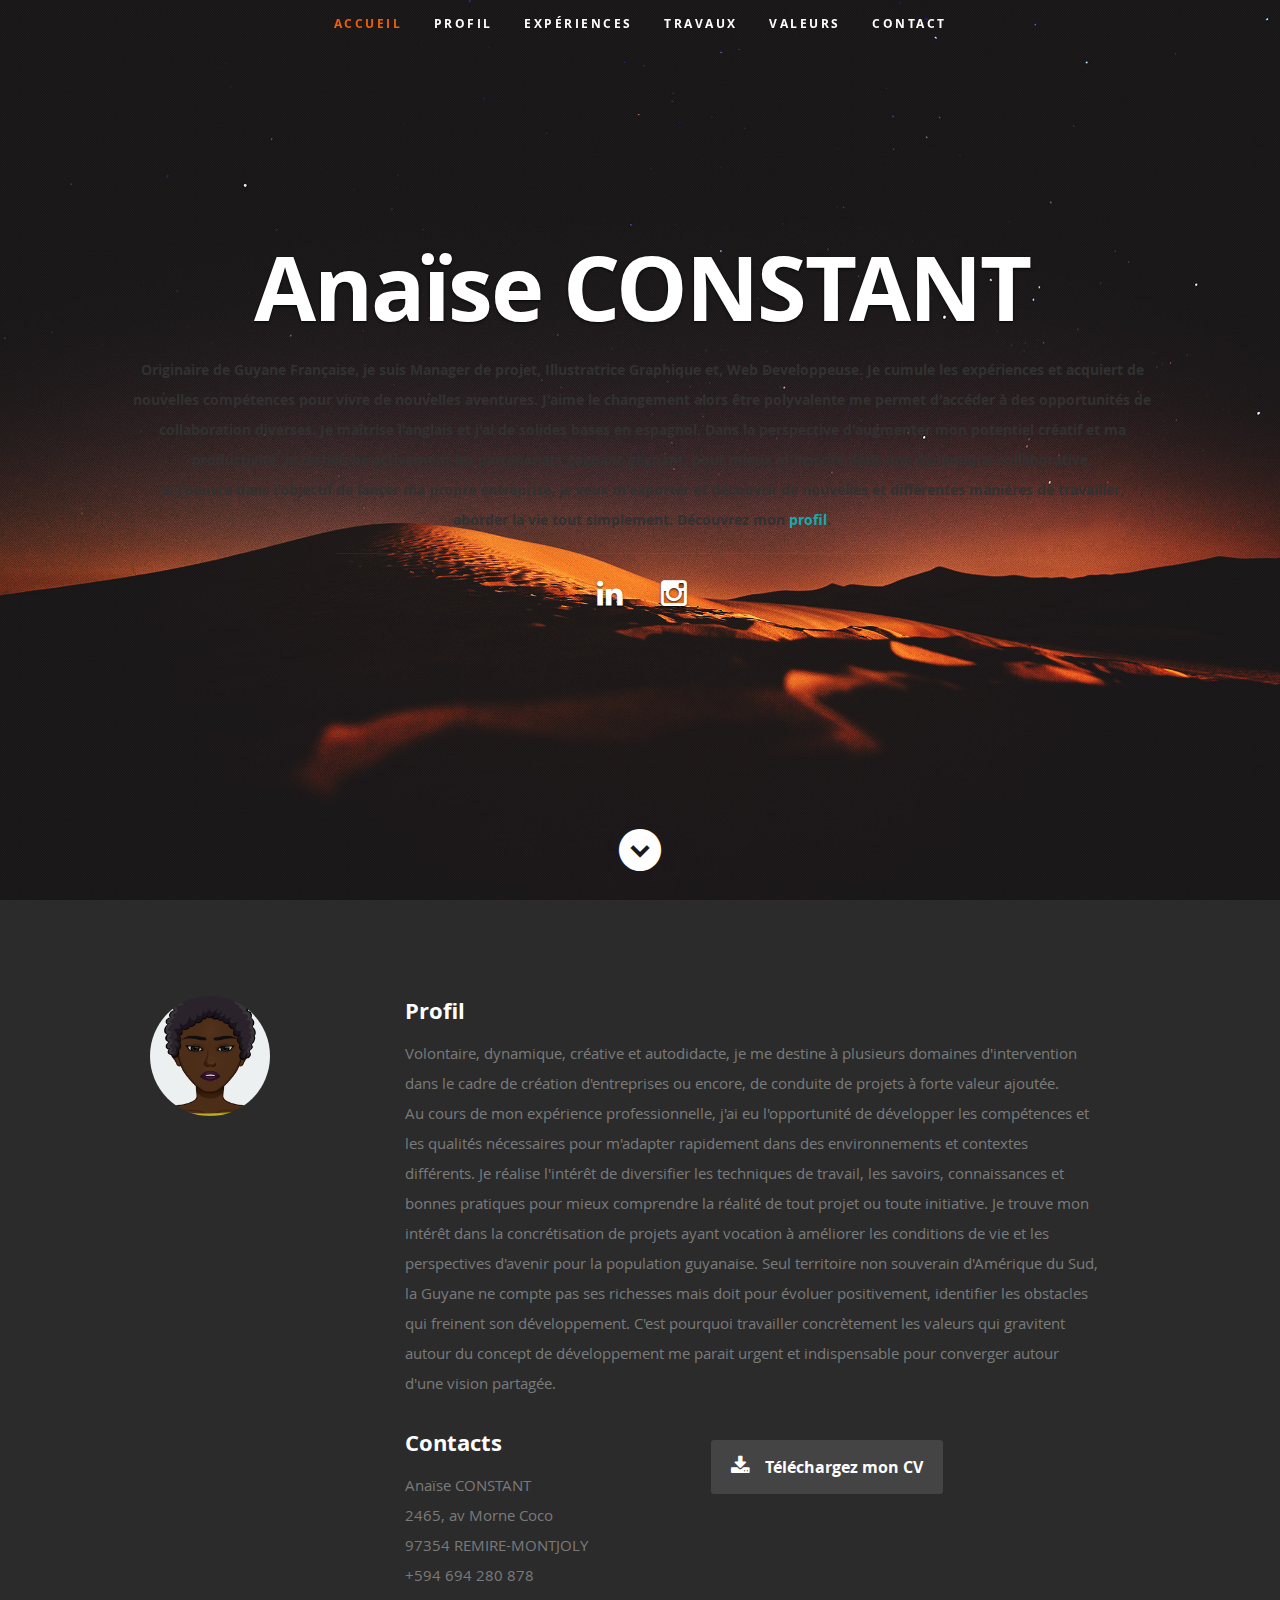
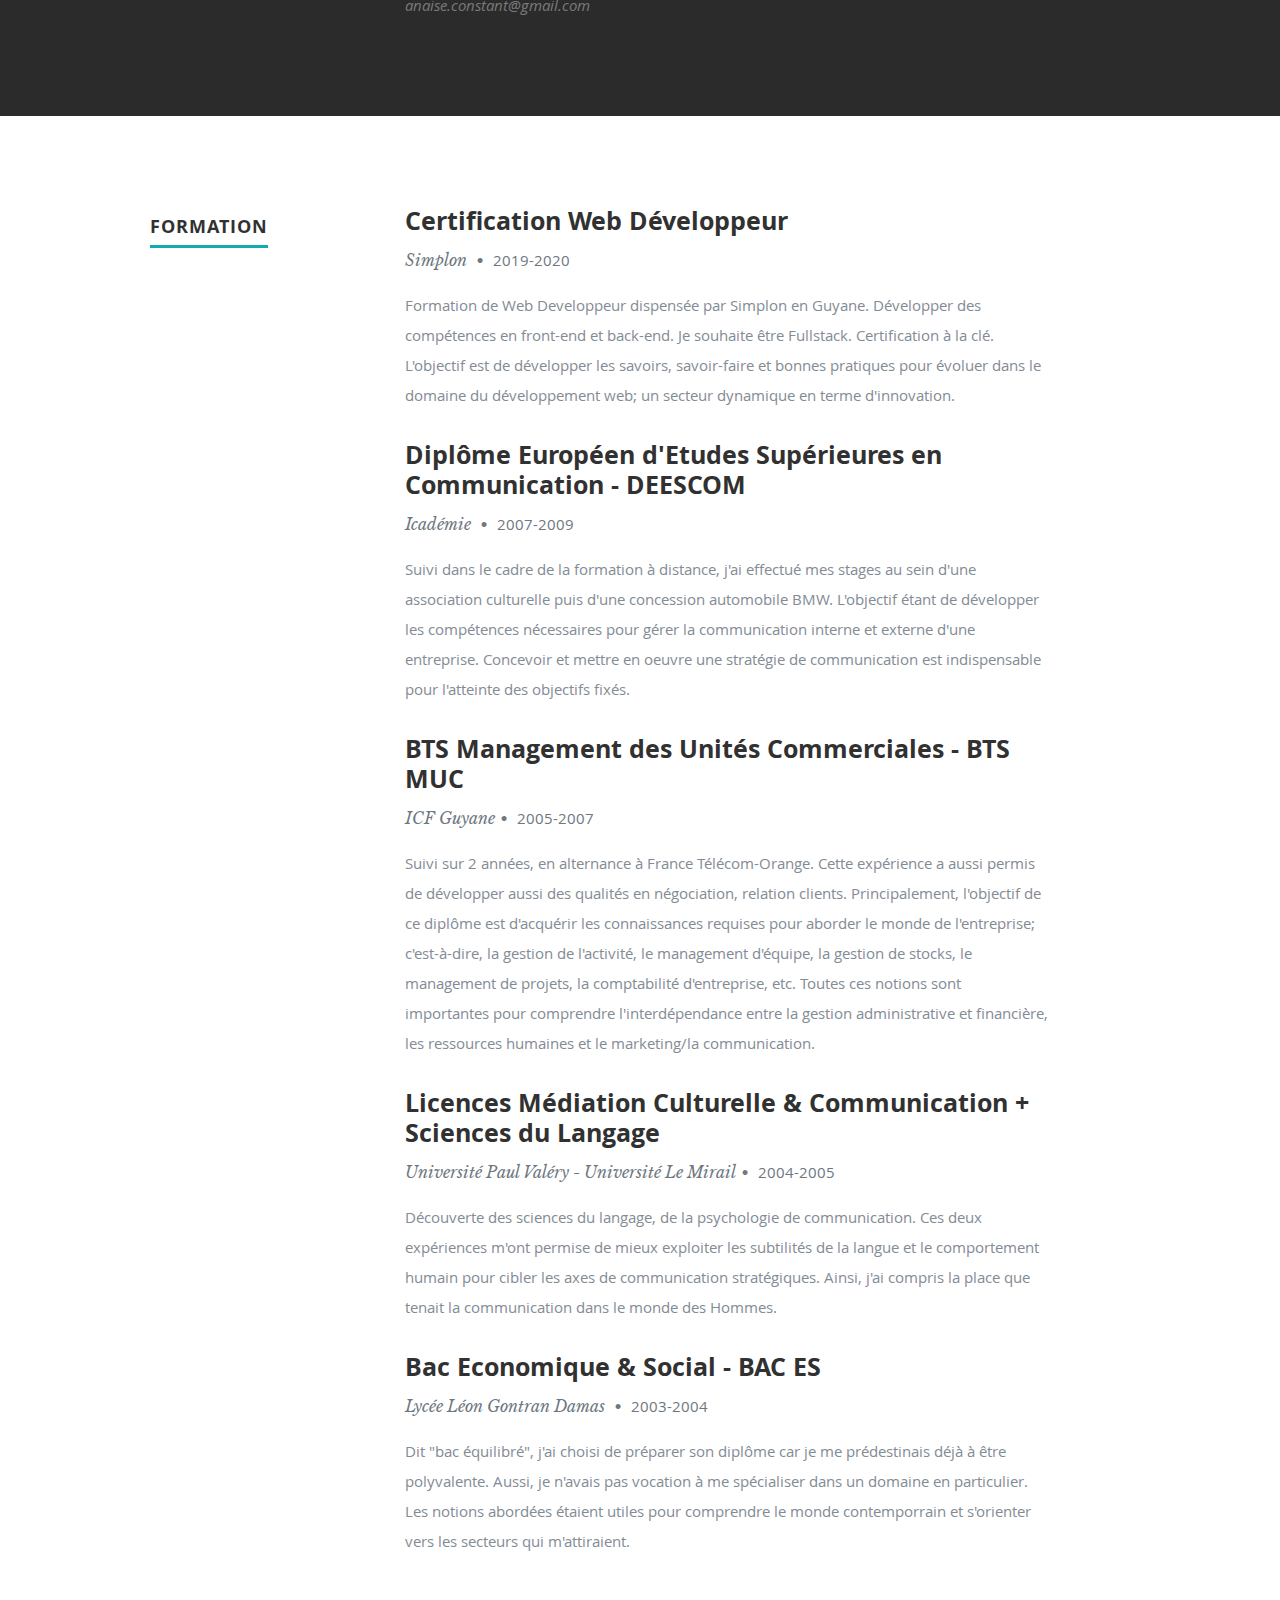
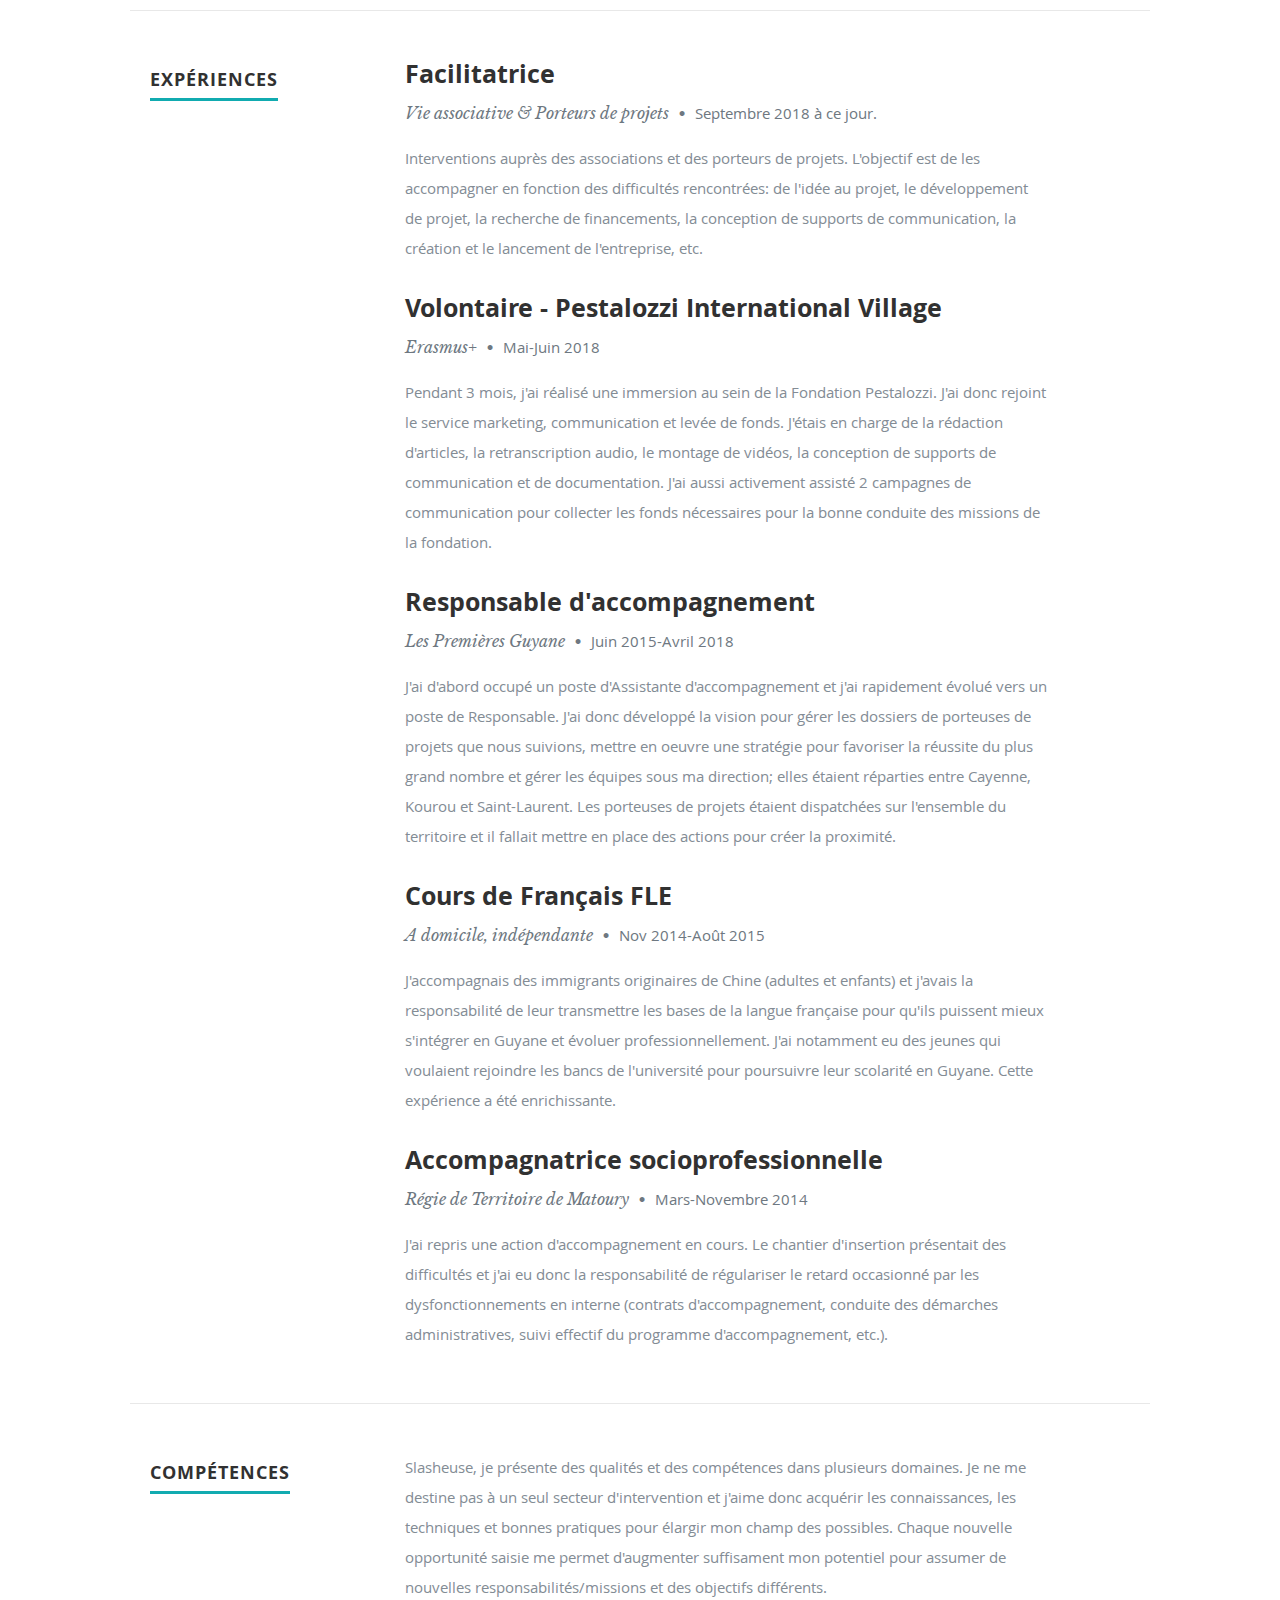
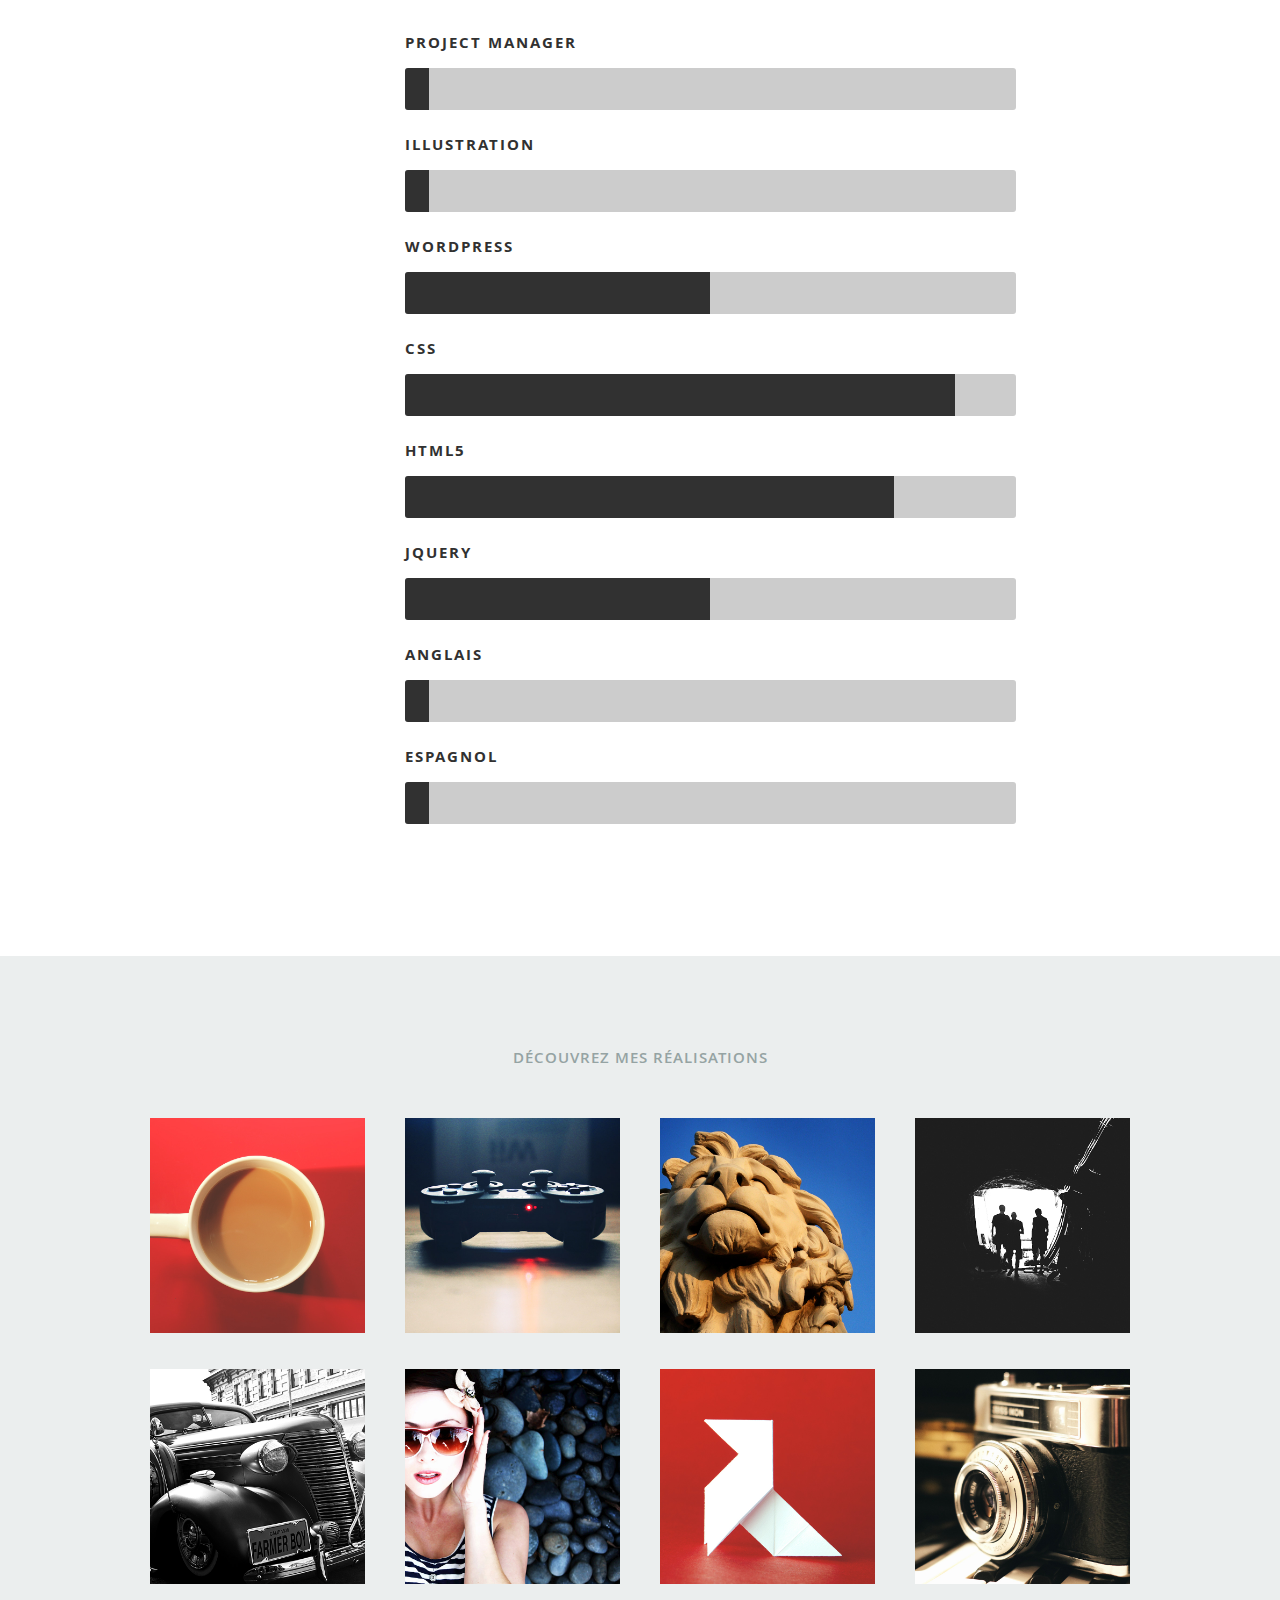
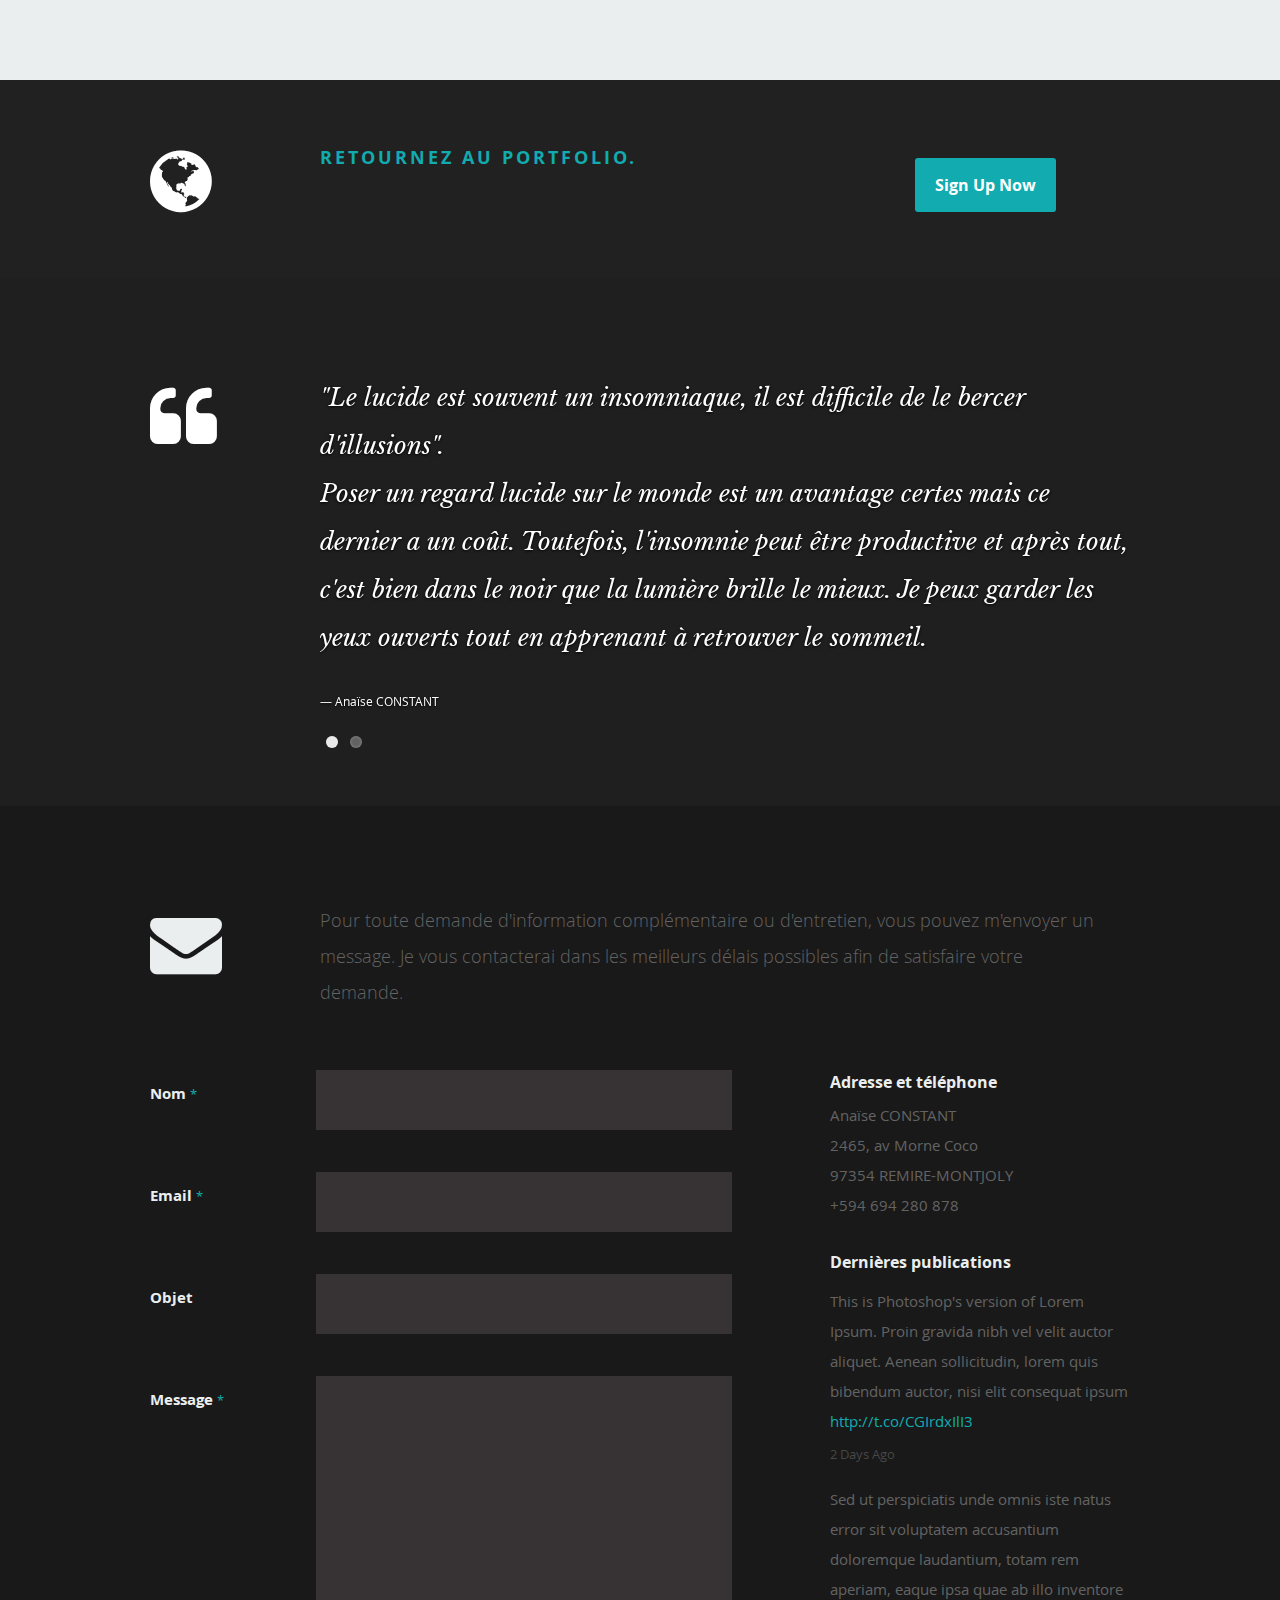
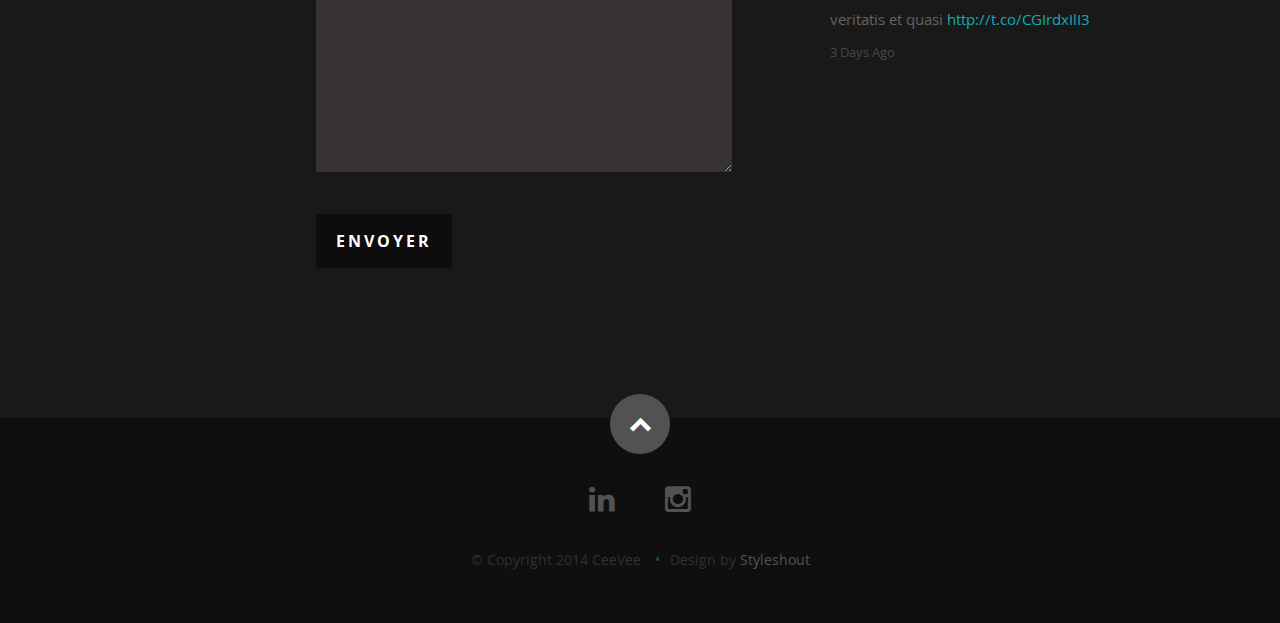
==== cv/index.html @ 21bebf3c "correction menu" ====
<!DOCTYPE html>
<!--[if lt IE 8 ]><html class="no-js ie ie7" lang="fr"> <![endif]-->
<!--[if IE 8 ]><html class="no-js ie ie8" lang="fr"> <![endif]-->
<!--[if (gte IE 8)|!(IE)]><!--><html class="no-js" lang="fr"> <!--<![endif]-->
<head>

   <!--- Basic Page Needs
   ================================================== -->
   <meta charset="utf-8">
	<title>Anaïse CONSTANT - CV</title>
	<meta name="description" content="">
	<meta name="author" content="">

   <!-- Mobile Specific Metas
   ================================================== -->
	<meta name="viewport" content="width=device-width, initial-scale=1, maximum-scale=1">

	<!-- CSS
    ================================================== -->
   <link rel="stylesheet" href="css/default.css">
	<link rel="stylesheet" href="css/layout.css">
   <link rel="stylesheet" href="css/media-queries.css">
   <link rel="stylesheet" href="css/magnific-popup.css">

   <!-- Script
   ================================================== -->
	<script src="js/modernizr.js"></script>

   <!-- Favicons
	================================================== -->
	<link rel="shortcut icon" href="images/Anavatar1.png" >

</head>

<body>

   <!-- Header
   ================================================== -->
   <header id="home">

      <nav id="nav-wrap">

         <a class="mobile-btn" href="#nav-wrap" title="Show navigation">Show navigation</a>
	      <a class="mobile-btn" href="#" title="Hide navigation">Hide navigation</a>

         <ul id="nav" class="nav">
            <li class="current"><a class="smoothscroll" href="#home">Accueil</a></li>
            <li><a class="smoothscroll" href="#about">Profil</a></li>
	         <li><a class="smoothscroll" href="#resume">Expériences</a></li>
            <li><a class="smoothscroll" href="#portfolio">Travaux</a></li>
            <li><a class="smoothscroll" href="#testimonials">Valeurs</a></li>
            <li><a class="smoothscroll" href="#contact">Contact</a></li>
         </ul> <!-- end #nav -->

      </nav> <!-- end #nav-wrap -->

      <div class="row banner">
         <div class="banner-text">
            <h1 class="responsive-headline">Anaïse CONSTANT</h1>
            <h6>Originaire de Guyane Française, je suis <span>Manager de projet</span>, <span>Illustratrice Graphique et, </span><span>Web Developpeuse</span>. Je cumule les expériences et acquiert de nouvelles compétences pour vivre de nouvelles aventures. 
            J'aime le changement alors être polyvalente me permet d'accéder à des opportunités de collaboration diverses.
            Je maîtrise l'anglais et j'ai de solides bases en espagnol. Dans la perspective d'augmenter mon potentiel créatif et ma productivité, je recherche activement les partenariats gagnant-gagnant; pour mieux m'inscrire dans une dynamique collaborative.<br>
            Si j'oeuvre dans l'objectif de lancer ma propre entreprise, je veux m'exporter et découvrir de nouvelles et différentes manières de travailler, aborder la vie tout simplement.
            Découvrez mon <a class="smoothscroll" href="#about">profil</a>.</h6>
            <hr />
            <ul class="social">
               <li><a href="#https://instagram.com/nefertaria/"><i class="fa fa-linkedin"></i></a></li>
               <li><a href="#https://www.linkedin.com/in/ana%C3%AFse-constant-07b68b17a/"><i class="fa fa-instagram"></i></a></li>
            </ul>
         </div>
      </div>

      <p class="scrolldown">
         <a class="smoothscroll" href="#about"><i class="icon-down-circle"></i></a>
      </p>

   </header> <!-- Header End -->


   <!-- About Section
   ================================================== -->
   <section id="about">

      <div class="row">

         <div class="three columns">

            <img class="profile-pic"  src="images/Anavatar1.png" alt="avatar" />

         </div>

         <div class="nine columns main-col">

            <h2>Profil</h2>

            <p>Volontaire, dynamique, créative et autodidacte, je me destine à plusieurs domaines d'intervention dans le cadre de création d'entreprises ou encore, de conduite de projets à forte valeur ajoutée.<br>
               Au cours de mon expérience professionnelle, j'ai eu l'opportunité de développer les compétences et les qualités nécessaires pour m'adapter rapidement dans des environnements et contextes différents. 
               Je réalise l'intérêt de diversifier les techniques de travail, les savoirs, connaissances et bonnes pratiques pour mieux comprendre la réalité de tout projet ou toute initiative.
               Je trouve mon intérêt dans la concrétisation de projets ayant vocation à améliorer les conditions de vie et les perspectives d'avenir pour la population guyanaise.
               Seul territoire non souverain d'Amérique du Sud, la Guyane ne compte pas ses richesses mais doit pour évoluer positivement, identifier les obstacles qui freinent son développement.
               C'est pourquoi travailler concrètement les valeurs qui gravitent autour du concept de développement me parait urgent et indispensable pour converger autour d'une vision partagée.
            </p>

            <div class="row">

               <div class="columns contact-details">

                  <h2>Contacts</h2>
                  <p class="address">
						   <span>Anaïse CONSTANT</span><br>
						   <span>2465, av Morne Coco<br>
						         97354 REMIRE-MONTJOLY
                     </span><br>
						   <span>+594 694 280 878</span><br>
                     <span><em>anaise.constant@gmail.com</em></span>
					   </p>

               </div>

               <div class="columns download">
                  <p>
                     <a href="#https://drive.google.com/file/d/16dMKe5TX1RDRTq6azvCBLASohxXT03EP/view?usp=sharing" class="button"><i class="fa fa-download"></i>Téléchargez mon CV</a>
                  </p>
               </div>

            </div> <!-- end row -->

         </div> <!-- end .main-col -->

      </div>

   </section> <!-- About Section End-->


   <!-- Resume Section
   ================================================== -->
   <section id="resume">

      <!-- Education
      ----------------------------------------------- -->
      <div class="row education">

         <div class="three columns header-col">
            <h1><span>Formation</span></h1>
         </div>

         <div class="nine columns main-col">

            <div class="row item">

               <div class="twelve columns">

                  <h3>Certification Web Développeur</h3>
                  <p class="info">Simplon <span>&bull;</span> <em class="date">2019-2020</em></p>

                  <p>
                  Formation de Web Developpeur dispensée par Simplon en Guyane. Développer des compétences en front-end et back-end. Je souhaite être Fullstack.
                  Certification à la clé. L'objectif est de développer les savoirs, savoir-faire et bonnes pratiques pour évoluer dans le domaine du développement web; un secteur dynamique en terme d'innovation.
                  </p>

               </div>

            </div> <!-- item end -->

            <div class="row item">

               <div class="twelve columns">

                  <h3>Diplôme Européen d'Etudes Supérieures en Communication - DEESCOM</h3>
                  <p class="info">Icadémie <span>&bull;</span> <em class="date">2007-2009</em></p>

                  <p>
                  Suivi dans le cadre de la formation à distance, j'ai effectué mes stages au sein d'une association culturelle puis d'une concession automobile BMW.
                  L'objectif étant de développer les compétences nécessaires pour gérer la communication interne et externe d'une entreprise.
                  Concevoir et mettre en oeuvre une stratégie de communication est indispensable pour l'atteinte des objectifs fixés.
                  </p>

               </div> 
               
            </div> <!-- item end -->

            <div class="row item">

               <div class="twelve columns">

                  <h3>BTS Management des Unités Commerciales - BTS MUC</h3>
                  <p class="info">ICF Guyane<span>&bull;</span> <em class="date">2005-2007</em></p>

                  <p>
                  Suivi sur 2 années, en alternance à France Télécom-Orange. Cette expérience a aussi permis de développer aussi des qualités en négociation, relation clients.
                  Principalement, l'objectif de ce diplôme est d'acquérir les connaissances requises pour aborder le monde de l'entreprise; c'est-à-dire, la gestion de l'activité, le management d'équipe, la gestion de stocks, le management de projets, la comptabilité d'entreprise, etc.
                  Toutes ces notions sont importantes pour comprendre l'interdépendance entre la gestion administrative et financière, les ressources humaines et le marketing/la communication.


                  </p>

               </div>
            
            </div> <!-- item end -->

            
            <div class="row item">

               <div class="twelve columns">

                  <h3>Licences Médiation Culturelle & Communication + Sciences du Langage</h3>
                  <p class="info">Université Paul Valéry - Université Le Mirail<span>&bull;</span> <em class="date">2004-2005</em></p>

                  <p>
                  Découverte des sciences du langage, de la psychologie de communication. Ces deux expériences m'ont permise de mieux exploiter les subtilités de la langue et le comportement humain pour cibler les axes de communication stratégiques.
                  Ainsi, j'ai compris la place que tenait la communication dans le monde des Hommes.
                  </p>

               </div> 
               
            </div> <!-- item end -->

            
            <div class="row item">

               <div class="twelve columns">

                  <h3>Bac Economique & Social - BAC ES</h3>
                  <p class="info">Lycée Léon Gontran Damas <span>&bull;</span> <em class="date">2003-2004</em></p>

                  <p>
                  Dit "bac équilibré", j'ai choisi de préparer son diplôme car je me prédestinais déjà à être polyvalente.
                  Aussi, je n'avais pas vocation à me spécialiser dans un domaine en particulier. 
                  Les notions abordées étaient utiles pour comprendre le monde contemporrain et s'orienter vers les secteurs qui m'attiraient.
                  </p>

               </div> 
               
            </div> <!-- item end -->


         </div> <!-- main-col end -->

      </div> <!-- End Education -->


      <!-- Work ----------------------------------------------- -->
      <div class="row work">

         <div class="three columns header-col">
            <h1><span>Expériences</span></h1>
         </div>

         <div class="nine columns main-col">

            <div class="row item">

               <div class="twelve columns">

                  <h3>Facilitatrice</h3>
                  <p class="info">Vie associative & Porteurs de projets <span>&bull;</span> <em class="date">Septembre 2018 à ce jour.</em></p>

                  <p>
                  Interventions auprès des associations et des porteurs de projets. 
                  L'objectif est de les accompagner en fonction des difficultés rencontrées: de l'idée au projet, le développement de projet, la recherche de financements, la conception de supports de communication, la création et le lancement de l'entreprise, etc.
                  </p>

               </div>

            </div> <!-- item end -->

            <div class="row item">

               <div class="twelve columns">

                  <h3>Volontaire - Pestalozzi International Village</h3>
                  <p class="info">Erasmus+ <span>&bull;</span> <em class="date">Mai-Juin 2018</em></p>

                  <p>
                  Pendant 3 mois, j'ai réalisé une immersion au sein de la Fondation Pestalozzi. J'ai donc rejoint le service marketing, communication et levée de fonds.
                  J'étais en charge de la rédaction d'articles, la retranscription audio, le montage de vidéos, la conception de supports de communication et de documentation.
                  J'ai aussi activement assisté 2 campagnes de communication pour collecter les fonds nécessaires pour la bonne conduite des missions de la fondation.
                  </p>

               </div>

            </div> <!-- item end -->

            <div class="row item">

               <div class="twelve columns">

                  <h3>Responsable d'accompagnement</h3>
                  <p class="info">Les Premières Guyane <span>&bull;</span> <em class="date">Juin 2015-Avril 2018</em></p>

                  <p>
                  J'ai d'abord occupé un poste d'Assistante d'accompagnement et j'ai rapidement évolué vers un poste de Responsable. 
                  J'ai donc développé la vision pour gérer les dossiers de porteuses de projets que nous suivions, mettre en oeuvre une stratégie pour favoriser la réussite du plus grand nombre et gérer les équipes sous ma direction; elles étaient réparties entre Cayenne, Kourou et Saint-Laurent. 
                  Les porteuses de projets étaient dispatchées sur l'ensemble du territoire et il fallait mettre en place des actions pour créer la proximité.
                  </p>

               </div>

            </div> <!-- item end -->

            <div class="row item">

               <div class="twelve columns">

                  <h3>Cours de Français FLE</h3>
                  <p class="info">A domicile, indépendante <span>&bull;</span> <em class="date">Nov 2014-Août 2015</em></p>

                  <p>
                  J'accompagnais des immigrants originaires de Chine (adultes et enfants) et j'avais la responsabilité de leur transmettre les bases de la langue française pour qu'ils puissent mieux s'intégrer en Guyane et évoluer professionnellement.
                  J'ai notamment eu des jeunes qui voulaient rejoindre les bancs de l'université pour poursuivre leur scolarité en Guyane.
                  Cette expérience a été enrichissante.
                  </p>

               </div>

            </div> <!-- item end -->

            <div class="row item">

               <div class="twelve columns">

                  <h3>Accompagnatrice socioprofessionnelle</h3>
                  <p class="info">Régie de Territoire de Matoury <span>&bull;</span> <em class="date">Mars-Novembre 2014</em></p>
                  <p>
                  J'ai repris une action d'accompagnement en cours. Le chantier d'insertion présentait des difficultés et j'ai eu donc la responsabilité de régulariser le retard occasionné par les dysfonctionnements en interne (contrats d'accompagnement, conduite des démarches administratives, suivi effectif du programme d'accompagnement, etc.).
                  </p>

               </div>

            </div> <!-- item end -->


         </div> <!-- main-col end -->

      </div> <!-- End Work -->


      <!-- Skills
      ----------------------------------------------- -->
      <div class="row skill">

         <div class="three columns header-col">
            <h1><span>Compétences</span></h1>
         </div>

         <div class="nine columns main-col">

            <p>Slasheuse, je présente des qualités et des compétences dans plusieurs domaines. Je ne me destine pas à un seul secteur d'intervention et j'aime donc acquérir les connaissances, les techniques et bonnes pratiques pour élargir mon champ des possibles.
               Chaque nouvelle opportunité saisie me permet d'augmenter suffisament mon potentiel pour assumer de nouvelles responsabilités/missions et des objectifs différents.
            </p>

				<div class="bars">

				   <ul class="skills">
					   <li><span class="bar-expand projectmanager"></span><em>Project Manager</em></li>
                  <li><span class="bar-expand illustration"></span><em>Illustration</em></li>
						<li><span class="bar-expand wordpress"></span><em>Wordpress</em></li>
						<li><span class="bar-expand css"></span><em>CSS</em></li>
						<li><span class="bar-expand html5"></span><em>HTML5</em></li>
                  <li><span class="bar-expand jquery"></span><em>jQuery</em></li>
                  <li><span class="bar-expand anglais"></span><em>Anglais</em></li>
                  <li><span class="bar-expand espagnol"></span><em>Espagnol</em></li>
					</ul>

				</div><!-- end skill-bars -->

			</div> <!-- main-col end -->

      </div> <!-- End skills -->

   </section> <!-- Resume Section End-->


   <!-- Portfolio Section
   ================================================== -->
   <section id="portfolio">

      <div class="row">

         <div class="twelve columns collapsed">

            <h1>Découvrez mes réalisations</h1>

            <!-- portfolio-wrapper -->
            <div id="portfolio-wrapper" class="bgrid-quarters s-bgrid-thirds cf">

          	   <div class="columns portfolio-item">
                  <div class="item-wrap">

                     <a href="#modal-01" title="">
                        <img alt="" src="images/portfolio/coffee.jpg">
                        <div class="overlay">
                           <div class="portfolio-item-meta">
          					      <h5>Coffee</h5>
                              <p>Illustrration</p>
          					   </div>
                        </div>
                        <div class="link-icon"><i class="icon-plus"></i></div>
                     </a>

                  </div>
          		</div> <!-- item end -->

               <div class="columns portfolio-item">
                  <div class="item-wrap">

                     <a href="#modal-02" title="">
                        <img alt="" src="images/portfolio/console.jpg">
                        <div class="overlay">
                           <div class="portfolio-item-meta">
          					      <h5>Console</h5>
                              <p>Web Development</p>
          					   </div>
                        </div>
                        <div class="link-icon"><i class="icon-plus"></i></div>
                     </a>

                  </div>
          		</div> <!-- item end -->

               <div class="columns portfolio-item">
                  <div class="item-wrap">

                     <a href="#modal-03" title="">
                        <img alt="" src="images/portfolio/judah.jpg">
                        <div class="overlay">
                           <div class="portfolio-item-meta">
          					      <h5>Judah</h5>
                              <p>Webdesign</p>
          					   </div>
                        </div>
                        <div class="link-icon"><i class="icon-plus"></i></div>
                     </a>

                  </div>
          		</div> <!-- item end -->

               <div class="columns portfolio-item">
                  <div class="item-wrap">

                     <a href="#modal-04" title="">
                        <img alt="" src="images/portfolio/into-the-light.jpg">
                        <div class="overlay">
                           <div class="portfolio-item-meta">
          					      <h5>Into The Light</h5>
                              <p>Photography</p>
          					   </div>
                        </div>
                        <div class="link-icon"><i class="icon-plus"></i></div>
                     </a>

                  </div>
          		</div> <!-- item end -->

               <div class="columns portfolio-item">
                  <div class="item-wrap">

                     <a href="#modal-05" title="">
                        <img alt="" src="images/portfolio/farmerboy.jpg">
                        <div class="overlay">
                           <div class="portfolio-item-meta">
          					      <h5>Farmer Boy</h5>
                              <p>Branding</p>
          					   </div>
                        </div>
                        <div class="link-icon"><i class="icon-plus"></i></div>
                     </a>

                  </div>
          		</div> <!-- item end -->

               <div class="columns portfolio-item">
                  <div class="item-wrap">

                     <a href="#modal-06" title="">
                        <img alt="" src="images/portfolio/girl.jpg">
                        <div class="overlay">
                           <div class="portfolio-item-meta">
          					      <h5>Girl</h5>
                              <p>Photography</p>
          					   </div>
                        </div>
                        <div class="link-icon"><i class="icon-plus"></i></div>
                     </a>

                  </div>
          		</div> <!-- item end -->

               <div class="columns portfolio-item">
                  <div class="item-wrap">

                     <a href="#modal-07" title="">
                        <img alt="" src="images/portfolio/origami.jpg">
                        <div class="overlay">
                           <div class="portfolio-item-meta">
          					      <h5>Origami</h5>
                              <p>Illustrration</p>
          					   </div>
                        </div>
                        <div class="link-icon"><i class="icon-plus"></i></div>
                     </a>

                  </div>
          		</div> <!-- item end -->

               <div class="columns portfolio-item">
                  <div class="item-wrap">

                     <a href="#modal-08" title="">
                        <img alt="" src="images/portfolio/retrocam.jpg">
                        <div class="overlay">
                           <div class="portfolio-item-meta">
          					      <h5>Retrocam</h5>
                              <p>Web Development</p>
          					   </div>
                        </div>
                        <div class="link-icon"><i class="icon-plus"></i></div>
                     </a>

                  </div>
          		</div>  <!-- item end -->

            </div> <!-- portfolio-wrapper end -->

         </div> <!-- twelve columns end -->


         <!-- Modal Popup
	      --------------------------------------------------------------- -->

         <div id="modal-01" class="popup-modal mfp-hide">

		      <img class="scale-with-grid" src="images/portfolio/modals/m-coffee.jpg" alt="" />

		      <div class="description-box">
			      <h4>Coffee Cup</h4>
			      <p>Proin gravida nibh vel velit auctor aliquet. Aenean sollicitudin, lorem quis bibendum auctor, nisi elit consequat ipsum, nec sagittis sem nibh id elit.</p>
               <span class="categories"><i class="fa fa-tag"></i>Branding, Webdesign</span>
		      </div>

            <div class="link-box">
               <a href="http://www.behance.net">Details</a>
		         <a class="popup-modal-dismiss">Close</a>
            </div>

	      </div><!-- modal-01 End -->

         <div id="modal-02" class="popup-modal mfp-hide">

		      <img class="scale-with-grid" src="images/portfolio/modals/m-console.jpg" alt="" />

		      <div class="description-box">
			      <h4>Console</h4>
			      <p>Proin gravida nibh vel velit auctor aliquet. Aenean sollicitudin, lorem quis bibendum auctor, nisi elit consequat ipsum, nec sagittis sem nibh id elit.</p>
               <span class="categories"><i class="fa fa-tag"></i>Branding, Web Development</span>
		      </div>

            <div class="link-box">
               <a href="http://www.behance.net">Details</a>
		         <a class="popup-modal-dismiss">Close</a>
            </div>

	      </div><!-- modal-02 End -->

         <div id="modal-03" class="popup-modal mfp-hide">

		      <img class="scale-with-grid" src="images/portfolio/modals/m-judah.jpg" alt="" />

		      <div class="description-box">
			      <h4>Judah</h4>
			      <p>Proin gravida nibh vel velit auctor aliquet. Aenean sollicitudin, lorem quis bibendum auctor, nisi elit consequat ipsum, nec sagittis sem nibh id elit.</p>
               <span class="categories"><i class="fa fa-tag"></i>Branding</span>
		      </div>

            <div class="link-box">
               <a href="http://www.behance.net">Details</a>
		         <a class="popup-modal-dismiss">Close</a>
            </div>

	      </div><!-- modal-03 End -->

         <div id="modal-04" class="popup-modal mfp-hide">

		      <img class="scale-with-grid" src="images/portfolio/modals/m-intothelight.jpg" alt="" />

		      <div class="description-box">
			      <h4>Into the Light</h4>
			      <p>Proin gravida nibh vel velit auctor aliquet. Aenean sollicitudin, lorem quis bibendum auctor, nisi elit consequat ipsum, nec sagittis sem nibh id elit.</p>
               <span class="categories"><i class="fa fa-tag"></i>Photography</span>
		      </div>

            <div class="link-box">
               <a href="http://www.behance.net">Details</a>
		         <a class="popup-modal-dismiss">Close</a>
            </div>

	      </div><!-- modal-04 End -->

         <div id="modal-05" class="popup-modal mfp-hide">

		      <img class="scale-with-grid" src="images/portfolio/modals/m-farmerboy.jpg" alt="" />

		      <div class="description-box">
			      <h4>Farmer Boy</h4>
			      <p>Proin gravida nibh vel velit auctor aliquet. Aenean sollicitudin, lorem quis bibendum auctor, nisi elit consequat ipsum, nec sagittis sem nibh id elit.</p>
               <span class="categories"><i class="fa fa-tag"></i>Branding, Webdesign</span>
		      </div>

            <div class="link-box">
               <a href="http://www.behance.net">Details</a>
		         <a class="popup-modal-dismiss">Close</a>
            </div>

	      </div><!-- modal-05 End -->

         <div id="modal-06" class="popup-modal mfp-hide">

		      <img class="scale-with-grid" src="images/portfolio/modals/m-girl.jpg" alt="" />

		      <div class="description-box">
			      <h4>Girl</h4>
			      <p>Proin gravida nibh vel velit auctor aliquet. Aenean sollicitudin, lorem quis bibendum auctor, nisi elit consequat ipsum, nec sagittis sem nibh id elit.</p>
               <span class="categories"><i class="fa fa-tag"></i>Photography</span>
		      </div>

            <div class="link-box">
               <a href="http://www.behance.net">Details</a>
		         <a class="popup-modal-dismiss">Close</a>
            </div>

	      </div><!-- modal-06 End -->

         <div id="modal-07" class="popup-modal mfp-hide">

		      <img class="scale-with-grid" src="images/portfolio/modals/m-origami.jpg" alt="" />

		      <div class="description-box">
			      <h4>Origami</h4>
			      <p>Proin gravida nibh vel velit auctor aliquet. Aenean sollicitudin, lorem quis bibendum auctor, nisi elit consequat ipsum, nec sagittis sem nibh id elit.</p>
               <span class="categories"><i class="fa fa-tag"></i>Branding, Illustration</span>
		      </div>

            <div class="link-box">
               <a href="http://www.behance.net">Details</a>
		         <a class="popup-modal-dismiss">Close</a>
            </div>

	      </div><!-- modal-07 End -->

         <div id="modal-08" class="popup-modal mfp-hide">

		      <img class="scale-with-grid" src="images/portfolio/modals/m-retrocam.jpg" alt="" />

		      <div class="description-box">
			      <h4>Retrocam</h4>
			      <p>Proin gravida nibh vel velit auctor aliquet. Aenean sollicitudin, lorem quis bibendum auctor, nisi elit consequat ipsum, nec sagittis sem nibh id elit.</p>
               <span class="categories"><i class="fa fa-tag"></i>Webdesign, Photography</span>
		      </div>

            <div class="link-box">
               <a href="http://www.behance.net">Détails</a>
		         <a class="popup-modal-dismiss">Fermer</a>
            </div>

	      </div><!-- modal-01 End -->


      </div> <!-- row End -->

   </section> <!-- Portfolio Section End-->


   <!-- Call-To-Action Section
   ================================================== -->
   <section id="call-to-action">

      <div class="row">

         <div class="two columns header-col">

            <h1><span>En savoir plus</span></h1>

         </div>

         <div class="seven columns">

            <h1><a href="">Retournez au portfolio.</a></h1>
				
					<!-- Simply type	the promocode in the box labeled “Promo Code” when placing your order. --></p>

         </div>

         <div class="three columns action">

            <a href="http://www.dreamhost.com/r.cgi?287326|STYLESHOUT" class="button">Sign Up Now</a>

         </div>

      </div>

   </section> <!-- Call-To-Action Section End-->


   <!-- Testimonials Section
   ================================================== -->
   <section id="testimonials">

      <div class="text-container">

         <div class="row">

            <div class="two columns header-col">

               <h1><span>Valeurs</span></h1>

            </div>

            <div class="ten columns flex-container">

               <div class="flexslider">

                  <ul class="slides">

                     <li>
                        <blockquote>
                           <p>"Le lucide est souvent un insomniaque, il est difficile de le bercer d'illusions".<br>
                              Poser un regard lucide sur le monde est un avantage certes mais ce dernier a un coût. Toutefois, l'insomnie peut être productive et après tout, c'est bien dans le noir que la lumière brille le mieux.
                              Je peux garder les yeux ouverts tout en apprenant à retrouver le sommeil.
                           </p>
                           <cite>Anaïse CONSTANT</cite>
                        </blockquote>
                     </li> <!-- slide ends -->

                     <li>
                        <blockquote>
                           <p>"Traîner est une chose; errer en est une autre"<br>
                              J'ai eu cette pensée car j'avais l'impression de tourner en rond dans certains cercles professionnels, amicaux et autres.
                              Il ne faut pas chercher la responsabilité ailleurs et sortir de sa zone de confort pour vivre de nouvelles expériences et acquérir de nouvelles qualités.
                              La vie est mouvement alors quand j'ai l'impression de stagner, je sais que c'est mortifère.
                           </p>
                           <cite>Anaïse CONSTANT</cite>
                        </blockquote>
                     </li> <!-- slide ends -->

                  </ul>

               </div> <!-- div.flexslider ends -->

            </div> <!-- div.flex-container ends -->

         </div> <!-- row ends -->

       </div>  <!-- text-container ends -->

   </section> <!-- Testimonials Section End-->


   <!-- Contact Section
   ================================================== -->
   <section id="contact">

         <div class="row section-head">

            <div class="two columns header-col">

               <h1><span>Contactez-moi</span></h1>

            </div>

            <div class="ten columns">

                  <p class="lead">Pour toute demande d'information complémentaire ou d'entretien, vous pouvez m'envoyer un message.
                     Je vous contacterai dans les meilleurs délais possibles afin de satisfaire votre demande.
                  </p>

            </div>

         </div>

         <div class="row">

            <div class="eight columns">

               <!-- form -->
               <form action="" method="post" id="contactForm" name="contactForm">
					<fieldset>

                  <div>
						   <label for="contactName">Nom <span class="required">*</span></label>
						   <input type="text" value="" size="35" id="contactName" name="contactName">
                  </div>

                  <div>
						   <label for="contactEmail">Email <span class="required">*</span></label>
						   <input type="text" value="" size="35" id="contactEmail" name="contactEmail">
                  </div>

                  <div>
						   <label for="contactSubject">Objet</label>
						   <input type="text" value="" size="35" id="contactSubject" name="contactSubject">
                  </div>

                  <div>
                     <label for="contactMessage">Message <span class="required">*</span></label>
                     <textarea cols="50" rows="15" id="contactMessage" name="contactMessage"></textarea>
                  </div>

                  <div>
                     <button class="submit">Envoyer</button>
                     <span id="image-loader">
                        <img alt="" src="images/loader.gif">
                     </span>
                  </div>

					</fieldset>
				   </form> <!-- Form End -->

               <!-- contact-warning -->
               <div id="message-warning"> Error boy</div>
               <!-- contact-success -->
				   <div id="message-success">
                  <i class="fa fa-check"></i>Votre message est bien envoyé, merci !<br>
				   </div>

            </div>


            <aside class="four columns footer-widgets">

               <div class="widget widget_contact">

					   <h4>Adresse et téléphone</h4>
					   <p class="address">
						   Anaïse CONSTANT<br>
						   2465, av Morne Coco <br>
						   97354 REMIRE-MONTJOLY<br>
						   <span>+594 694 280 878</span>
					   </p>

				   </div>

               <div class="widget widget_tweets">

                  <h4 class="widget-title">Dernières publications</h4>

                  <ul id="twitter">
                     <li>
                        <span>
                        This is Photoshop's version  of Lorem Ipsum. Proin gravida nibh vel velit auctor aliquet.
                        Aenean sollicitudin, lorem quis bibendum auctor, nisi elit consequat ipsum
                        <a href="#">http://t.co/CGIrdxIlI3</a>
                        </span>
                        <b><a href="#">2 Days Ago</a></b>
                     </li>
                     <li>
                        <span>
                        Sed ut perspiciatis unde omnis iste natus error sit voluptatem accusantium doloremque laudantium, totam rem aperiam,
                        eaque ipsa quae ab illo inventore veritatis et quasi
                        <a href="#">http://t.co/CGIrdxIlI3</a>
                        </span>
                        <b><a href="#">3 Days Ago</a></b>
                     </li>
                  </ul>

		         </div>

            </aside>

      </div>

   </section> <!-- Contact Section End-->


   <!-- footer
   ================================================== -->
   <footer>

      <div class="row">

         <div class="twelve columns">

            <ul class="social-links">
               <li><a href="#"><i class="fa fa-linkedin"></i></a></li>
               <li><a href="#"><i class="fa fa-instagram"></i></a></li>
            </ul>

            <ul class="copyright">
               <li>&copy; Copyright 2014 CeeVee</li>
               <li>Design by <a title="Styleshout" href="http://www.styleshout.com/">Styleshout</a></li>   
            </ul>

         </div>

         <div id="go-top"><a class="smoothscroll" title="Back to Top" href="#home"><i class="icon-up-open"></i></a></div>

      </div>

   </footer> <!-- Footer End-->

   <!-- Java Script
   ================================================== -->
   <script src="http://ajax.googleapis.com/ajax/libs/jquery/1.10.2/jquery.min.js"></script>
   <script>window.jQuery || document.write('<script src="js/jquery-1.10.2.min.js"><\/script>')</script>
   <script type="text/javascript" src="js/jquery-migrate-1.2.1.min.js"></script>

   <script src="js/jquery.flexslider.js"></script>
   <script src="js/waypoints.js"></script>
   <script src="js/jquery.fittext.js"></script>
   <script src="js/magnific-popup.js"></script>
   <script src="js/init.js"></script>

</body>

</html>
---- cv/css/default.css ----
/*
=====================================================================
*   Ceevee v1.0 Default Stylesheet
*   url: styleshout.com
*   03-17-2014
=====================================================================

TOC:
a. Webfonts and Icon fonts
b. Reset
c. Default Styles
   1. Basic
   2. Typography
   3. Links
   4. Images
   5. Buttons
   6. Forms
d. Grid
e. Others
   1. Clearing
   2. Misc

=====================================================================  */

/* ------------------------------------------------------------------ */
/* a. Webfonts and Icon fonts
 ------------------------------------------------------------------ */

@import url("fonts.css");
@import url("fontello/css/fontello.css");
@import url("font-awesome/css/font-awesome.min.css");

/* ------------------------------------------------------------------
/* b. Reset
      Adapted from:
      Normalize.css - https://github.com/necolas/normalize.css/
      HTML5 Doctor Reset - html5doctor.com/html-5-reset-stylesheet/
/* ------------------------------------------------------------------ */

html, body, div, span, object, iframe,
h1, h2, h3, h4, h5, h6, p, blockquote, pre,
abbr, address, cite, code,
del, dfn, em, img, ins, kbd, q, samp,
small, strong, sub, sup, var,
b, i,
dl, dt, dd, ol, ul, li,
fieldset, form, label, legend,
table, caption, tbody, tfoot, thead, tr, th, td,
article, aside, canvas, details, figcaption, figure,
footer, header, hgroup, menu, nav, section, summary,
time, mark, audio, video {
   margin: 0;
   padding: 0;
   border: 0;
   outline: 0;
   font-size: 100%;
   vertical-align: baseline;
   background: transparent;
}

article,aside,details,figcaption,figure,
footer,header,hgroup,menu,nav,section {
   display: block;
}

audio,
canvas,
video {
   display: inline-block;
}

audio:not([controls]) {
   display: none;
   height: 0;
}

[hidden] { display: none; }

code, kbd, pre, samp {
   font-family: monospace, serif;
   font-size: 1em;
}

pre {
   white-space: pre;
   white-space: pre-wrap;
   word-wrap: break-word;
}

blockquote, q { quotes: &#8220 &#8220; }

blockquote:before, blockquote:after,
q:before, q:after {
   content: '';
   content: none;
}

ins {
   background-color: #ff9;
   color: #000;
   text-decoration: none;
}

mark {
   background-color: #A7F4F6;
   color: #555;
}

del { text-decoration: line-through; }

abbr[title], dfn[title] {
   border-bottom: 1px dotted;
   cursor: help;
}

table {
   border-collapse: collapse;
   border-spacing: 0;
}


/* ------------------------------------------------------------------ */
/* c. Default and Basic Styles
      Adapted from:
      Skeleton CSS Framework - http://www.getskeleton.com/
      Typeplate Typographic Starter Kit - http://typeplate.com/
/* ------------------------------------------------------------------ */

/*  1. Basic  ------------------------------------------------------- */

*,
*:before,
*:after {
   -moz-box-sizing: border-box;
   -webkit-box-sizing: border-box;
   box-sizing: border-box;
}

html {
   font-size: 62.5%;
   -webkit-font-smoothing: antialiased;
}

body {
   background: #fff;
   font-family: 'opensans-regular', sans-serif;
   font-weight: normal;
   font-size: 15px;
   line-height: 30px;
	color: #838C95;

   -webkit-font-smoothing: antialiased; /* Fix for webkit rendering */
	-webkit-text-size-adjust: 100%;
}

/*  2. Typography
       Vertical rhythm with leading derived from 6
--------------------------------------------------------------------- */

h1, h2, h3, h4, h5, h6 {
   color: #313131;
	font-family: 'opensans-bold', sans-serif;
   font-weight: normal;
}
h1 a, h2 a, h3 a, h4 a, h5 a, h6 a { font-weight: inherit; }
h1 { font-size: 38px; line-height: 42px; margin-bottom: 12px; letter-spacing: -1px; }
h2 { font-size: 28px; line-height: 36px; margin-bottom: 6px; }
h3 { font-size: 22px; line-height: 30px; margin-bottom: 12px; }
h4 { font-size: 20px; line-height: 30px; margin-bottom: 6px; }
h5 { font-size: 18px; line-height: 30px; }
h6 { font-size: 14px; line-height: 30px; }
.subheader { }

p { margin: 0 0 30px 0; }
p img { margin: 0; }
p.lead {
   font: 19px/36px 'opensans-light', sans-serif;
   margin-bottom: 18px;
}

/* for 'em' and 'strong' tags, font-size and line-height should be same with
the body tag due to rendering problems in some browsers */
em { font: 15px/30px 'opensans-italic', sans-serif; }
strong, b { font: 15px/30px 'opensans-bold', sans-serif; }
small { font-size: 11px; line-height: inherit; }

/*	Blockquotes */
blockquote {
   margin: 30px 0px;
   padding-left: 40px;
   position: relative;
}
blockquote:before {
   content: "\201C";
   opacity: 0.45;
   font-size: 80px;
   line-height: 0px;
   margin: 0;
   font-family: arial, sans-serif;

   position: absolute;
   top:  30px;
	left: 0;
}
blockquote p {
   font-family: 'librebaskerville-italic', serif;
   padding: 0;
   font-size: 18px;
   line-height: 36px;
}
blockquote cite {
   display: block;
   font-size: 12px;
   font-style: normal;
   line-height: 18px;
}
blockquote cite:before { content: "\2014 \0020"; }
blockquote cite a,
blockquote cite a:visited { color: #8B9798; border: none }

/* ---------------------------------------------------------------------
/*  Pull Quotes Markup
/*
    <aside class="pull-quote">
		<blockquote>
			<p></p>
		</blockquote>
	 </aside>
/*
/* --------------------------------------------------------------------- */
.pull-quote {
   position: relative;
	padding: 18px 30px 18px 0px;
}
.pull-quote:before,
.pull-quote:after {
	height: 1em;
	opacity: 0.45;
	position: absolute;
	font-size: 80px;
   font-family: Arial, Sans-Serif;
}
.pull-quote:before {
	content: "\201C";
	top:  33px;
	left: 0;
}
.pull-quote:after {
	content: '\201D';
	bottom: -33px;
	right: 0;
}
.pull-quote blockquote {
   margin: 0;
}
.pull-quote blockquote:before {
   content: none;
}

/* Abbreviations */
abbr {
   font-family: 'opensans-bold', sans-serif;
	font-variant: small-caps;
	text-transform: lowercase;
   letter-spacing: .5px;
	color: gray;
}
abbr:hover { cursor: help; }

/* drop cap */
.drop-cap:first-letter {
	float: left;
	margin: 0;
	padding: 14px 6px 0 0;
	font-size: 84px;
	font-family: /* Copperplate */ 'opensans-bold', sans-serif;
   line-height: 60px;
	text-indent: 0;
	background: transparent;
	color: inherit;
}

hr { border: solid #E3E3E3; border-width: 1px 0 0; clear: both; margin: 11px 0 30px; height: 0; }


/*  3. Links  ------------------------------------------------------- */

a, a:visited {
   text-decoration: none;
   outline: 0;
   color: #11ABB0;

   -webkit-transition: color .3s ease-in-out;
   -moz-transition: color .3s ease-in-out;
   -o-transition: color .3s ease-in-out;
   transition: color .3s ease-in-out;
}
a:hover, a:focus { color: #313131; }
p a, p a:visited { line-height: inherit; }


/*  4. List  --------------------------------------------------------- */

ul, ol { margin-bottom: 24px; margin-top: 12px; }
ul { list-style: none outside; }
ol { list-style: decimal; }
ol, ul.square, ul.circle, ul.disc { margin-left: 30px; }
ul.square { list-style: square outside; }
ul.circle { list-style: circle outside; }
ul.disc { list-style: disc outside; }
ul ul, ul ol,
ol ol, ol ul { margin: 6px 0 6px 30px; }
ul ul li, ul ol li,
ol ol li, ol ul li { margin-bottom: 6px; }
li { line-height: 18px; margin-bottom: 12px; }
ul.large li { }
li p { }

/* ---------------------------------------------------------------------
/*  Stats Tab Markup

    <ul class="stats-tabs">
		<li><a href="#">[value]<b>[name]</b></a></li>
	 </ul>

    Extend this object into your markup.
/*
/* --------------------------------------------------------------------- */
.stats-tabs {
   padding: 0;
   margin: 24px 0;
}
.stats-tabs li {
	display: inline-block;
	margin: 0 10px 18px 0;
	padding: 0 10px 0 0;
	border-right: 1px solid #ccc;
}
.stats-tabs li:last-child {
	margin: 0;
	padding: 0;
	border: none;
}
.stats-tabs li a {
	display: inline-block;
	font-size: 22px;
	font-family: 'opensans-bold', sans-serif;
   border: none;
   color: #313131;
}
.stats-tabs li a:hover {
   color:#11ABB0;
}
.stats-tabs li a b {
	display: block;
	margin: 6px 0 0 0;
	font-size: 13px;
	font-family: 'opensans-regular', sans-serif;
   color: #8B9798;
}

/* definition list */
dl { margin: 12px 0; }
dt { margin: 0; color:#11ABB0; }
dd { margin: 0 0 0 20px; }

/* Lining Definition Style Markup */
.lining dt,
.lining dd {
	display: inline;
	margin: 0;
}
.lining dt + dt:before,
.lining dd + dt:before {
	content: "\A";
	white-space: pre;
}
.lining dd + dd:before {
	content: ", ";
}
.lining dd:before {
	content: ": ";
	margin-left: -0.2em;
}

/* Dictionary Definition Style Markup */
.dictionary-style dt {
	display: inline;
	counter-reset: definitions;
}
.dictionary-style dt + dt:before {
	content: ", ";
	margin-left: -0.2em;
}
.dictionary-style dd {
	display: block;
	counter-increment: definitions;
}
.dictionary-style dd:before {
	content: counter(definitions, decimal) ". ";
}

/* Pagination */
.pagination {
   margin: 36px auto;
   text-align: center;
}
.pagination ul li {
   display: inline-block;
   margin: 0;
   padding: 0;
}
.pagination .page-numbers {
   font: 15px/18px 'opensans-bold', sans-serif;
   display: inline-block;
   padding: 6px 10px;
   margin-right: 3px;
   margin-bottom: 6px;
	color: #6E757C;
	background-color: #E6E8EB;

	-webkit-transition: all 200ms ease-in-out;
	-moz-transition: all 200ms ease-in-out;
	-o-transition: all 200ms ease-in-out;
	-ms-transition: all 200ms ease-in-out;
	transition: all 200ms ease-in-out;

   -moz-border-radius: 3px;
   -webkit-border-radius: 3px;
   -khtml-border-radius: 3px;
	border-radius: 3px;
}
.pagination .page-numbers:hover {
   background: #838A91;
   color: #fff;
}
.pagination .current,
.pagination .current:hover {
   background-color: #11ABB0;
   color: #fff;
}
.pagination .inactive,
.pagination .inactive:hover {
   background-color: #E6E8EB;
	color: #A9ADB2;
}
.pagination .prev, .pagination .next {}

/*  5. Images  --------------------------------------------------------- */

img {
   max-width: 100%;
   height: auto;
}
img.pull-right { margin: 12px 0px 0px 18px; }
img.pull-left { margin: 12px 18px 0px 0px; }

/*  6. Buttons  --------------------------------------------------------- */

.button,
.button:visited,
button,
input[type="submit"],
input[type="reset"],
input[type="button"] {
   font: 16px/30px 'opensans-bold', sans-serif;
   background: #11ABB0;
   display: inline-block;
	text-decoration: none;
   letter-spacing: 0;
   color: #fff;
	padding: 12px 20px;
	margin-bottom: 18px;
   border: none;
   cursor: pointer;
   height: auto;

   -webkit-transition: all .2s ease-in-out;
	-moz-transition: all .2s ease-in-out;
	-o-transition: all .2s ease-in-out;
	-ms-transition: all .2s ease-in-out;
	transition: all .2s ease-in-out;

   -moz-border-radius: 3px;
   -webkit-border-radius: 3px;
   -khtml-border-radius: 3px;
   border-radius: 3px;
}

.button:hover,
button:hover,
input[type="submit"]:hover,
input[type="reset"]:hover,
input[type="button"]:hover {
   background: #3d4145;
   color: #fff;
}

.button:active,
button:active,
input[type="submit"]:active,
input[type="reset"]:active,
input[type="button"]:active {
   background: #3d4145;
   color: #fff;
}

.button.full-width,
button.full-width,
input[type="submit"].full-width,
input[type="reset"].full-width,
input[type="button"].full-width {
	width: 100%;
	padding-left: 0 !important;
	padding-right: 0 !important;
	text-align: center;
}

/* Fix for odd Mozilla border & padding issues */
button::-moz-focus-inner,
input::-moz-focus-inner {
    border: 0;
    padding: 0;
}


/*  7. Forms  --------------------------------------------------------- */

form { margin-bottom: 24px; }
fieldset { margin-bottom: 24px; }

input[type="text"],
input[type="password"],
input[type="email"],
textarea,
select {
   display: block;
   padding: 18px 15px;
   margin: 0 0 24px 0;
   border: 0;
   outline: none;
   vertical-align: middle;
   min-width: 225px;
	max-width: 100%;
   font-size: 15px;
   line-height: 24px;
	color: #647373;
	background: #D3D9D9;

}

/* select { padding: 0;
   width: 220px;
   } */

input[type="text"]:focus,
input[type="password"]:focus,
input[type="email"]:focus,
textarea:focus {
   color: #B3B7BC;
	background-color: #3d4145;
}

textarea { min-height: 220px; }

label,
legend {
   font: 16px/24px 'opensans-bold', sans-serif;
	margin: 12px 0;
   color: #3d4145;
   display: block;
}
label span,
legend span {
	color: #8B9798;
   font: 14px/24px 'opensans-regular', sans-serif;
}

input[type="checkbox"],
input[type="radio"] {
    font-size: 15px;
    color: #737373;
}

input[type="checkbox"] { display: inline; }

/* ------------------------------------------------------------------ */
/* d. Grid
---------------------------------------------------------------------
   gutter = 40px.
/* ------------------------------------------------------------------ */

/* default
--------------------------------------------------------------- */
.row {
   width: 96%;
   max-width: 1020px;
   margin: 0 auto;
}
/* fixed width for IE8 */
.ie .row { width: 1000px ; }

.narrow .row { max-width: 980px; }

.row .row { width: auto; max-width: none; margin: 0 -20px; }

/* row clearing */
.row:before,
.row:after {
    content: " ";
    display: table;
}
.row:after {
    clear: both;
}

.column, .columns {
   position: relative;
   padding: 0 20px;
   min-height: 1px;
   float: left;
}
.column.centered, .columns.centered  {
    float: none;
    margin: 0 auto;
}

/* removed gutters */
.row.collapsed > .column,
.row.collapsed > .columns,
.column.collapsed, .columns.collapsed  { padding: 0; }

[class*="column"] + [class*="column"]:last-child { float: right; }
[class*="column"] + [class*="column"].end { float: right; }

/* column widths */
.row .one         { width: 8.33333%; }
.row .two         { width: 16.66667%; }
.row .three       { width: 25%; }
.row .four        { width: 33.33333%; }
.row .five        { width: 41.66667%; }
.row .six         { width: 50%; }
.row .seven       { width: 58.33333%; }
.row .eight       { width: 66.66667%; }
.row .nine        { width: 75%; }
.row .ten         { width: 83.33333%; }
.row .eleven      { width: 91.66667%; }
.row .twelve      { width: 100%; }

/* Offsets */
.row .offset-1    { margin-left: 8.33333%; }
.row .offset-2    { margin-left: 16.66667%; }
.row .offset-3    { margin-left: 25%; }
.row .offset-4    { margin-left: 33.33333%; }
.row .offset-5    { margin-left: 41.66667%; }
.row .offset-6    { margin-left: 50%; }
.row .offset-7    { margin-left: 58.33333%; }
.row .offset-8    { margin-left: 66.66667%; }
.row .offset-9    { margin-left: 75%; }
.row .offset-10   { margin-left: 83.33333%; }
.row .offset-11   { margin-left: 91.66667%; }

/* Push/Pull */
.row .push-1      { left: 8.33333%; }
.row .pull-1      { right: 8.33333%; }
.row .push-2      { left: 16.66667%; 	}
.row .pull-2      { right: 16.66667%; }
.row .push-3      { left: 25%; }
.row .pull-3      { right: 25%;	}
.row .push-4      { left: 33.33333%; }
.row .pull-4      { right: 33.33333%; }
.row .push-5      { left: 41.66667%; }
.row .pull-5      { right: 41.66667%; }
.row .push-6      { left: 50%; }
.row .pull-6      { right: 50%; }
.row .push-7      { left: 58.33333%; }
.row .pull-7      { right: 58.33333%; }
.row .push-8      { left: 66.66667%; 	}
.row .pull-8      { right: 66.66667%; }
.row .push-9      { left: 75%; }
.row .pull-9      { right: 75%; }
.row .push-10     { left: 83.33333%; }
.row .pull-10     { right: 83.33333%; }
.row .push-11     { left: 91.66667%; }
.row .pull-11     { right: 91.66667%; }

/* block grids
--------------------------------------------------------------------- */
.bgrid-sixths [class*="column"]   { width: 16.66667%; }
.bgrid-quarters [class*="column"] { width: 25%; }
.bgrid-thirds [class*="column"]   { width: 33.33333%; }
.bgrid-halves [class*="column"]   { width: 50%; }

[class*="bgrid"] [class*="column"] + [class*="column"]:last-child { float: left; }

/* Left clearing for block grid columns - columns that changes width in
different screen sizes. Allows columns with different heights to align
properly.
--------------------------------------------------------------------- */
.first { clear: left; }   /* first column in default screen */
.s-first { clear: none; } /* first column in smaller screens */

/* smaller screens
--------------------------------------------------------------- */
@media only screen and (max-width: 900px) {

   /* block grids on small screens */
   .s-bgrid-sixths [class*="column"]   { width: 16.66667%; }
   .s-bgrid-quarters [class*="column"] { width: 25%; }
   .s-bgrid-thirds [class*="column"]   { width: 33.33333%; }
   .s-bgrid-halves [class*="column"]   { width: 50%; }

   /* block grids left clearing */
   .first { clear: none; }
   .s-first { clear: left; }

}

/* mobile wide/smaller tablets
--------------------------------------------------------------- */
@media only screen and (max-width: 767px) {

   .row {
	   width: 460px;
	   margin: 0 auto;
      padding: 0;
	}
   .column, .columns {
	   width: auto !important;
	   float: none;
	   margin-left: 0;
	   margin-right: 0;
      padding: 0 30px;
   }
   .row .row { width: auto; max-width: none; margin: 0 -30px; }

   [class*="column"] + [class*="column"]:last-child { float: none; }
   [class*="bgrid"] [class*="column"] + [class*="column"]:last-child { float: none; }

   /* Offsets */
   .row .offset-1    { margin-left: 0%; }
   .row .offset-2    { margin-left: 0%; }
   .row .offset-3    { margin-left: 0%; }
   .row .offset-4    { margin-left: 0%; }
   .row .offset-5    { margin-left: 0%; }
   .row .offset-6    { margin-left: 0%; }
   .row .offset-7    { margin-left: 0%; }
   .row .offset-8    { margin-left: 0%; }
   .row .offset-9    { margin-left: 0%; }
   .row .offset-10   { margin-left: 0%; }
   .row .offset-11   { margin-left: 0%; }
}

/* mobile narrow
--------------------------------------------------------------- */
@media only screen and (max-width: 460px) {

   .row { width: auto; }

}

/* larger screens
--------------------------------------------------------------- */
@media screen and (min-width: 1200px) {

   .wide .row { max-width: 1180px; }

}

/* ------------------------------------------------------------------ */
/* e. Others
/* ------------------------------------------------------------------ */

/*  1. Clearing
    (http://nicolasgallagher.com/micro-clearfix-hack/
--------------------------------------------------------------------- */

.cf:before,
.cf:after {
    content: " ";
    display: table;
}
.cf:after {
    clear: both;
}

/*  2. Misc -------------------------------------------------------- */

.remove-bottom { margin-bottom: 0 !important; }
.half-bottom { margin-bottom: 12px !important; }
.add-bottom { margin-bottom: 24px !important; }
.no-border { border: none; }

.text-center  { text-align: center !important; }
.text-left    { text-align: left !important; }
.text-right   { text-align: right !important; }
.pull-left    { float: left !important; }
.pull-right   { float: right !important; }
.align-center {
	margin-left: auto !important;
	margin-right: auto !important;
	text-align: center !important;
}
---- cv/css/layout.css ----
/*
=====================================================================
*   Ceevee v1.0 Layout Stylesheet
*   url: styleshout.com
*   03-18-2014
=====================================================================

   TOC:
   a. General Styles
   b. Header Styles
   c. About Section
   d. Resume Section
   e. Portfolio Section
   f. Call To Action Section
   g. Testimonials Section
   h. Contact Section
   i. Footer

===================================================================== */

/* ------------------------------------------------------------------ */
/* a. General Styles
/* ------------------------------------------------------------------ */

body { background: #0f0f0f; }

/* ------------------------------------------------------------------ */
/* b. Header Styles
/* ------------------------------------------------------------------ */

header {
   position: relative;
   height: 800px;
   min-height: 500px;
   width: 100%;
   background: #161415 url(../images/header-background.jpg) no-repeat top center;
   background-size: cover !important;
	-webkit-background-size: cover !important;
   text-align: center;
   overflow: hidden;
}

/* vertically center banner section */
header:before {
   content: '';
   display: inline-block;
   vertical-align: middle;
   height: 100%;
}
header .banner {
   display: inline-block;
   vertical-align: middle;
   margin: 0 auto;
   width: 85%;
   padding-bottom: 30px;s
   text-align: center;
}

header .banner-text { width: 100%; }
header .banner-text h1 {
   font: 90px/1.1em 'opensans-bold', sans-serif;
   color: #fff;
   letter-spacing: -2px;
   margin: 0 auto 18px auto;
   text-shadow: 0px 1px 3px rgba(0, 0, 0, .8);
}
header .banner-text h3 {
   font: 18px/1.9em 'librebaskerville-regular', serif;
   color: #A8A8A8;
   margin: 0 auto;
   width: 70%;
   text-shadow: 0px 1px 2px rgba(0, 0, 0, .5);
}
header .banner-text h3 span,
header .banner-text h3 a {
   color: #fff;
}
header .banner-text hr {
   width: 60%;
   margin: 18px auto 24px auto;
   border-color: #2F2D2E;
   border-color: rgba(150, 150, 150, .1);
}

/* header social links */
header .social {
   margin: 24px 0;
   padding: 0;
   font-size: 30px;
   text-shadow: 0px 1px 2px rgba(0, 0, 0, .8);
}
header .social li {
   display: inline-block;
   margin: 0 15px;
   padding: 0;
}
header .social li a { color: #fff; }
header .social li a:hover { color: #11ABB0; }

/* scrolldown link */
header .scrolldown a {
   position: absolute;
   bottom: 30px;
   left: 50%;
   margin-left: -29px;
   color: #fff;
   display: block;
   height: 42px;
   width: 42px;
   font-size: 42px;
   line-height: 42px;
   color: #fff;
   border-radius: 100%;

   -webkit-transition: all .3s ease-in-out;
   -moz-transition: all .3s ease-in-out;
   -o-transition: all .3s ease-in-out;
   transition: all .3s ease-in-out;
}
header .scrolldown a:hover { color: #11ABB0; }

/* primary navigation
--------------------------------------------------------------------- */
#nav-wrap ul, #nav-wrap li, #nav-wrap a {
	 margin: 0;
	 padding: 0;
	 border: none;
	 outline: none;
}

/* nav-wrap */
#nav-wrap {
   font: 12px 'opensans-bold', sans-serif;
   width: 100%;
   text-transform: uppercase;
   letter-spacing: 2.5px;
   margin: 0 auto;
   z-index: 100;
   position: fixed;
   left: 0;
   top: 0;
}
.opaque { background-color: #333; }

/* hide toggle button */
#nav-wrap > a.mobile-btn { display: none; }

ul#nav {
   min-height: 48px;
   width: auto;

   /* center align the menu */
   text-align: center;
}
ul#nav li {
   position: relative;
   list-style: none;
   height: 48px;
   display: inline-block;
}

/* Links */
ul#nav li a {

/* 8px padding top + 8px padding bottom + 32px line-height = 48px */

   display: inline-block;
   padding: 8px 13px;
   line-height: 32px;
	text-decoration: none;
   text-align: left;
   color: #fff;

	-webkit-transition: color .2s ease-in-out;
	-moz-transition: color .2s ease-in-out;
	-o-transition: color .2s ease-in-out;
	-ms-transition: color .2s ease-in-out;
	transition: color .2s ease-in-out;
}

ul#nav li a:active { background-color: transparent !important; }
ul#nav li.current a { color: #F06000; }


/* ------------------------------------------------------------------ */
/* c. About Section
/* ------------------------------------------------------------------ */

#about {
   background: #2B2B2B;
   padding-top: 96px;
   padding-bottom: 66px;
   overflow: hidden;
}

#about a, #about a:visited  { color: #fff; }
#about a:hover, #about a:focus { color: #11ABB0; }

#about h2 {
   font: 22px/30px 'opensans-bold', sans-serif;
   color: #fff;
   margin-bottom: 12px;
}
#about p {
   line-height: 30px;
   color: #7A7A7A;
}
#about .profile-pic {
   position: relative;
   width: 120px;
   height: 120px;
   border-radius: 100%;
}
#about .contact-details { width: 41.66667%; }
#about .download {
   width: 58.33333%;
   padding-top: 6px;
}
#about .main-col { padding-right: 5%; }
#about .download .button {
   margin-top: 6px;
   background: #444;
}
#about .download .button:hover {
   background: #fff;
   color: #2B2B2B;
}
#about .download .button i {
   margin-right: 15px;
   font-size: 20px;
}


/* ------------------------------------------------------------------ */
/* d. Resume Section
/* ------------------------------------------------------------------ */

#resume {
   background: #fff;
   padding-top: 90px;
   padding-bottom: 72px;
   overflow: hidden;
}

#resume a, #resume a:visited  { color: #11ABB0; }
#resume a:hover, #resume a:focus { color: #313131; }

#resume h1 {
   font: 18px/24px 'opensans-bold', sans-serif;
   text-transform: uppercase;
   letter-spacing: 1px;
}
#resume h1 span {
   border-bottom: 3px solid #11ABB0;
   padding-bottom: 6px;
}
#resume h3 {
   font: 25px/30px 'opensans-bold', sans-serif;
}

#resume .header-col { padding-top: 9px; }
#resume .main-col { padding-right: 10%; }

.education, .work {
   margin-bottom: 48px;
   padding-bottom: 24px;
   border-bottom: 1px solid #E8E8E8;
}
#resume .info {
   font: 16px/24px 'librebaskerville-italic', serif;
   color: #6E7881;
   margin-bottom: 18px;
   margin-top: 9px;
}
#resume .info span {
   margin-right: 5px;
   margin-left: 5px;
}
#resume .date {
   font: 15px/24px 'opensans-regular', sans-serif;
   margin-top: 6px;
}

/*----------------------------------------------*/
/*	Skill Bars
/*----------------------------------------------*/

.bars {
	width: 95%;
	float: left;
	padding: 0;
	text-align: left;
}
.bars .skills {
  	margin-top: 36px;
   list-style: none;
}
.bars li {
   position: relative;
  	margin-bottom: 60px;
  	background: #ccc;
  	height: 42px;
  	border-radius: 3px;
}
.bars li em {
	font: 15px 'opensans-bold', sans-serif;
   color: #313131;
	text-transform: uppercase;
   letter-spacing: 2px;
	font-weight: normal;
   position: relative;
	top: -36px;
}
.bar-expand {
   position: absolute;
   left: 0;
   top: 0;

   margin: 0;
   padding-right: 24px;
  	background: #313131;
   display: inline-block;
  	height: 42px;
   line-height: 42px;
   border-radius: 3px 0 0 3px;
}

.photoshop {
  	width: 60%;
  	-moz-animation: photoshop 2s ease;
  	-webkit-animation: photoshop 2s ease;
}
.illustrator {
  	width: 55%;
  	-moz-animation: illustrator 2s ease;
  	-webkit-animation: illustrator 2s ease;
}
.wordpress {
  	width: 50%;
  	-moz-animation: wordpress 2s ease;
  	-webkit-animation: wordpress 2s ease;
}
.css {
  	width: 90%;
  	-moz-animation: css 2s ease;
  	-webkit-animation: css 2s ease;
}
.html5 {
  	width: 80%;
  	-moz-animation: html5 2s ease;
  	-webkit-animation: html5 2s ease;
}
.jquery {
  	width: 50%;
  	-moz-animation: jquery 2s ease;
  	-webkit-animation: jquery 2s ease;
}

@-moz-keyframes photoshop {
  0%   { width: 0px;  }
  100% { width: 60%;  }
}
@-moz-keyframes illustrator {
  0%   { width: 0px;  }
  100% { width: 55%;  }
}
@-moz-keyframes wordpress {
  0%   { width: 0px;  }
  100% { width: 50%;  }
}
@-moz-keyframes css {
  0%   { width: 0px;  }
  100% { width: 90%;  }
}
@-moz-keyframes html5 {
  0%   { width: 0px;  }
  100% { width: 80%;  }
}
@-moz-keyframes jquery {
  0%   { width: 0px;  }
  100% { width: 50%;  }
}

@-webkit-keyframes photoshop {
  0%   { width: 0px;  }
  100% { width: 60%;  }
}
@-webkit-keyframes illustrator {
  0%   { width: 0px;  }
  100% { width: 55%;  }
}
@-webkit-keyframes wordpress {
  0%   { width: 0px;  }
  100% { width: 50%;  }
}
@-webkit-keyframes css {
  0%   { width: 0px;  }
  100% { width: 90%;  }
}
@-webkit-keyframes html5 {
  0%   { width: 0px;  }
  100% { width: 80%;  }
}
@-webkit-keyframes jquery {
  0%   { width: 0px;  }
  100% { width: 50%;  }
}

/* ------------------------------------------------------------------ */
/* e. Portfolio Section
/* ------------------------------------------------------------------ */

#portfolio {
   background: #ebeeee;
   padding-top: 90px;
   padding-bottom: 60px;
}
#portfolio h1 {
   font: 15px/24px 'opensans-semibold', sans-serif;
   text-transform: uppercase;
   letter-spacing: 1px;
   text-align: center;
   margin-bottom: 48px;
   color: #95A3A3;
}

/* Portfolio Content */
#portfolio-wrapper .columns { margin-bottom: 36px; }
.portfolio-item .item-wrap {
   background: #fff;
   overflow: hidden;
   position: relative;

   -webkit-transition: all 0.3s ease-in-out;
	-moz-transition: all 0.3s ease-in-out;
	-o-transition: all 0.3s ease-in-out;
	-ms-transition: all 0.3s ease-in-out;
	transition: all 0.3s ease-in-out;
}
.portfolio-item .item-wrap a {
   display: block;
   cursor: pointer;
}

/* overlay */
.portfolio-item .item-wrap .overlay {
   position: absolute;
   left: 0;
   top: 0;
   width: 100%;
   height: 100%;

	opacity: 0;
	-moz-opacity: 0;
	filter:alpha(opacity=0);

   -webkit-transition: opacity 0.3s ease-in-out;
	-moz-transition: opacity 0.3s ease-in-out;
	-o-transition: opacity 0.3s ease-in-out;
	transition: opacity 0.3s ease-in-out;

   background: url(../images/overlay-bg.png) repeat;
}
.portfolio-item .item-wrap .link-icon {
   display: block;
   color: #fff;
   height: 30px;
   width: 30px;
   font-size: 18px;
   line-height: 30px;
   text-align: center;

   opacity: 0;
	-moz-opacity: 0;
	filter:alpha(opacity=0);

   -webkit-transition: opacity 0.3s ease-in-out;
	-moz-transition: opacity 0.3s ease-in-out;
	-o-transition: opacity 0.3s ease-in-out;
	transition: opacity 0.3s ease-in-out;

   position: absolute;
   top: 50%;
   left: 50%;
   margin-left: -15px;
   margin-top: -15px;
}
.portfolio-item .item-wrap img {
   vertical-align: bottom;
}
.portfolio-item .portfolio-item-meta { padding: 18px }
.portfolio-item .portfolio-item-meta h5 {
   font: 14px/21px 'opensans-bold', sans-serif;
   color: #fff;
}
.portfolio-item .portfolio-item-meta p {
   font: 12px/18px 'opensans-light', sans-serif;
   color: #c6c7c7;
   margin-bottom: 0;
}

/* on hover */
.portfolio-item:hover .overlay {
	opacity: 1;
	-moz-opacity: 1;
	filter:alpha(opacity=100);
}
.portfolio-item:hover .link-icon {
   opacity: 1;
	-moz-opacity: 1;
	filter:alpha(opacity=100);
}

/* popup modal */
.popup-modal {
	max-width: 550px;
	background: #fff;
	position: relative;
	margin: 0 auto;
}
.popup-modal .description-box { padding: 12px 36px 18px 36px; }
.popup-modal .description-box h4 {
   font: 15px/24px 'opensans-bold', sans-serif;
	margin-bottom: 12px;
   color: #111;
}
.popup-modal .description-box p {
	font: 14px/24px 'opensans-regular', sans-serif;
   color: #A1A1A1;
   margin-bottom: 12px;
}
.popup-modal .description-box .categories {
   font: 11px/21px 'opensans-light', sans-serif;
   color: #A1A1A1;
   text-transform: uppercase;
   letter-spacing: 2px;
   display: block;
   text-align: left;
}
.popup-modal .description-box .categories i {
   margin-right: 8px;
}
.popup-modal .link-box {
   padding: 18px 36px;
   background: #111;
   text-align: left;
}
.popup-modal .link-box a {
   color: #fff;
	font: 11px/21px 'opensans-bold', sans-serif;
	text-transform: uppercase;
   letter-spacing: 3px;
   cursor: pointer;
}
.popup-modal a:hover {	color: #00CCCC; }
.popup-modal a.popup-modal-dismiss { margin-left: 24px; }


/* fadein/fadeout effect for modal popup
/* ------------------------------------------------------------------ */

/* content at start */
.mfp-fade.mfp-wrap .mfp-content .popup-modal {
   opacity: 0;
   -webkit-transition: all 200ms ease-in-out;
	-moz-transition: all 200ms ease-in-out;
	-o-transition: all 200ms ease-in-out;
	-ms-transition: all 200ms ease-in-out;
   transition: all 200ms ease-in-out;
}
/* content fadein */
.mfp-fade.mfp-wrap.mfp-ready .mfp-content .popup-modal {
   opacity: 1;
}
/* content fadeout */
.mfp-fade.mfp-wrap.mfp-removing .mfp-content .popup-modal {
   opacity: 0;
}

/* ------------------------------------------------------------------ */
/* f. Call To Action Section
/* ------------------------------------------------------------------ */

#call-to-action {
   background: #212121;
   padding-top: 66px;
   padding-bottom: 48px;
}
#call-to-action h1 {
   font: 18px/24px 'opensans-bold', sans-serif;
   text-transform: uppercase;
   letter-spacing: 3px;
   color: #fff;
}
#call-to-action h1 span { display: none; }
#call-to-action .header-col h1:before {
   font-family: 'FontAwesome';
   content: "\f0ac";
	padding-right: 10px;
	font-size: 72px;
   line-height: 72px;
   text-align: left;
   float: left;
   color: #fff;
}
#call-to-action .action {
   margin-top: 12px;
}
#call-to-action h2 {
   font: 28px/36px 'opensans-bold', sans-serif;
   color: #EBEEEE;
   margin-bottom: 6px;
}
#call-to-action h2 a {
   color: inherit;
}
#call-to-action p {
   color: #636363;
   font-size: 17px;
}
/*#
call-to-action .button {
	color:#fff;
   background: #0D0D0D;
}
*/
#call-to-action .button:hover,
#call-to-action .button:active {
   background: #FFFFFF;
   color: #0D0D0D;
}
#call-to-action p span {
	font-family: 'opensans-semibold', sans-serif; 
	color: #D8D8D8;
}

/* ------------------------------------------------------------------
/* g. Testimonials
/* ------------------------------------------------------------------ */

#testimonials {
   background: #1F1F1F url(../images/testimonials-bg.jpg) no-repeat center center;
   background-size: cover !important;
	-webkit-background-size: cover !important;
   background-attachment: fixed;

   position: relative;
   min-height: 200px;
   width: 100%;
   overflow: hidden;
}
#testimonials .text-container {
   padding-top: 96px;
   padding-bottom: 66px;
}
#testimonials h1 {
   font: 18px/24px 'opensans-bold', sans-serif;   
   text-transform: uppercase;
   letter-spacing: 3px;
   color: #fff;
}
#testimonials h1 span { display: none; }
#testimonials .header-col { padding-top: 9px; }
#testimonials .header-col h1:before {
   font-family: 'FontAwesome';
   content: "\f10d";
	padding-right: 10px;
	font-size: 72px;
   line-height: 72px;
   text-align: left;
   float: left;
   color: #fff;
}

/*	Blockquotes */
#testimonials blockquote {
   margin: 0 0px 30px 0px;
   padding-left: 0;
   position: relative;
   text-shadow: 0px 1px 3px rgba(0, 0, 0, 1);
}
#testimonials blockquote:before { content: none; }
#testimonials blockquote p {
   font-family: 'librebaskerville-italic', serif;
   padding: 0;
   font-size: 24px;
   line-height: 48px;
   color: #fff
}
#testimonials blockquote cite {
   display: block;
   font-size: 12px;
   font-style: normal;
   line-height: 18px;
   color: #fff;
}
#testimonials blockquote cite:before { content: "\2014 \0020"; }
#testimonials blockquote cite a,
#testimonials blockquote cite a:visited { color: #8B9798; border: none }

/* Flex Slider
/* ------------------------------------------------------------------ */

/* Reset */
.flexslider a:active,
.flexslider a:focus  { outline: none; }
.slides,
.flex-control-nav,
.flex-direction-nav { margin: 0; padding: 0; list-style: none; }
.slides li { margin: 0; padding: 0;}

/* Necessary Styles */
.flexslider {
   position: relative;
   zoom: 1;
   margin: 0;
   padding: 0;
}
.flexslider .slides { zoom: 1; }
.flexslider .slides > li { position: relative; }

/* Hide the slides before the JS is loaded. Avoids image jumping */
.flexslider .slides > li { display: none; -webkit-backface-visibility: hidden; }
/* Suggested container for slide animation setups. Can replace this with your own */
.flex-container { zoom: 1; position: relative; }

/* Clearfix for .slides */
.slides:before,
.slides:after {
   content: " ";
   display: table;
}
.slides:after {
   clear: both;
}

/* No JavaScript Fallback */
/* If you are not using another script, such as Modernizr, make sure you
 * include js that eliminates this class on page load */
.no-js .slides > li:first-child { display: block; }

/* Slider Styles */
.slides { zoom: 1; }
.slides > li {
   /*margin-right: 5px; */
   overflow: hidden;
}

/* Control Nav */
.flex-control-nav {
    width: 100%;
    position: absolute;
    bottom: -20px;
    text-align: left;
}
.flex-control-nav li {
    margin: 0 6px;
    display: inline-block;
    zoom: 1;
    *display: inline;
}
.flex-control-paging li a {
    width: 12px;
    height: 12px;
    display: block;
    background: #ddd;
    background: rgba(255, 255, 255, .3);
    cursor: pointer;
    text-indent: -9999px;
    -webkit-border-radius: 20px;
    -moz-border-radius: 20px;
    -o-border-radius: 20px;
    border-radius: 20px;
    box-shadow: inset 0 0 3px rgba(255, 255, 255, .3);
}
.flex-control-paging li a:hover {
    background: #CCC;
    background: rgba(255, 255, 255, .7);
}
.flex-control-paging li a.flex-active {
    background: #fff;
    background: rgba(255, 255, 255, .9);
    cursor: default;
}

/* ------------------------------------------------------------------ */
/* h. Contact Section
/* ------------------------------------------------------------------ */

#contact {
   background: #191919;
   padding-top: 96px;
   padding-bottom: 102px;
   color: #636363;
}
#contact .section-head { margin-bottom: 42px; }

#contact a, #contact a:visited  { color: #11ABB0; }
#contact a:hover, #contact a:focus { color: #fff; }

#contact h1 {
   font: 18px/24px 'opensans-bold', sans-serif;
   text-transform: uppercase;
   letter-spacing: 3px;
   color: #EBEEEE;
   margin-bottom: 6px;
}
#contact h1 span { display: none; }
#contact h1:before {
   font-family: 'FontAwesome';
   content: "\f0e0";
	padding-right: 10px;
	font-size: 72px;
   line-height: 72px;
   text-align: left;
   float: left;
   color: #ebeeee;
}

#contact h4 {
   font: 16px/24px 'opensans-bold', sans-serif;
   color: #EBEEEE;
   margin-bottom: 6px;
}
#contact p.lead {
   font: 18px/36px 'opensans-light', sans-serif;
   padding-right: 3%;
}
#contact .header-col { padding-top: 6px; }


/* contact form */
#contact form { margin-bottom: 30px; }
#contact label {
   font: 15px/24px 'opensans-bold', sans-serif;
   margin: 12px 0;
   color: #EBEEEE;
	display: inline-block;
	float: left;
   width: 26%;
}
#contact input,
#contact textarea,
#contact select {
   padding: 18px 20px;
	color: #eee;
	background: #373233;
	margin-bottom: 42px;
	border: 0;
	outline: none;
   font-size: 15px;
   line-height: 24px;
   width: 65%;
}
#contact input:focus,
#contact textarea:focus,
#contact select:focus {
	color: #fff;
	background-color: #11ABB0;
}
#contact button.submit {
	text-transform: uppercase;
	letter-spacing: 3px;
	color:#fff;
   background: #0D0D0D;
	border: none;
   cursor: pointer;
   height: auto;
   display: inline-block;
	border-radius: 3px;
   margin-left: 26%;
}
#contact button.submit:hover {
	color: #0D0D0D;
	background: #fff;
}
#contact span.required {
	color: #11ABB0;
	font-size: 13px;
}
#message-warning, #message-success {
   display: none;
	background: #0F0F0F;
	padding: 24px 24px;
	margin-bottom: 36px;
   width: 65%;
   margin-left: 26%;
}
#message-warning { color: #D72828; }
#message-success { color: #11ABB0; }

#message-warning i,
#message-success i {
   margin-right: 10px;
}
#image-loader {
   display: none;
   position: relative;
   left: 18px;
   top: 17px;
}


/* Twitter Feed */
#twitter {
   margin-top: 12px;
   padding: 0;
}
#twitter li {
   margin: 6px 0px 12px 0;
   line-height: 30px;
}
#twitter li span {
   display: block;
}
#twitter li b a {
   font: 13px/36px 'opensans-regular', Sans-serif;
   color: #474747 !important;
   border: none;
}


/* ------------------------------------------------------------------ */
/* i. Footer
/* ------------------------------------------------------------------ */

footer {
   padding-top: 48px;
   margin-bottom: 48px;
   color: #303030;
   font-size: 14px;
   text-align: center;
   position: relative;
}

footer a, footer a:visited { color: #525252; }
footer a:hover, footer a:focus { color: #fff; }

/* copyright */
footer .copyright {
    margin: 0;
    padding: 0;
 }
footer .copyright li {
    display: inline-block;
    margin: 0;
    padding: 0;
    line-height: 24px;
}
.ie footer .copyright li {
   display: inline;
}
footer .copyright li:before {
    content: "\2022";
    padding-left: 10px;
    padding-right: 10px;
    color: #095153;
}
footer .copyright  li:first-child:before {
    display: none;
}

/* social links */
footer .social-links {
   margin: 18px 0 30px 0;
   padding: 0;
   font-size: 30px;
}
footer .social-links li {
    display: inline-block;
    margin: 0;
    padding: 0;
    margin-left: 42px;
    color: #F06000;
}

footer .social-links li:first-child { margin-left: 0; }

/* Go To Top Button */
#go-top {
	position: absolute;
	top: -24px;
   left: 50%;
   margin-left: -30px;
}
#go-top a {
	text-decoration: none;
	border: 0 none;
	display: block;
	width: 60px;
	height: 60px;
	background-color: #525252;

	-webkit-transition: all 0.2s ease-in-out;
   -moz-transition: all 0.2s ease-in-out;
   -o-transition: all 0.2s ease-in-out;
   -ms-transition: all 0.2s ease-in-out;
   transition: all 0.2s ease-in-out;

   color: #fff;
   font-size: 21px;
   line-height: 60px;
 	border-radius: 100%;
}
#go-top a:hover { background-color: #0F9095; }
---- cv/css/media-queries.css ----
/* ==================================================================

*   Ceevee Media Queries
*   url: styleshout.com
*   03-18-2014

/* ================================================================== */


/* screenwidth less than 1024px
--------------------------------------------------------------------- */
@media only screen and (max-width: 1024px) {

    /* header styles
   ------------------------------------------------------------------ */
   header .banner-text h1 {
      font: 80px/1.1em 'opensans-bold', sans-serif;
      letter-spacing: -1px;
      margin: 0 auto 12px auto;
   }

}

/* screenwidth less than 900px
--------------------------------------------------------------------- */
@media only screen and (max-width: 900px) {

    /* header styles
   ------------------------------------------------------------------ */
   header .banner { padding-bottom: 12px; }
   header .banner-text h1 {
      font: 78px/1.1em 'opensans-bold', sans-serif;
      letter-spacing: -1px;      
   }
   header .banner-text h3 {
      font: 17px/1.9em 'librebaskerville-regular', serif;
      width: 80%;
   }
   header .banner-text hr {
      width: 65%;
      margin: 12px auto;
   }
   /* nav-wrap */
   #nav-wrap {
      font: 11px 'opensans-bold', sans-serif;
      letter-spacing: 1.5px;
   }


   /* About Section
   ------------------------------------------------------------------- */
   #about .profile-pic {
      width: 114px;
      height: 114px;
      margin-left: 12px;
   }
   #about .contact-details { width: 50%; }
   #about .download { width: 50%; }

   /* Resume Section
   ------------------------------------------------------------------- */
   #resume h1 { font: 16px/24px 'opensans-bold', sans-serif; }
   #resume .main-col { padding-right: 5%; }   

   /* Testimonials Section
   ------------------------------------------------------------------- */
   #testimonials .header-col h1:before {
      font-size: 66px;
      line-height: 66px;
   }
   #testimonials blockquote p {
      font-size: 22px;
      line-height: 46px;      
   }

    /* Call to Action Section
   ------------------------------------------------------------------- */
   #call-to-action .header-col h1:before {
      font-size: 66px;
      line-height: 66px;
   }

   /* Contact Section
   ------------------------------------------------------------------- */
   #contact .section-head { margin-bottom: 30px; }
   #contact .header-col h1:before {
      font-size: 66px;
      line-height: 66px;
   }
   #contact .section-head p.lead { font: 17px/33px opensans-light, sans-serif; }


}

/* mobile wide/smaller tablets
---------------------------------------------------------------------- */

@media only screen and (max-width: 767px) {

   /* mobile navigation
   -------------------------------------------------------------------- */
   #nav-wrap {
      font: 12px 'opensans-bold', sans-serif;
      background: transparent !important;
      letter-spacing: 1.5px;  
      width: auto;
      position: fixed;
      top: 0;
      right: 0;
   }
   #nav-wrap > a {
	   width: 48px;
		height: 48px;
		text-align: left;
		background-color: #CC5200;
		position: relative;
      border: none;
      float: right;

      font: 0/0 a;
      text-shadow: none;
      color: transparent;

      position: relative;
      top: 0px;
      right: 30px;
   }

	#nav-wrap > a:before,
   #nav-wrap > a:after {
	   position: absolute;
		border: 2px solid #fff;
		top: 35%;
		left: 25%;
		right: 25%;
		content: '';
	}
   #nav-wrap > a:after { top: 60%; }

   /* toggle buttons */
	#nav-wrap:not( :target ) > a:first-of-type,
	#nav-wrap:target > a:last-of-type  {
	   display: block;
	}

   /* hide menu panel */
   #nav-wrap ul#nav {
      height: auto;
		display: none;
      clear: both;
      width: auto; 
      float: right;     

      position: relative;
      top: 12px;
      right: 0;
   }

   /* display menu panels */
	#nav-wrap:target > ul#nav	{
	   display: block;
      padding: 30px 20px 48px 20px;
      background: #1f2024;
      margin: 0 30px;
      clear: both;
   }

   ul#nav li {
      display: block;
      height: auto;      
      margin: 0 auto; 
      padding: 0 4%;           
      text-align: left;
      border-bottom: 1px solid #2D2E34;
      border-bottom-style: dotted; 
   }
  
   ul#nav li a {  
      display: block;    
      margin: 0;
      padding: 0;      
      margin: 12px 0; 
      line-height: 16px; /* reset line-height from 48px */
      border: none;
   }  


   /* Header Styles
   -------------------------------------------------------------------- */
   header .banner {
      padding-bottom: 12px;
      padding-top: 6px;
   }
   header .banner-text h1 { font: 68px/1.1em 'opensans-bold', sans-serif; }
   header .banner-text h3 {
      font: 16px/1.9em 'librebaskerville-regular', serif;
      width: 85%;
   }
   header .banner-text hr {
      width: 80%;
      margin: 18px auto;
   }

   /* header social links */
   header .social {
      margin: 18px 0 24px 0;
      font-size: 24px;
      line-height: 36px;      
   }
   header .social li { margin: 0 10px; }

    /* scrolldown link */
   header .scrolldown { display: none; }


   /* About Section
   -------------------------------------------------------------------- */
   #about .profile-pic { display: none; }
   #about .download .button {
      width: 100%;
      text-align: center;
      padding: 15px 20px;
   }
   #about .main-col { padding-right: 30px; }


   /* Resume Section
   --------------------------------------------------------------------- */
   #resume .header-col {
      padding-top: 0;
      margin-bottom: 48px;
      text-align: center;
   }
   #resume h1 { letter-spacing: 3px; }
   #resume .main-col { padding-right: 30px; }
   #resume h3, #resume .info { text-align: center; }
      
   .bars { width: 100%; }


   /* Call To Action Section
   /* ----------------------------------------------------------------- */
   #call-to-action { text-align: center; }
   #call-to-action h1 {
      font: 16px/24px 'opensans-bold', sans-serif;
      text-align: center;
      margin-bottom: 30px;
      text-shadow: 0px 1px 3px rgba(0, 0, 0, 1);
   }
   #call-to-action h1 span { display: block; }
   #call-to-action .header-col h1:before { content: none; }
   #call-to-action p { font-size: 15px; }


   /* Portfolio Section
   /* ----------------------------------------------------------------- */
   #portfolio-wrapper .columns { margin-bottom: 40px; }
   .popup-modal {	max-width: 85%; }


   /* Testimonials Section
   ----------------------------------------------------------------------- */
   #testimonials .text-container { text-align: center; }
   #testimonials h1 {
      font: 16px/24px 'opensans-bold', sans-serif;
      text-align: center;
      margin-bottom: 30px;
      text-shadow: 0px 1px 3px rgba(0, 0, 0, 1);
   }
   #testimonials h1 span { display: block; }
   #testimonials .header-col h1:before { content: none; }
   #testimonials blockquote { padding-bottom: 24px; }
   #testimonials blockquote p {
      font-size: 20px;
      line-height: 42px;      
   }

   /* Control Nav */
   .flex-control-nav {
      text-align: center;
      margin-left: -30px;
   }


   /* contact Section
   ----------------------------------------------------------------------- */
   #contact { padding-bottom: 66px; }
   #contact .section-head { margin-bottom: 12px; }
   #contact .section-head h1 {
      font: 16px/24px 'opensans-bold', sans-serif;            
      text-align: center;   
      margin-bottom: 30px;
      text-shadow: 0px 1px 3px rgba(0, 0, 0, 1);
   }  
   #contact h1 span { display: block; }
   #contact .header-col { padding-top: 0; }
   #contact .header-col h1:before { content: none;	}
   #contact .section-head p.lead { text-align: center;}

   /* form */
   #contact label {
      float: none;
      width: 100%;
   }
   #contact input,
   #contact textarea,
   #contact select {
     	margin-bottom: 6px;    	
      width: 100%;
   }
   #contact button.submit { margin: 30px 0 24px 0; }
   #message-warning, #message-success {
      width: 100%;
      margin-left: 0;
   }


   /* footer
   ------------------------------------------------------------------------ */
  
   /* copyright */
   footer .copyright li:before { content: none; }
   footer .copyright li { margin-right: 12px; }

   /* social links */
   footer .social-links { font-size: 22px; }
   footer .social-links li { margin-left: 18px; }

   /* Go To Top Button */
   #go-top { margin-left: -22px; }
   #go-top a {
   	width: 54px;
   	height: 54px;
      font-size: 18px;
      line-height: 54px;
   }


}

/* mobile narrow
  -------------------------------------------------------------------------- */

@media only screen and (max-width: 480px) {

   /* mobile navigation
   -------------------------------------------------------------------- */
   #nav-wrap ul#nav { width: auto; float: none; }

   /* header styles
   -------------------------------------------------------------------- */
   header .banner { padding-top: 24px; }
   header .banner-text h1 {
      font: 40px/1.1em 'opensans-bold', sans-serif;      
      margin: 0 auto 24px auto;
   }
   header .banner-text h3 {
      font: 14px/1.9em 'librebaskerville-regular', sans-serif;
      width: 90%;
   }
  
   /* header social links */
   header .social { font-size: 20px;}
   header .social li { margin: 0 6px; }

   /* footer
   ------------------------------------------------------------------------ */

   /* social links */
   footer .social-links { font-size: 20px; }
   footer .social-links li { margin-left: 14px; }   

}
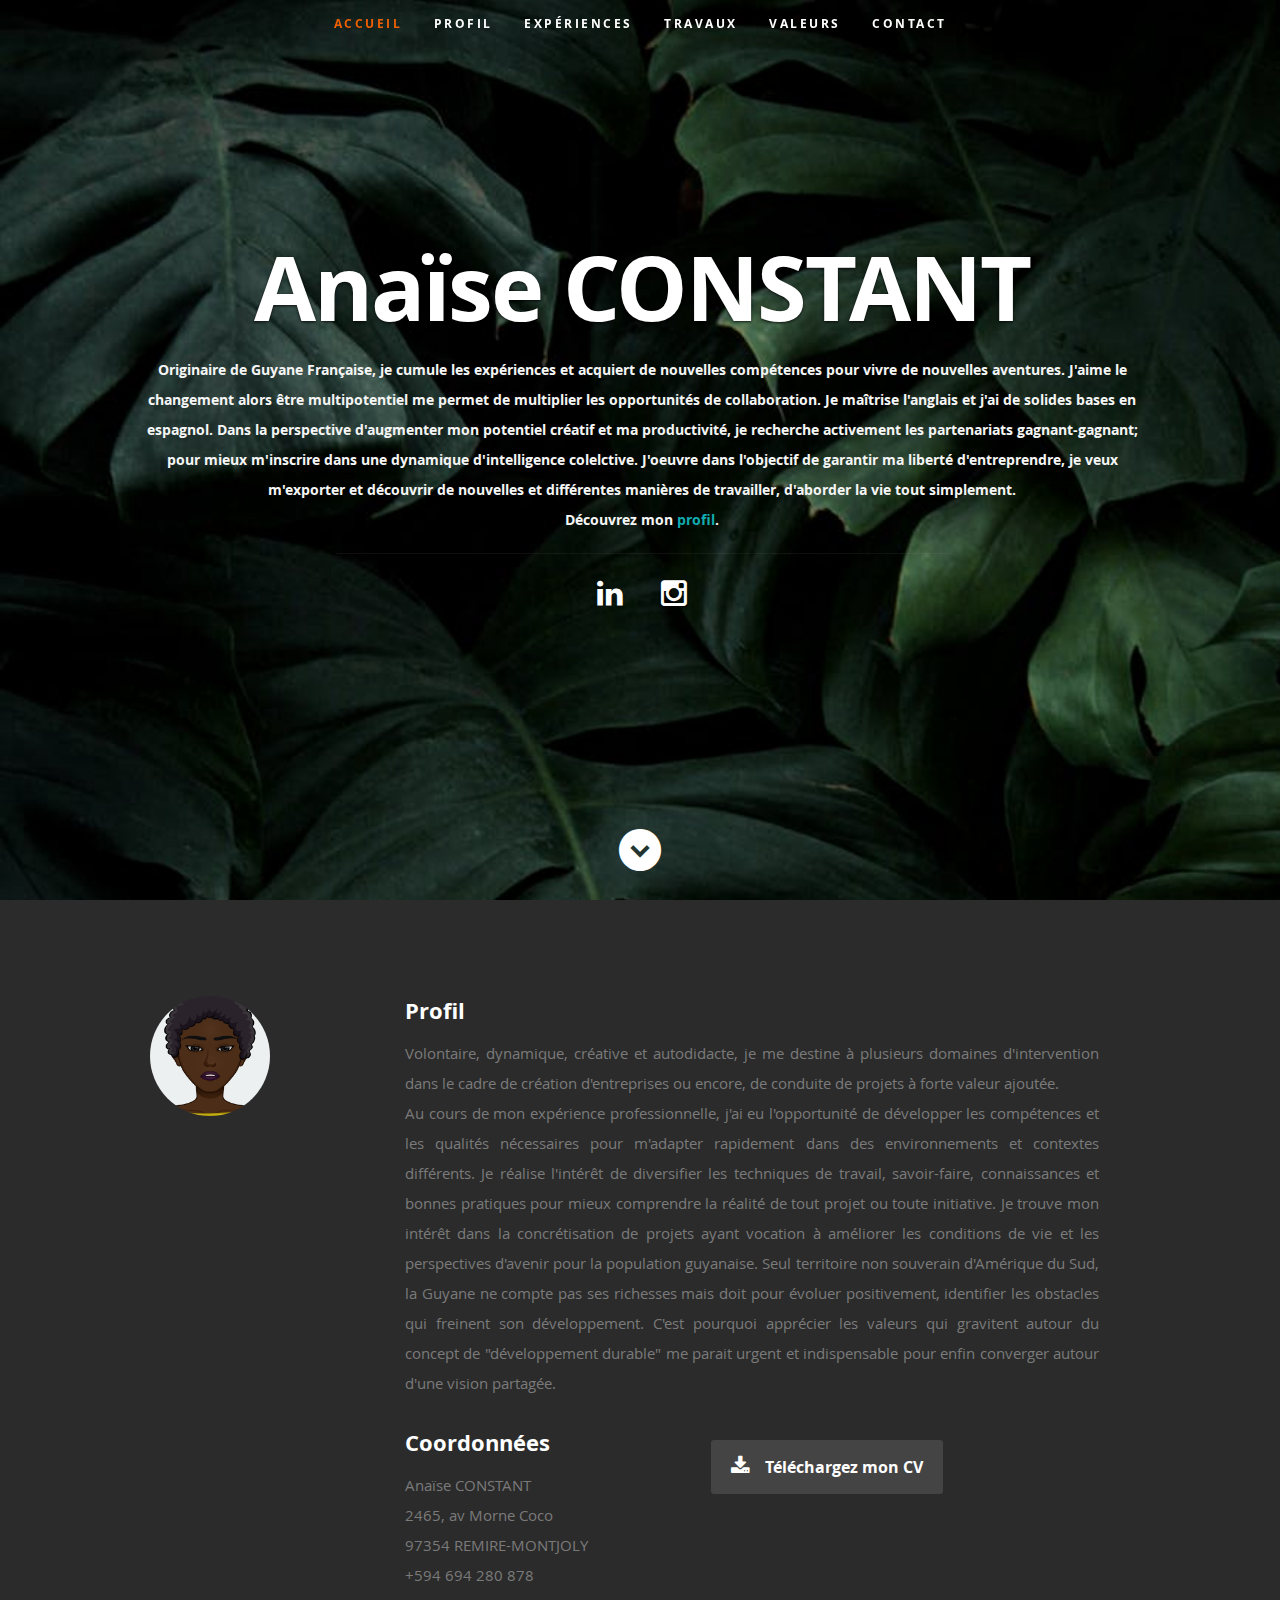
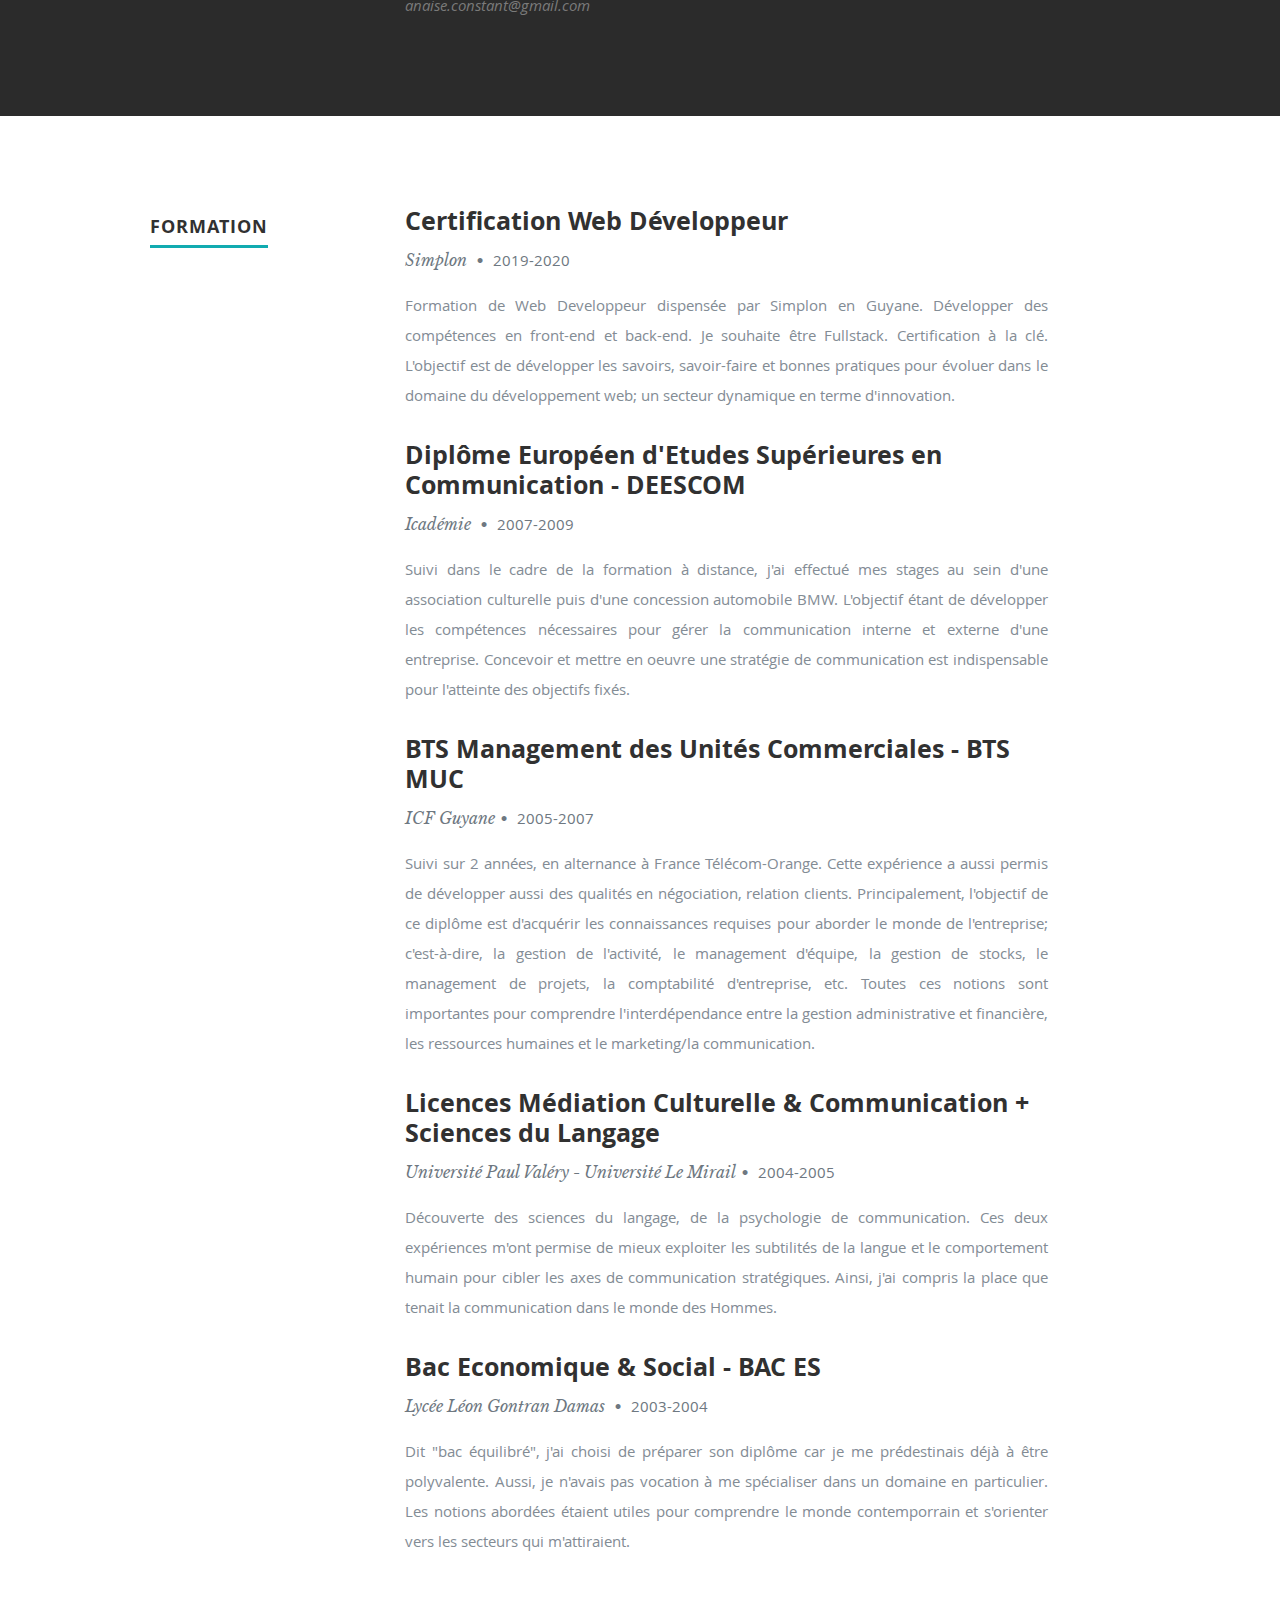
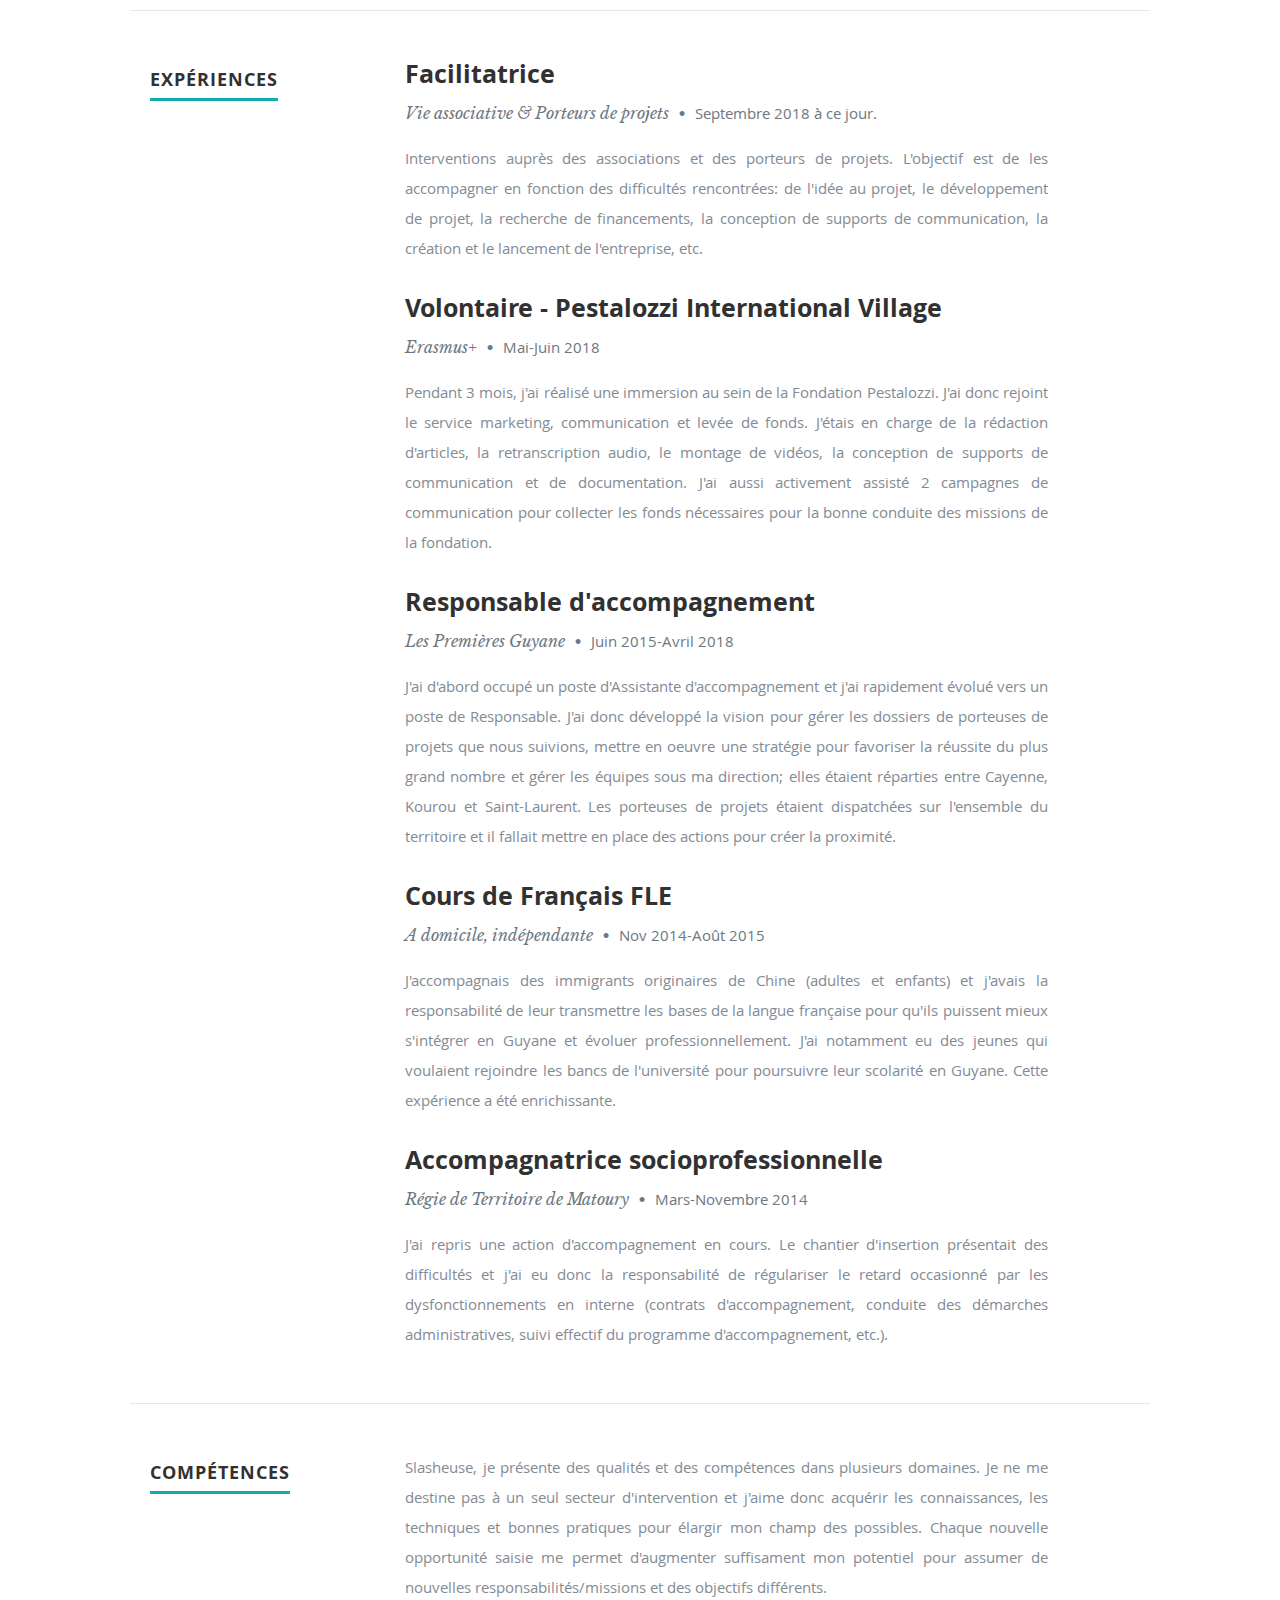
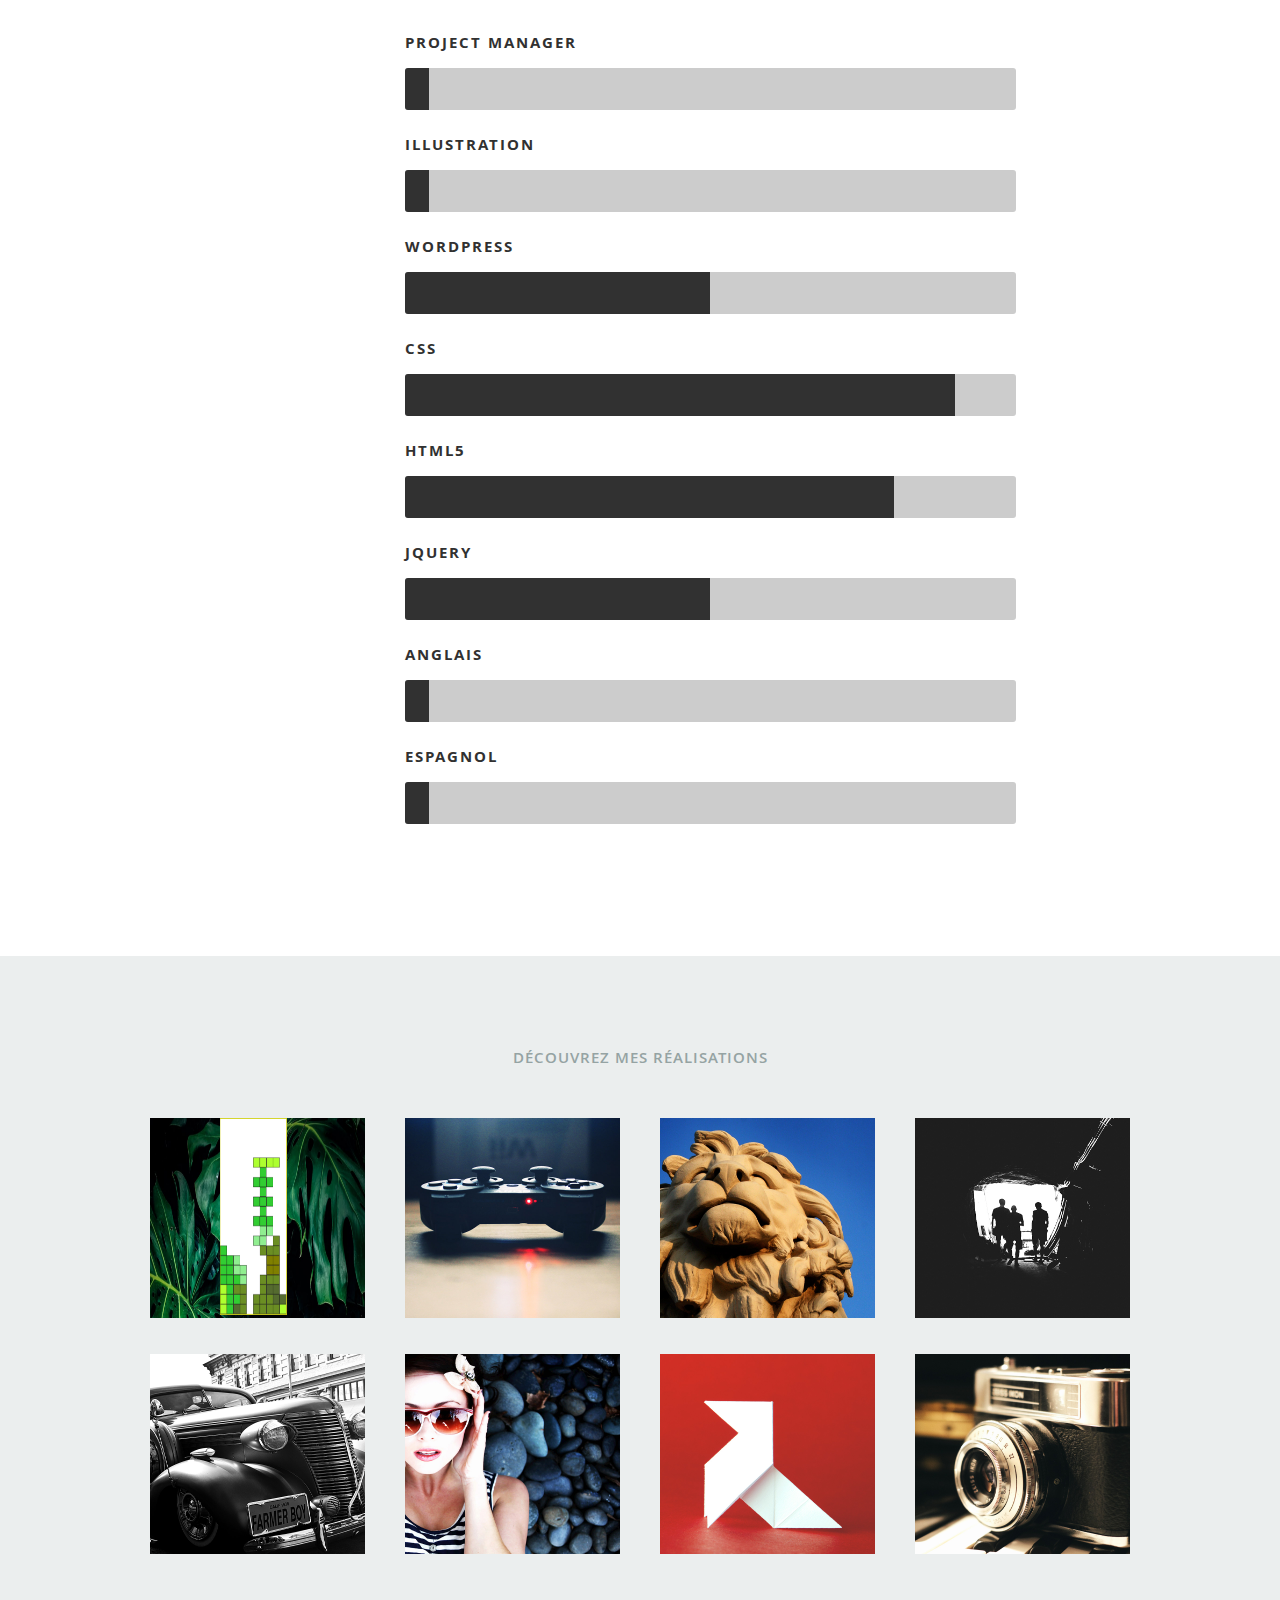
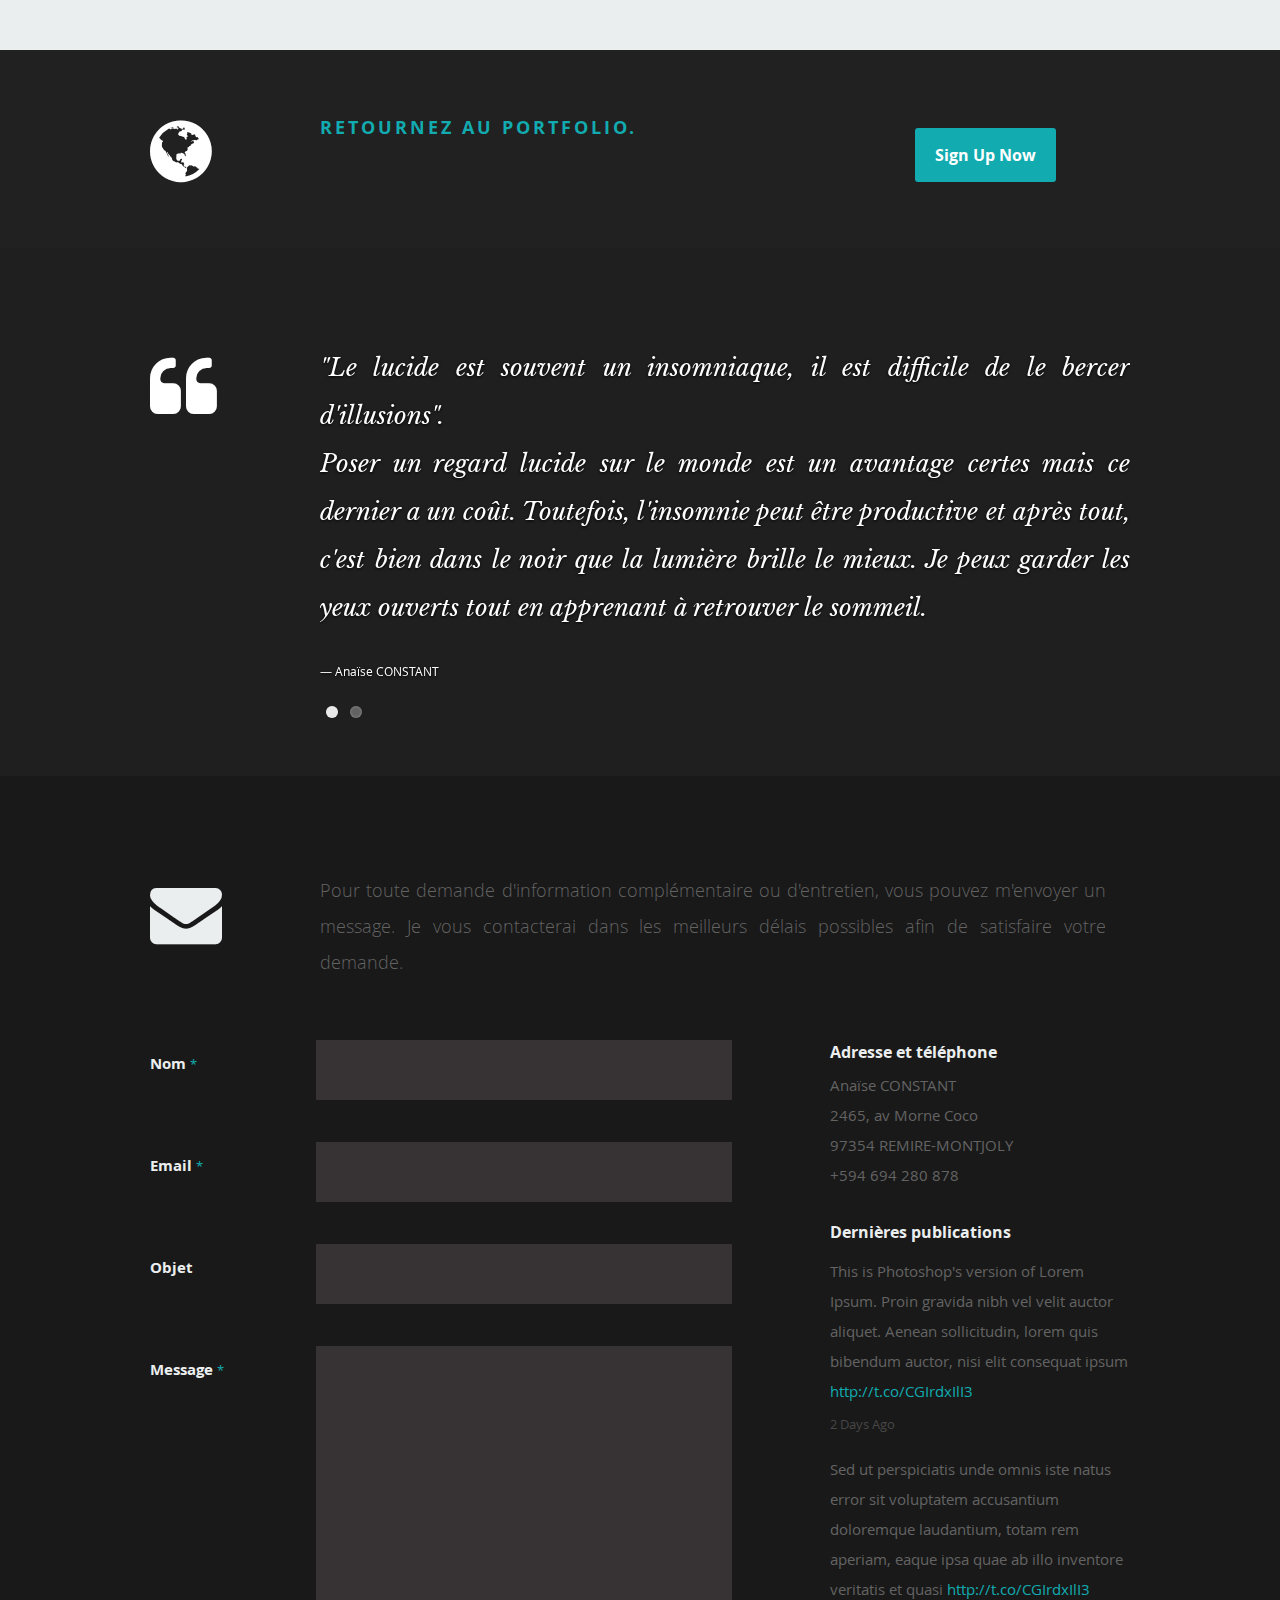
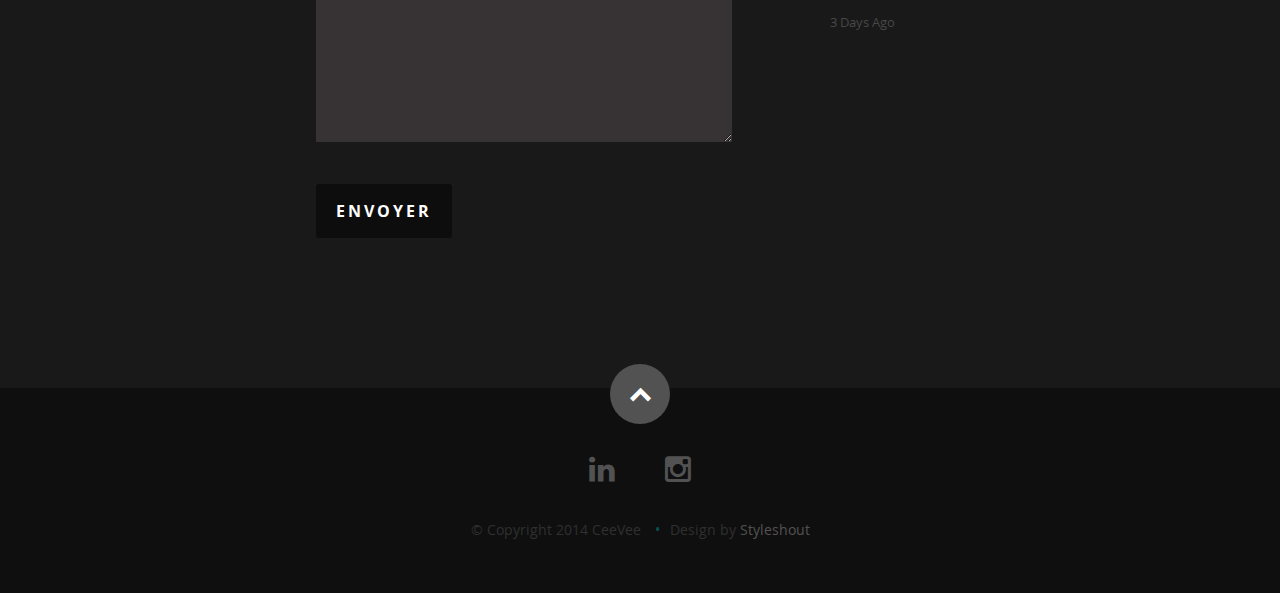
==== commit 0c5bdb4e: "révision texte, ajout images icones, modification taille images css" ====
--- a/cv/index.html
+++ b/cv/index.html
@@ -57,10 +57,10 @@
       <div class="row banner">
          <div class="banner-text">
             <h1 class="responsive-headline">Anaïse CONSTANT</h1>
-            <h6>Originaire de Guyane Française, je suis <span>Manager de projet</span>, <span>Illustratrice Graphique et, </span><span>Web Developpeuse</span>. Je cumule les expériences et acquiert de nouvelles compétences pour vivre de nouvelles aventures. 
-            J'aime le changement alors être polyvalente me permet d'accéder à des opportunités de collaboration diverses.
-            Je maîtrise l'anglais et j'ai de solides bases en espagnol. Dans la perspective d'augmenter mon potentiel créatif et ma productivité, je recherche activement les partenariats gagnant-gagnant; pour mieux m'inscrire dans une dynamique collaborative.<br>
-            Si j'oeuvre dans l'objectif de lancer ma propre entreprise, je veux m'exporter et découvrir de nouvelles et différentes manières de travailler, aborder la vie tout simplement.
+            <h6>Originaire de Guyane Française, je cumule les expériences et acquiert de nouvelles compétences pour vivre de nouvelles aventures. 
+            J'aime le changement alors être multipotentiel me permet de multiplier les opportunités de collaboration.
+            Je maîtrise l'anglais et j'ai de solides bases en espagnol. Dans la perspective d'augmenter mon potentiel créatif et ma productivité, je recherche activement les partenariats gagnant-gagnant; pour mieux m'inscrire dans une dynamique d'intelligence colelctive.
+            J'oeuvre dans l'objectif de garantir ma liberté d'entreprendre, je veux m'exporter et découvrir de nouvelles et différentes manières de travailler, d'aborder la vie tout simplement.<br>
             Découvrez mon <a class="smoothscroll" href="#about">profil</a>.</h6>
             <hr />
             <ul class="social">
@@ -95,17 +95,17 @@
 
             <p>Volontaire, dynamique, créative et autodidacte, je me destine à plusieurs domaines d'intervention dans le cadre de création d'entreprises ou encore, de conduite de projets à forte valeur ajoutée.<br>
                Au cours de mon expérience professionnelle, j'ai eu l'opportunité de développer les compétences et les qualités nécessaires pour m'adapter rapidement dans des environnements et contextes différents. 
-               Je réalise l'intérêt de diversifier les techniques de travail, les savoirs, connaissances et bonnes pratiques pour mieux comprendre la réalité de tout projet ou toute initiative.
+               Je réalise l'intérêt de diversifier les techniques de travail, savoir-faire, connaissances et bonnes pratiques pour mieux comprendre la réalité de tout projet ou toute initiative.
                Je trouve mon intérêt dans la concrétisation de projets ayant vocation à améliorer les conditions de vie et les perspectives d'avenir pour la population guyanaise.
                Seul territoire non souverain d'Amérique du Sud, la Guyane ne compte pas ses richesses mais doit pour évoluer positivement, identifier les obstacles qui freinent son développement.
-               C'est pourquoi travailler concrètement les valeurs qui gravitent autour du concept de développement me parait urgent et indispensable pour converger autour d'une vision partagée.
+               C'est pourquoi apprécier les valeurs qui gravitent autour du concept de "développement durable" me parait urgent et indispensable pour enfin converger autour d'une vision partagée.
             </p>
 
             <div class="row">
 
                <div class="columns contact-details">
 
-                  <h2>Contacts</h2>
+                  <h2>Coordonnées</h2>
                   <p class="address">
 						   <span>Anaïse CONSTANT</span><br>
 						   <span>2465, av Morne Coco<br>
@@ -388,11 +388,11 @@
                   <div class="item-wrap">
 
                      <a href="#modal-01" title="">
-                        <img alt="" src="images/portfolio/coffee.jpg">
+                        <img alt="" src="images/MONSTERATRIS-GAME.png">
                         <div class="overlay">
                            <div class="portfolio-item-meta">
-          					      <h5>Coffee</h5>
-                              <p>Illustrration</p>
+          					      <h5>Monstératris Game</h5>
+                              <p>Jeu Tétris (Javascript)</p>
           					   </div>
                         </div>
                         <div class="link-icon"><i class="icon-plus"></i></div>
@@ -530,12 +530,12 @@
 
          <div id="modal-01" class="popup-modal mfp-hide">
 
-		      <img class="scale-with-grid" src="images/portfolio/modals/m-coffee.jpg" alt="" />
+		      <img class="scale-with-grid" src="images/MONSTERATRIS-GAME.png" alt="" />
 
 		      <div class="description-box">
-			      <h4>Coffee Cup</h4>
-			      <p>Proin gravida nibh vel velit auctor aliquet. Aenean sollicitudin, lorem quis bibendum auctor, nisi elit consequat ipsum, nec sagittis sem nibh id elit.</p>
-               <span class="categories"><i class="fa fa-tag"></i>Branding, Webdesign</span>
+			      <h4>Monstératris Game</h4>
+			      <p>Jeu Tétris réalisé avec Javascript, HTML5 & CSS3.</p>
+               <span class="categories"><i class="fa fa-tag"></i>Nefertari's Creativity</span>
 		      </div>
 
             <div class="link-box">
--- a/cv/css/default.css
+++ b/cv/css/default.css
@@ -162,6 +162,12 @@
 	font-family: 'opensans-bold', sans-serif;
    font-weight: normal;
 }
+
+h6 {
+   color: whitesmoke;
+}
+
+
 h1 a, h2 a, h3 a, h4 a, h5 a, h6 a { font-weight: inherit; }
 h1 { font-size: 38px; line-height: 42px; margin-bottom: 12px; letter-spacing: -1px; }
 h2 { font-size: 28px; line-height: 36px; margin-bottom: 6px; }
@@ -171,7 +177,10 @@
 h6 { font-size: 14px; line-height: 30px; }
 .subheader { }
 
-p { margin: 0 0 30px 0; }
+p { margin: 0 0 30px 0; 
+   text-align: justify;
+}
+
 p img { margin: 0; }
 p.lead {
    font: 19px/36px 'opensans-light', sans-serif;
--- a/cv/css/layout.css
+++ b/cv/css/layout.css
@@ -33,7 +33,7 @@
    height: 800px;
    min-height: 500px;
    width: 100%;
-   background: #161415 url(../images/header-background.jpg) no-repeat top center;
+   background: #161415 url(../images/dark-leaves.jpeg) no-repeat top center;
    background-size: cover !important;
 	-webkit-background-size: cover !important;
    text-align: center;
@@ -487,6 +487,8 @@
 }
 .portfolio-item .item-wrap img {
    vertical-align: bottom;
+   height: 200px;
+   width: 230px;
 }
 .portfolio-item .portfolio-item-meta { padding: 18px }
 .portfolio-item .portfolio-item-meta h5 {
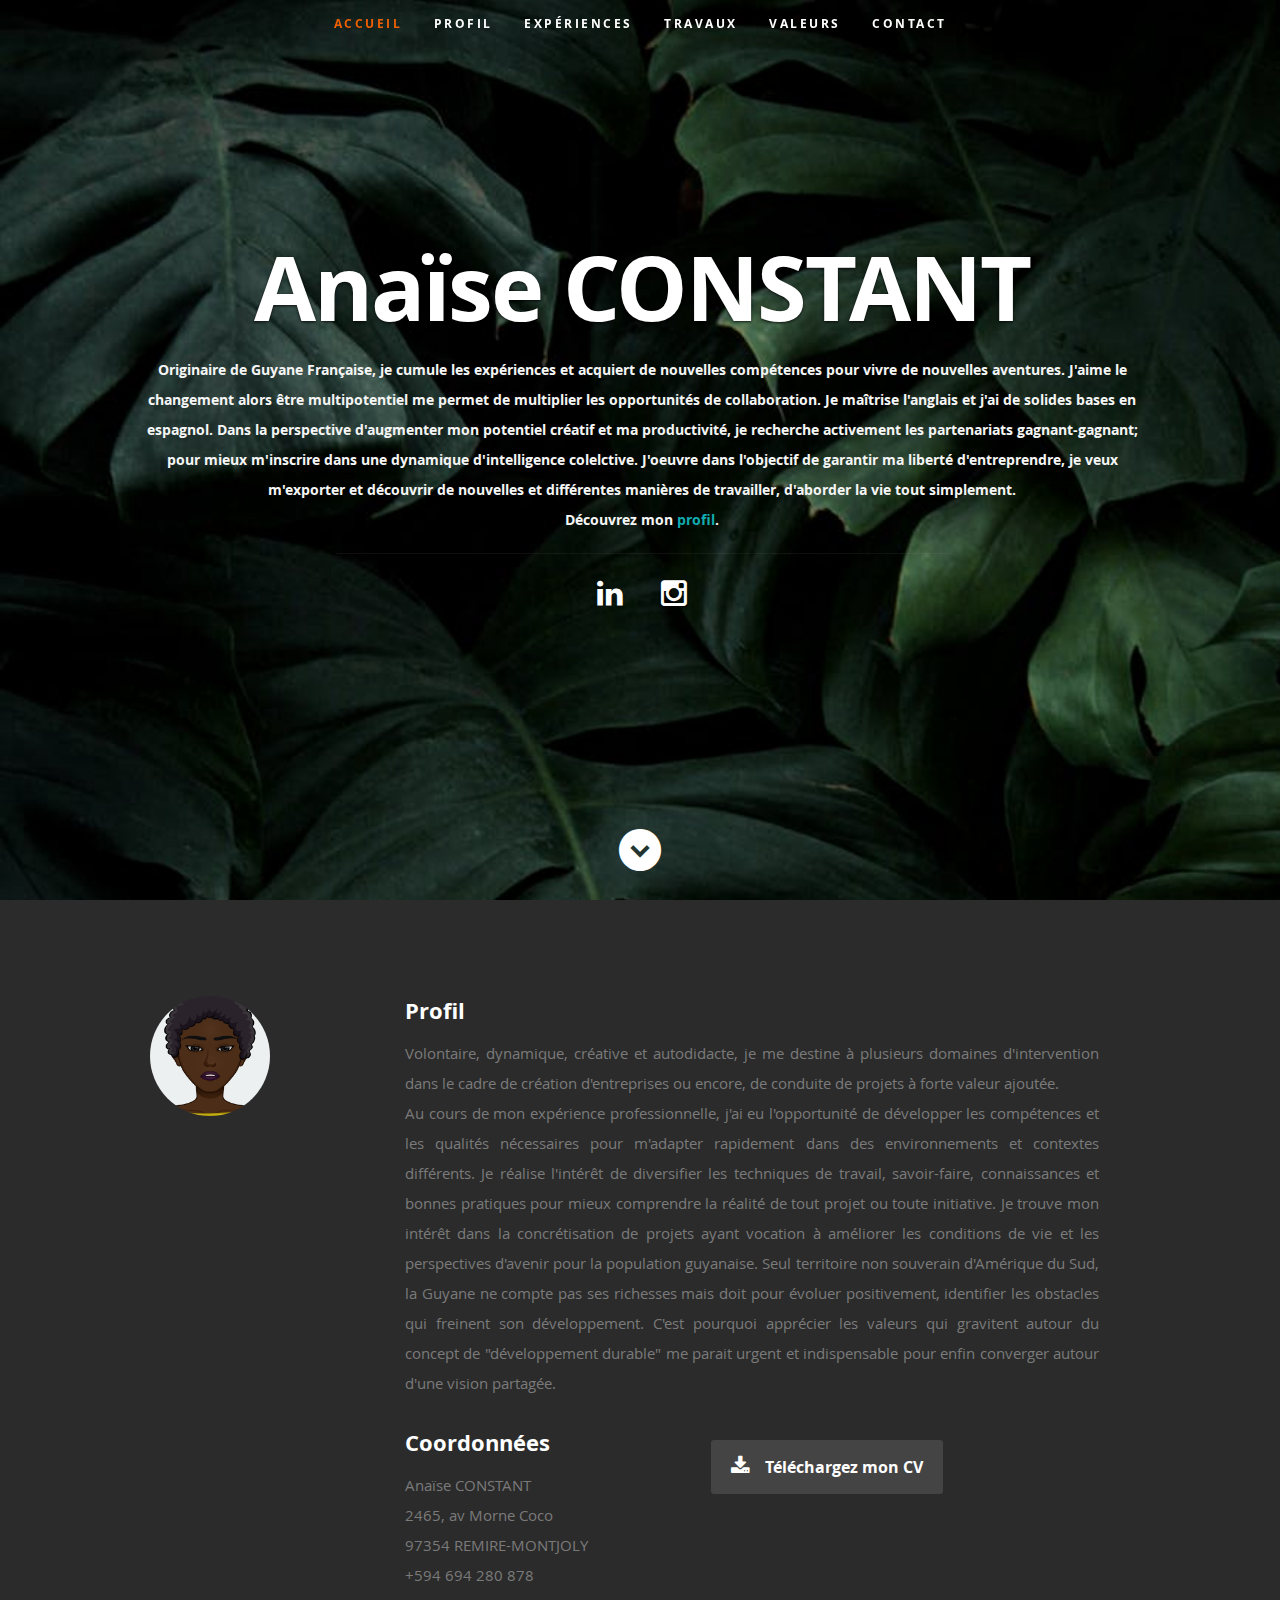
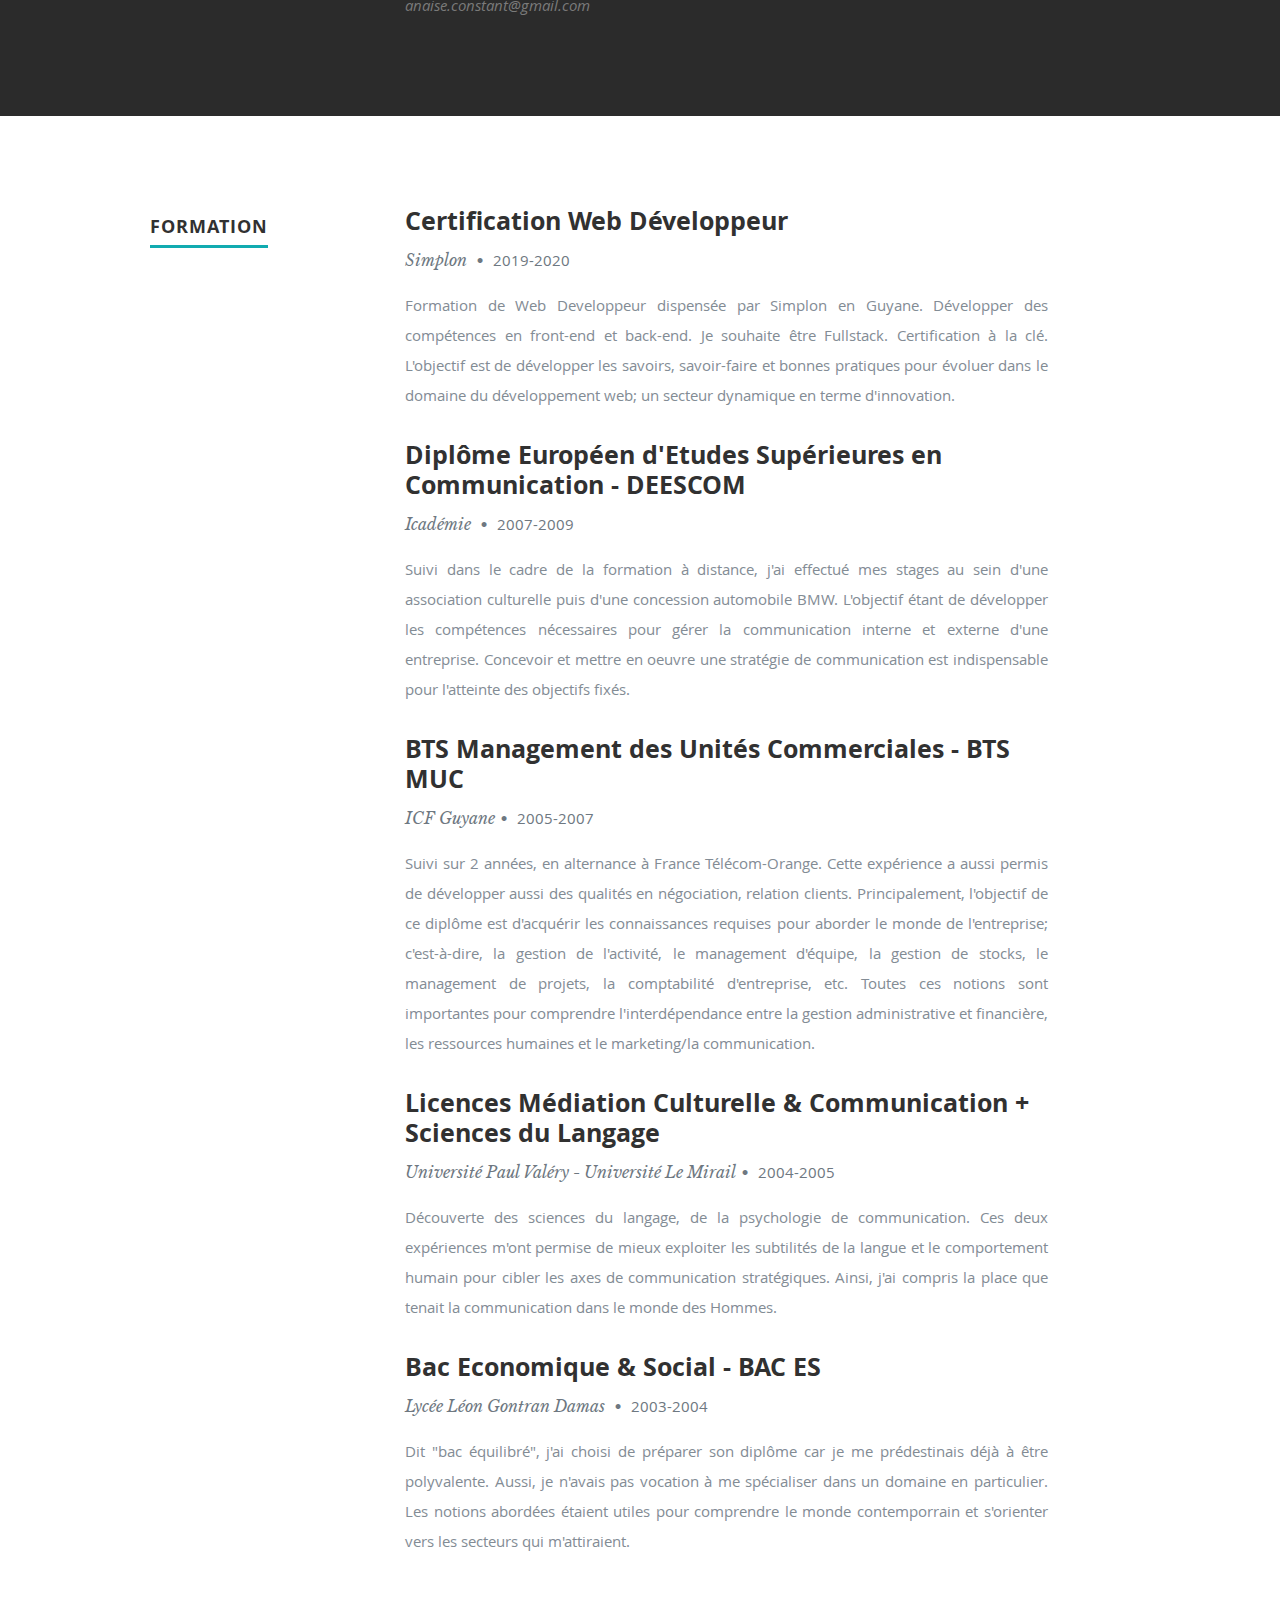
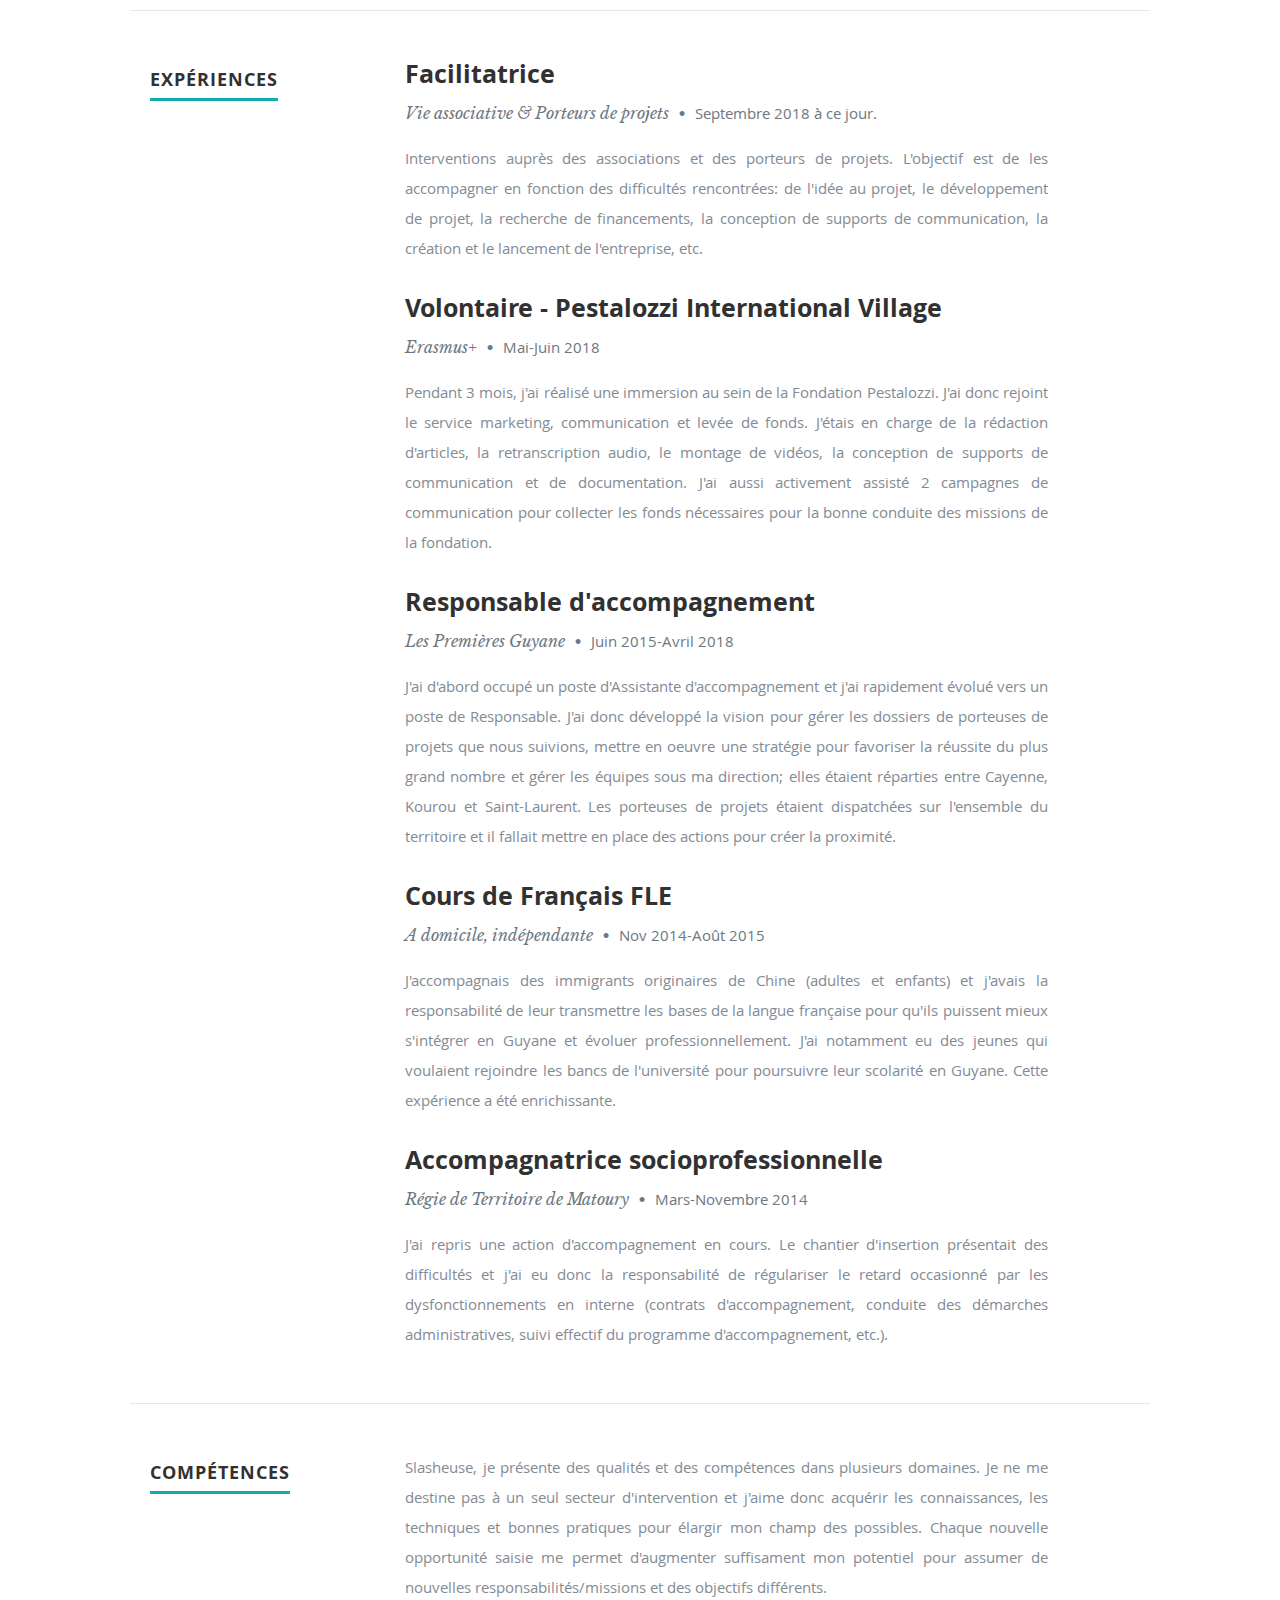
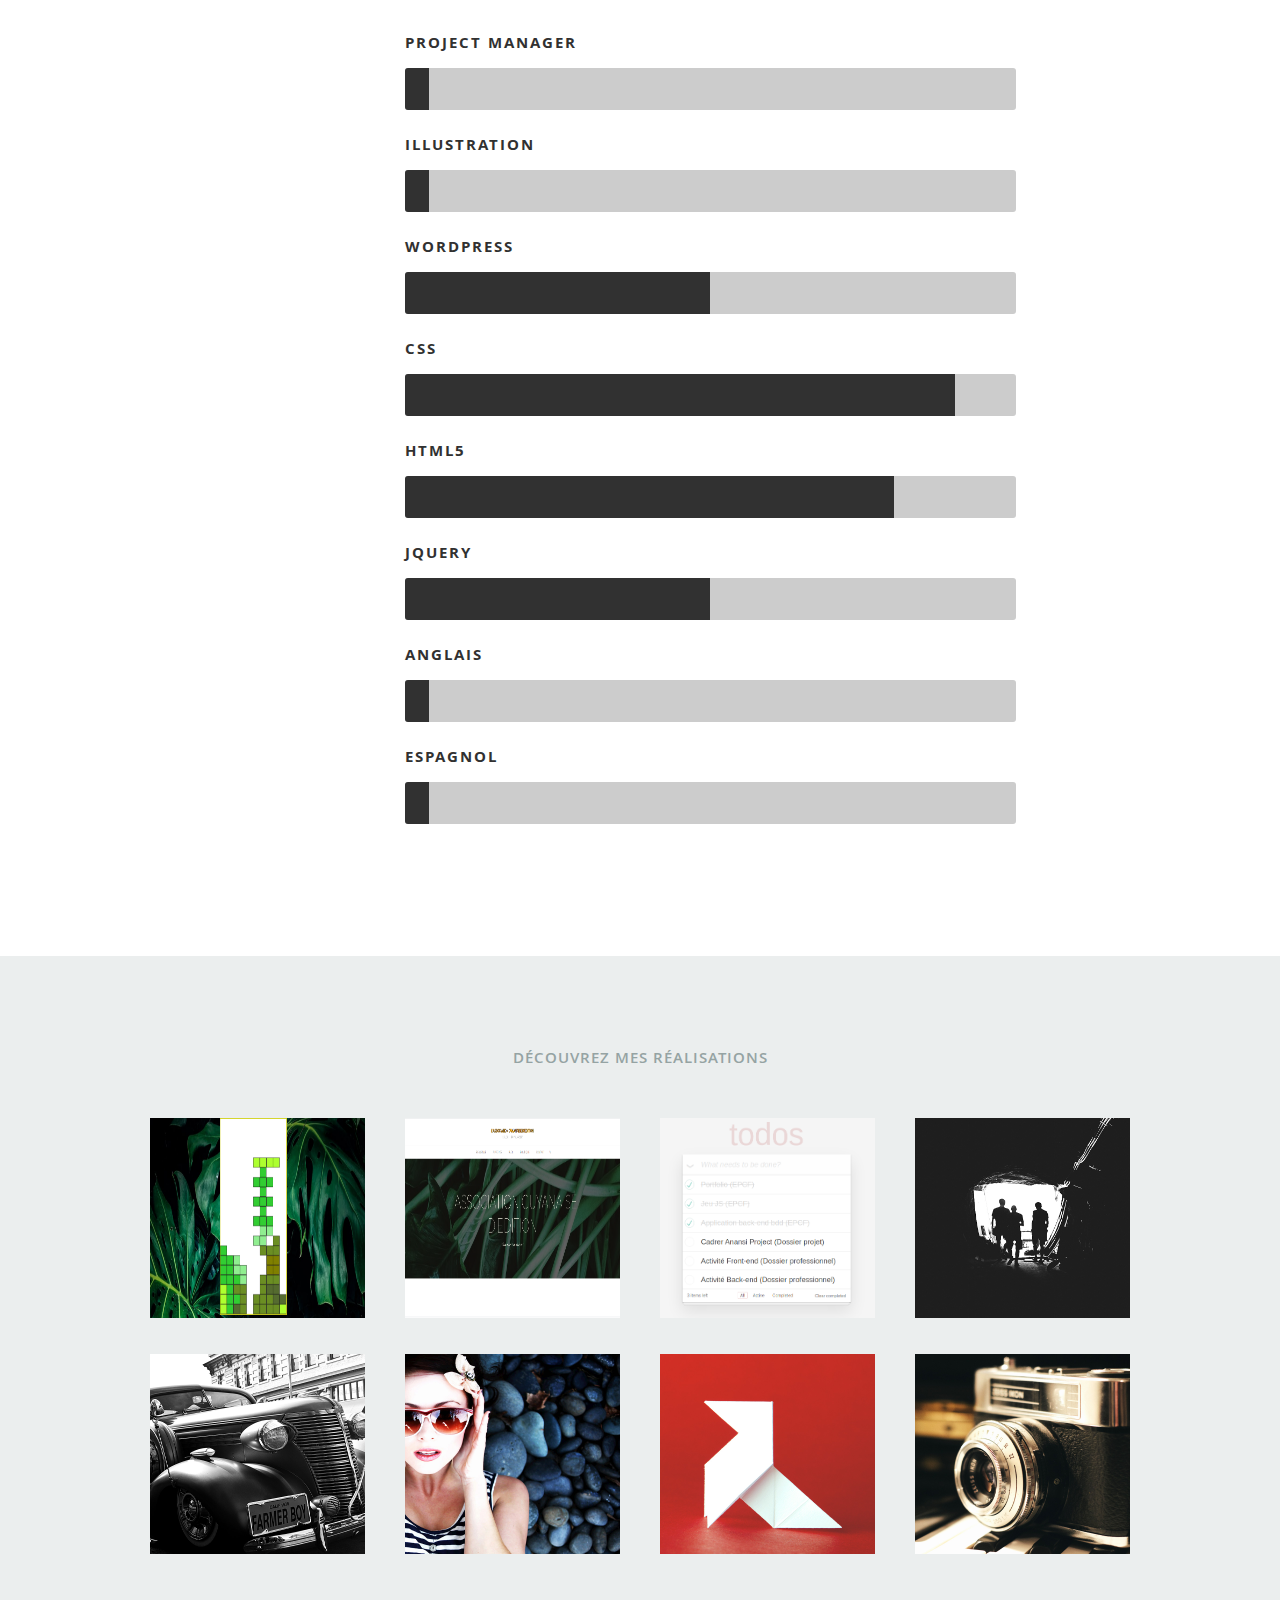
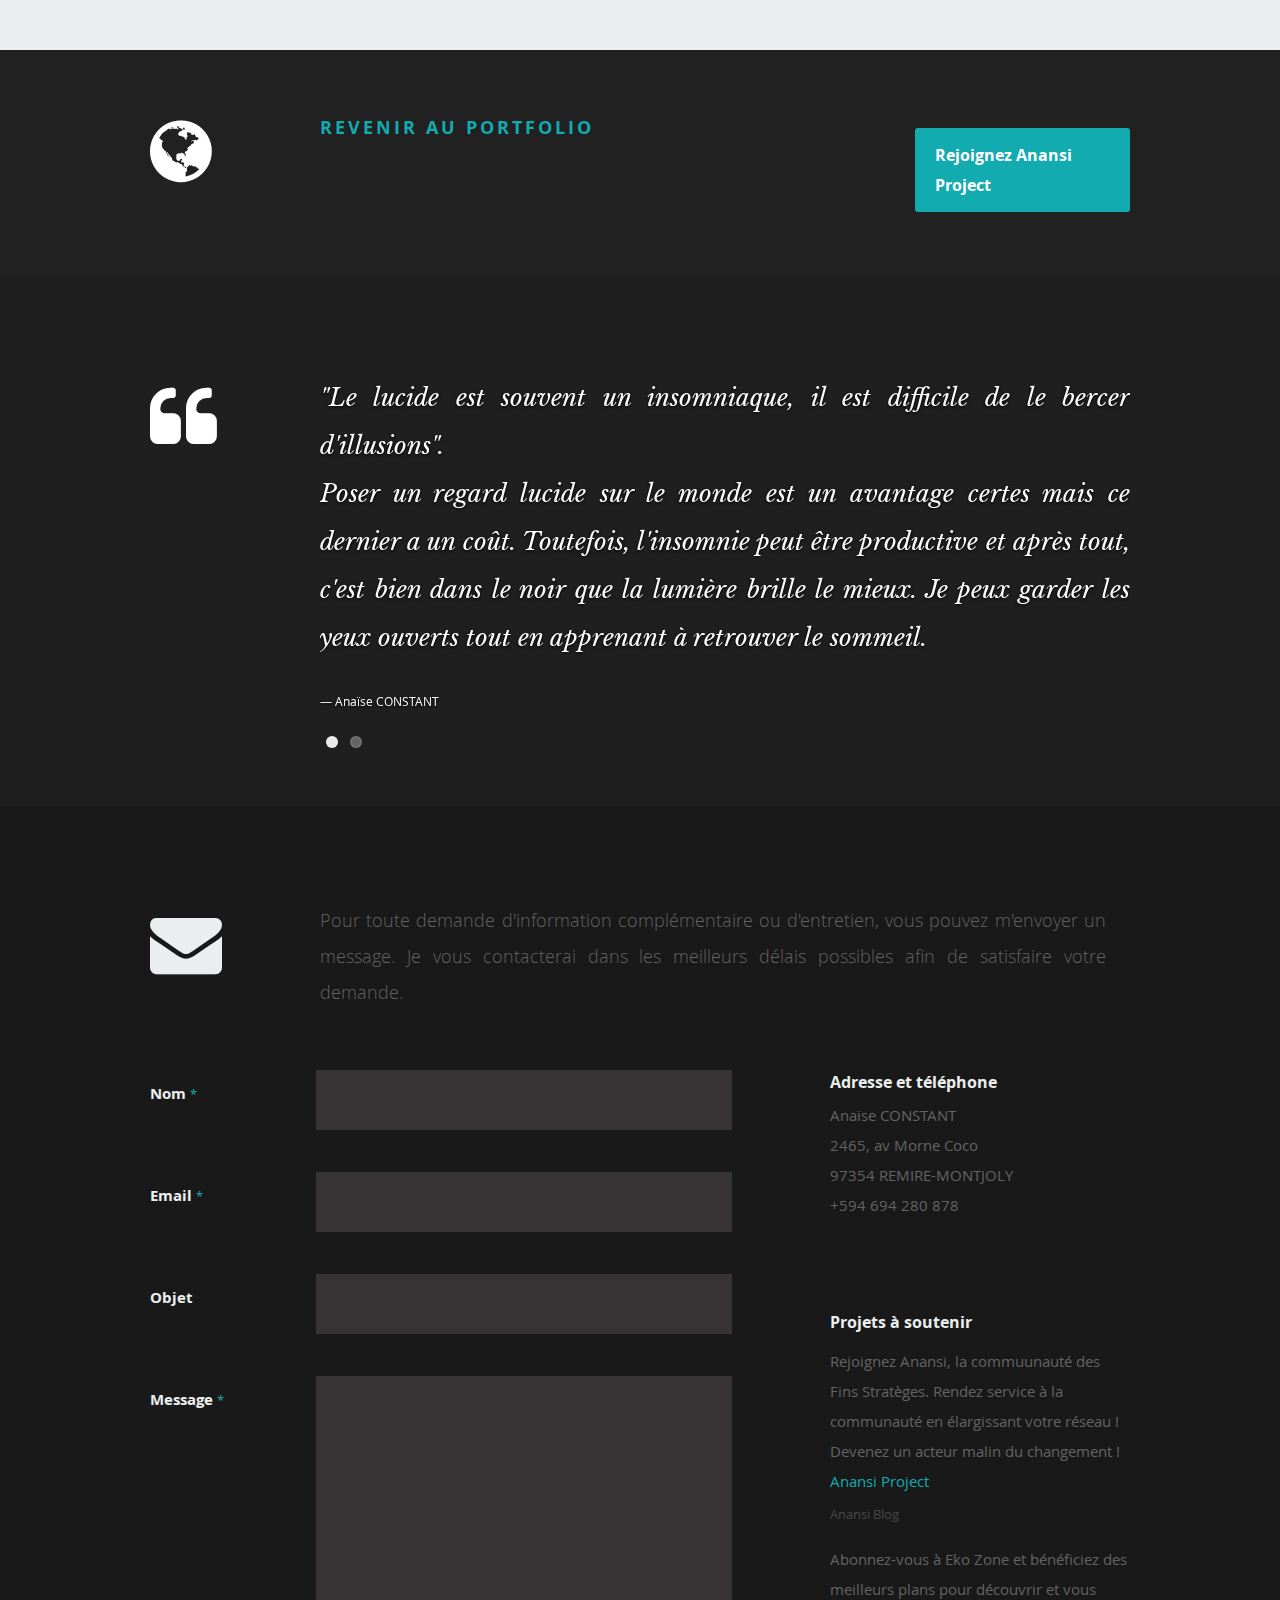
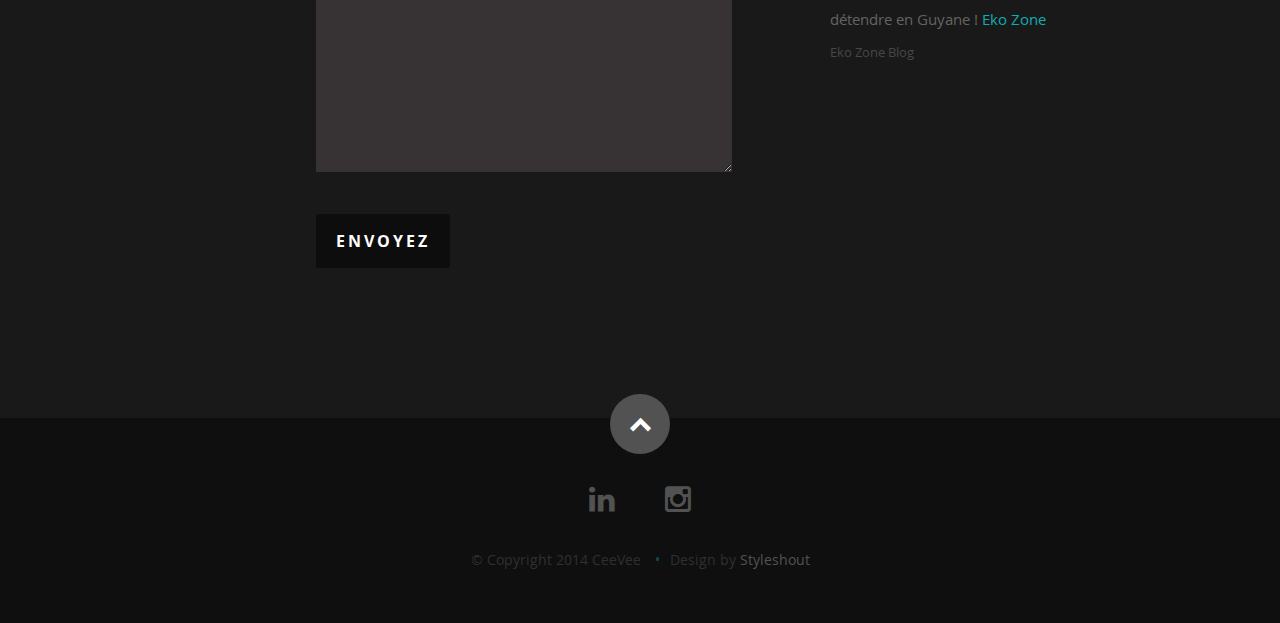
==== commit ec5a33a0: "révision texte cv, modification illustration, introduction gifs, etc." ====
--- a/cv/index.html
+++ b/cv/index.html
@@ -405,11 +405,11 @@
                   <div class="item-wrap">
 
                      <a href="#modal-02" title="">
-                        <img alt="" src="images/portfolio/console.jpg">
+                        <img alt="" src="images/AGE-ACCUEIL.png">
                         <div class="overlay">
                            <div class="portfolio-item-meta">
-          					      <h5>Console</h5>
-                              <p>Web Development</p>
+          					      <h5>Association Guyanaise d'Edition</h5>
+                              <p>Conception site internet</p>
           					   </div>
                         </div>
                         <div class="link-icon"><i class="icon-plus"></i></div>
@@ -422,11 +422,11 @@
                   <div class="item-wrap">
 
                      <a href="#modal-03" title="">
-                        <img alt="" src="images/portfolio/judah.jpg">
+                        <img alt="" src="images/TODOLIST-SCREENSHOT.png">
                         <div class="overlay">
                            <div class="portfolio-item-meta">
-          					      <h5>Judah</h5>
-                              <p>Webdesign</p>
+          					      <h5>HardChores</h5>
+                              <p>Todo List App</p>
           					   </div>
                         </div>
                         <div class="link-icon"><i class="icon-plus"></i></div>
@@ -539,42 +539,42 @@
 		      </div>
 
             <div class="link-box">
-               <a href="http://www.behance.net">Details</a>
-		         <a class="popup-modal-dismiss">Close</a>
+               <a href="https://ananas973.github.io/monsteratris-game/" target="_blank">Détails</a>
+		         <a class="popup-modal-dismiss">Fermer</a>
             </div>
 
 	      </div><!-- modal-01 End -->
 
          <div id="modal-02" class="popup-modal mfp-hide">
 
-		      <img class="scale-with-grid" src="images/portfolio/modals/m-console.jpg" alt="" />
+		      <img class="scale-with-grid" src="images/AGE-ACCUEIL.png" alt="" />
 
 		      <div class="description-box">
-			      <h4>Console</h4>
-			      <p>Proin gravida nibh vel velit auctor aliquet. Aenean sollicitudin, lorem quis bibendum auctor, nisi elit consequat ipsum, nec sagittis sem nibh id elit.</p>
-               <span class="categories"><i class="fa fa-tag"></i>Branding, Web Development</span>
+			      <h4>Association Guyanaise d'Edition</h4>
+			      <p>Réaliser un site internet pour cette association à vocation culturelle (lui permettre la mise en ligne d'un boutique e-commerce, d'un blog et la possibilité de recevoir des écrits d'auteurs mais aussi, la gestion des cotisations et dons).</p>
+               <span class="categories"><i class="fa fa-tag"></i>Nefertari's Creativity</span>
 		      </div>
 
             <div class="link-box">
-               <a href="http://www.behance.net">Details</a>
-		         <a class="popup-modal-dismiss">Close</a>
+               <a href="https://dev-guyanaise-edition.pantheonsite.io/" target="_blank">Détails</a>
+		         <a class="popup-modal-dismiss">Fermer</a>
             </div>
 
 	      </div><!-- modal-02 End -->
 
          <div id="modal-03" class="popup-modal mfp-hide">
 
-		      <img class="scale-with-grid" src="images/portfolio/modals/m-judah.jpg" alt="" />
+		      <img class="scale-with-grid" src="images/TODOLIST-SCREENSHOT.png" alt="" />
 
 		      <div class="description-box">
-			      <h4>Judah</h4>
-			      <p>Proin gravida nibh vel velit auctor aliquet. Aenean sollicitudin, lorem quis bibendum auctor, nisi elit consequat ipsum, nec sagittis sem nibh id elit.</p>
-               <span class="categories"><i class="fa fa-tag"></i>Branding</span>
+			      <h4>HardChores</h4>
+			      <p>Réaliser une application pour éditer une liste de choses à faire, petit exercice pratique, ludique et utile pour apprendre le développement web.</p>
+               <span class="categories"><i class="fa fa-tag"></i>Nefertari's Creativit</span>
 		      </div>
 
             <div class="link-box">
-               <a href="http://www.behance.net">Details</a>
-		         <a class="popup-modal-dismiss">Close</a>
+               <a href="http://www.behance.net">Détails</a>
+		         <a class="popup-modal-dismiss">Fermer</a>
             </div>
 
 	      </div><!-- modal-03 End -->
@@ -684,7 +684,7 @@
 
          <div class="seven columns">
 
-            <h1><a href="">Retournez au portfolio.</a></h1>
+            <h1><a href="https://ananas973.github.io/Mon-Portfolio/">Revenir au portfolio</a></h1>
 				
 					<!-- Simply type	the promocode in the box labeled “Promo Code” when placing your order. --></p>
 
@@ -692,7 +692,7 @@
 
          <div class="three columns action">
 
-            <a href="http://www.dreamhost.com/r.cgi?287326|STYLESHOUT" class="button">Sign Up Now</a>
+            <a href="https://ananas973.github.io" class="button">Rejoignez Anansi Project</a>
 
          </div>
 
@@ -806,7 +806,7 @@
                   </div>
 
                   <div>
-                     <button class="submit">Envoyer</button>
+                     <button class="submit">Envoyez</button>
                      <span id="image-loader">
                         <img alt="" src="images/loader.gif">
                      </span>
@@ -816,7 +816,7 @@
 				   </form> <!-- Form End -->
 
                <!-- contact-warning -->
-               <div id="message-warning"> Error boy</div>
+               <div id="message-warning"> Il y a un couac quelque part...</div>
                <!-- contact-success -->
 				   <div id="message-success">
                   <i class="fa fa-check"></i>Votre message est bien envoyé, merci !<br>
@@ -837,28 +837,29 @@
 						   <span>+594 694 280 878</span>
 					   </p>
 
-				   </div>
+               </div>
+               <br>
+               <br>
 
                <div class="widget widget_tweets">
 
-                  <h4 class="widget-title">Dernières publications</h4>
+                  <h4 class="widget-title">Projets à soutenir</h4>
 
                   <ul id="twitter">
                      <li>
                         <span>
-                        This is Photoshop's version  of Lorem Ipsum. Proin gravida nibh vel velit auctor aliquet.
-                        Aenean sollicitudin, lorem quis bibendum auctor, nisi elit consequat ipsum
-                        <a href="#">http://t.co/CGIrdxIlI3</a>
+                        Rejoignez Anansi, la commuunauté des Fins Stratèges. Rendez service à la communauté en élargissant votre réseau ! Devenez un acteur malin du changement !
+                        <a href="https://ananas973.github.io">Anansi Project</a>
                         </span>
-                        <b><a href="#">2 Days Ago</a></b>
+                        <b><a href="https://ananas973.github.io">Anansi Blog</a></b>
                      </li>
                      <li>
+                     
                         <span>
-                        Sed ut perspiciatis unde omnis iste natus error sit voluptatem accusantium doloremque laudantium, totam rem aperiam,
-                        eaque ipsa quae ab illo inventore veritatis et quasi
-                        <a href="#">http://t.co/CGIrdxIlI3</a>
+                        Abonnez-vous à Eko Zone et bénéficiez des meilleurs plans pour découvrir et vous détendre en Guyane ! 
+                        <a href="https://ananas973.github.io">Eko Zone</a>
                         </span>
-                        <b><a href="#">3 Days Ago</a></b>
+                        <b><a href="https://ananas973.github.io">Eko Zone Blog</a></b>
                      </li>
                   </ul>
 
--- a/cv/css/layout.css
+++ b/cv/css/layout.css
@@ -641,7 +641,7 @@
 /* ------------------------------------------------------------------ */
 
 #testimonials {
-   background: #1F1F1F url(../images/testimonials-bg.jpg) no-repeat center center;
+   background: #1F1F1F url(../images/botanical-close-up-dark-green-flora-1190906.jpg) no-repeat center center;
    background-size: cover !important;
 	-webkit-background-size: cover !important;
    background-attachment: fixed;
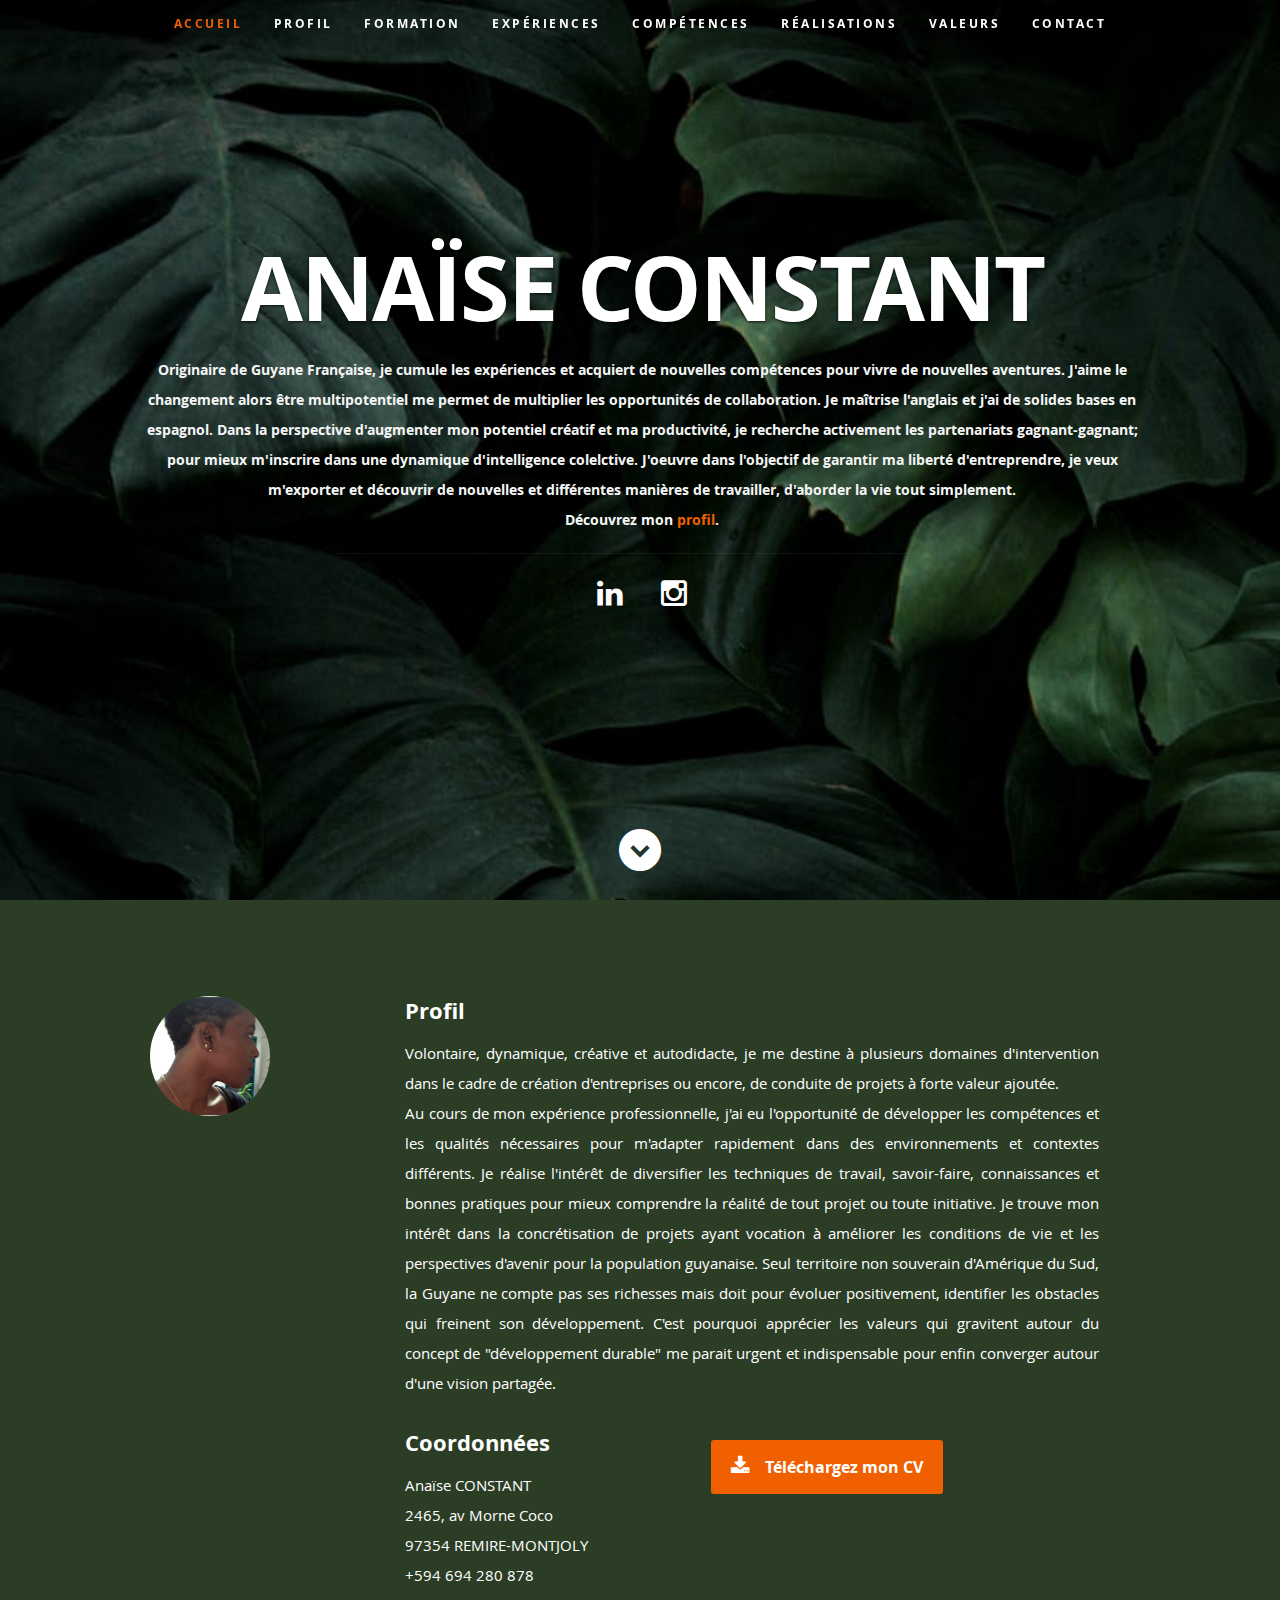
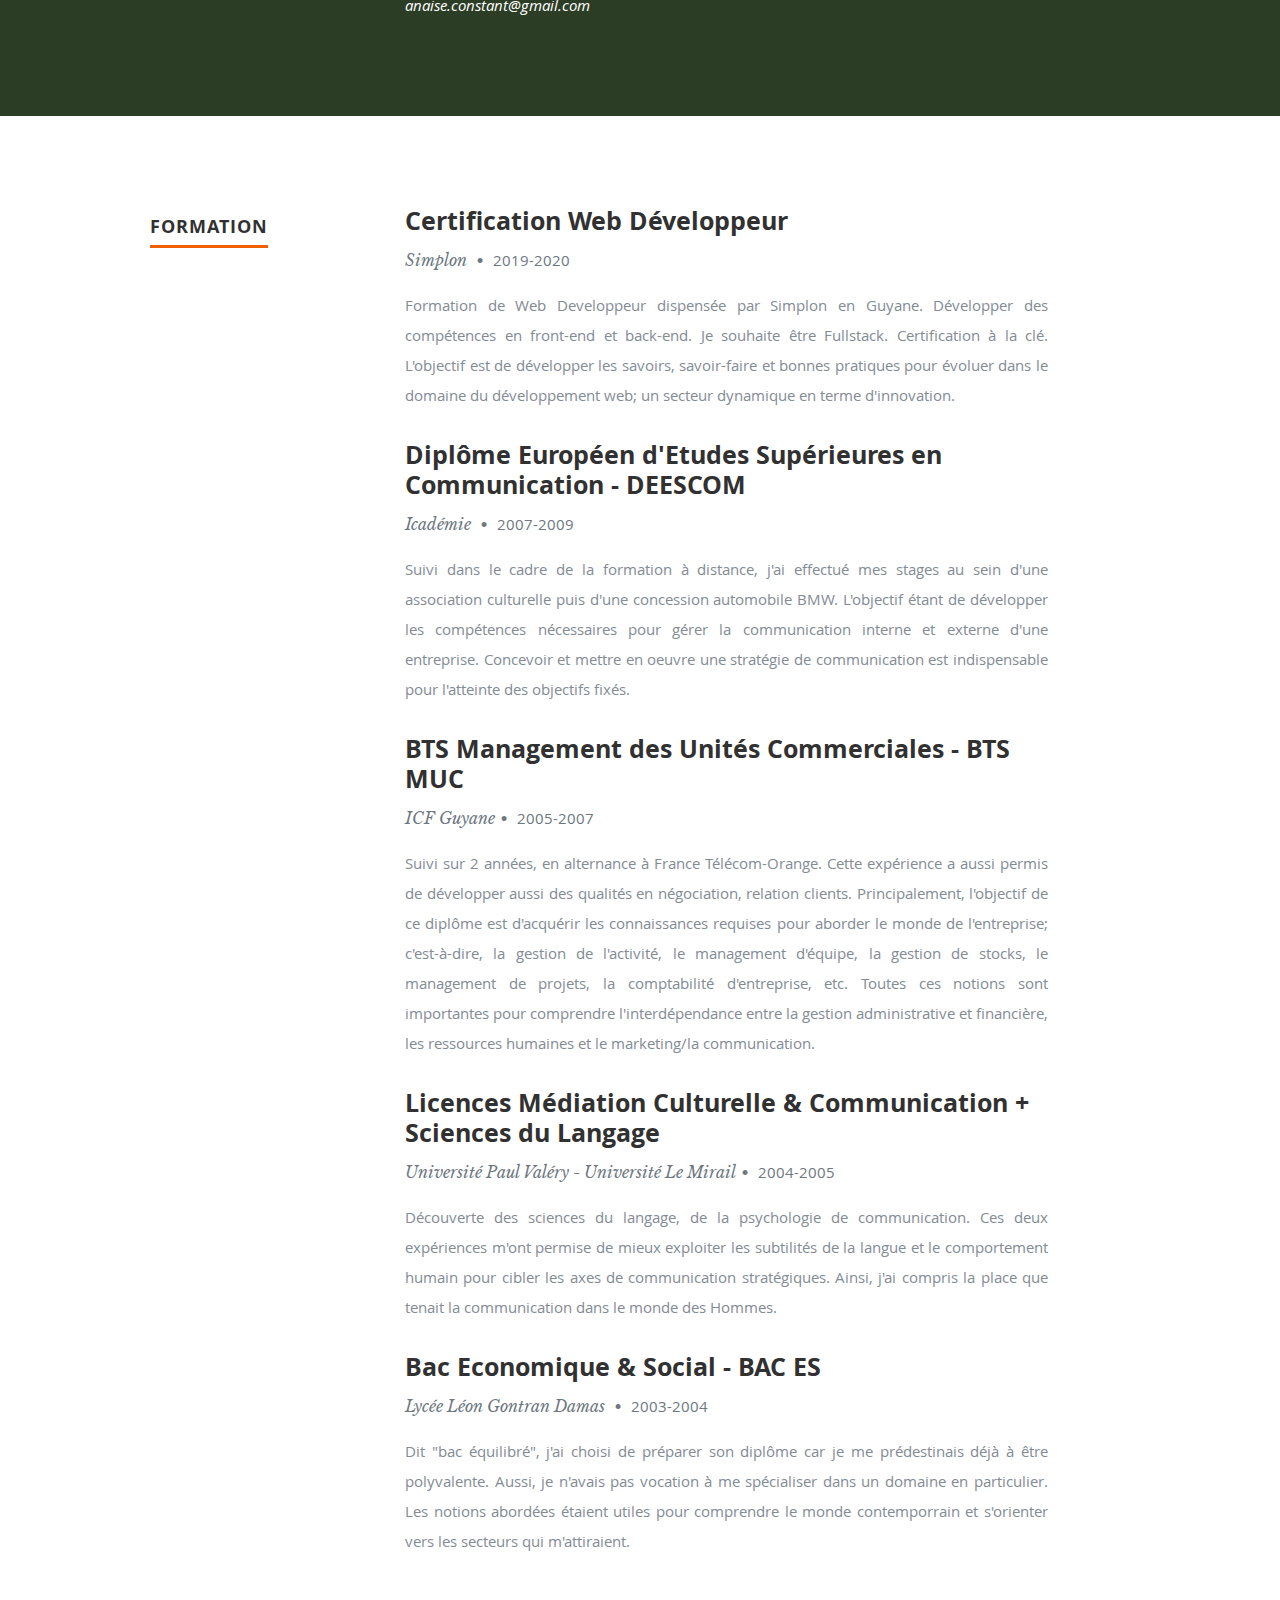
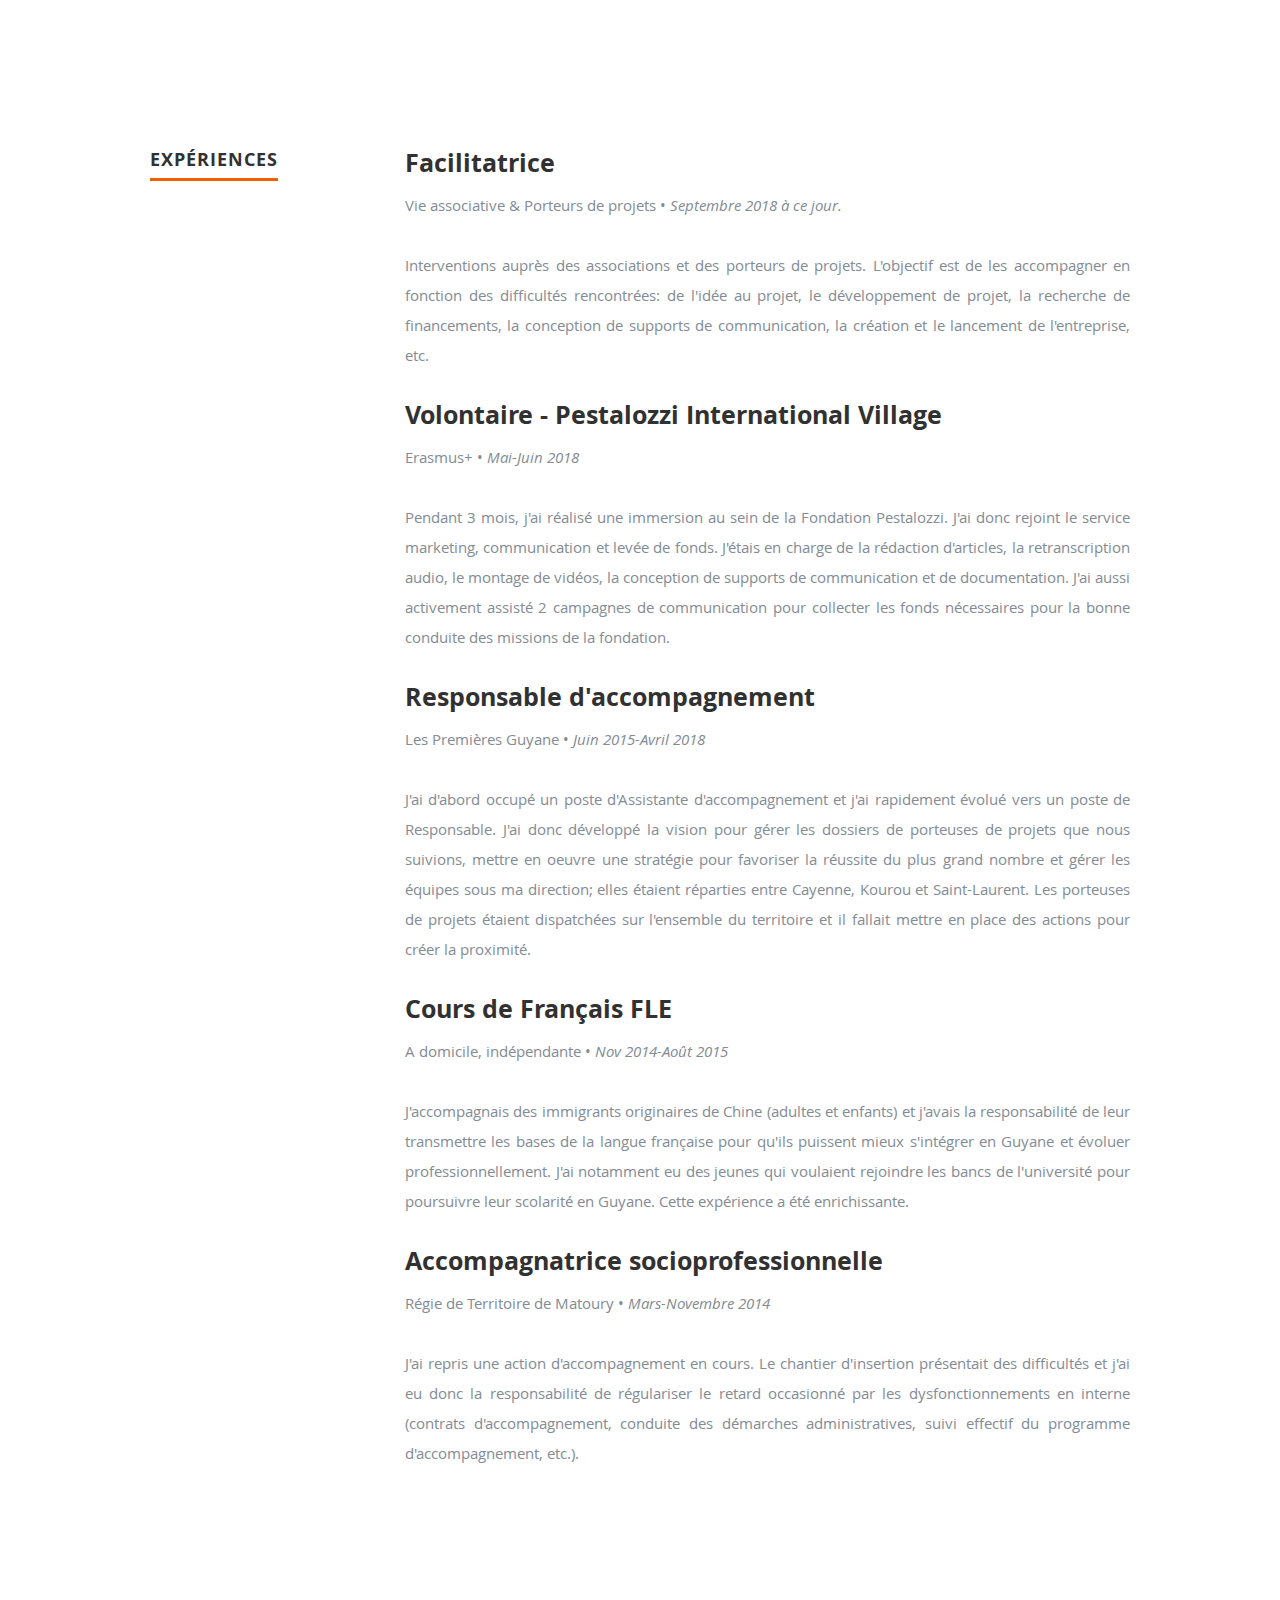
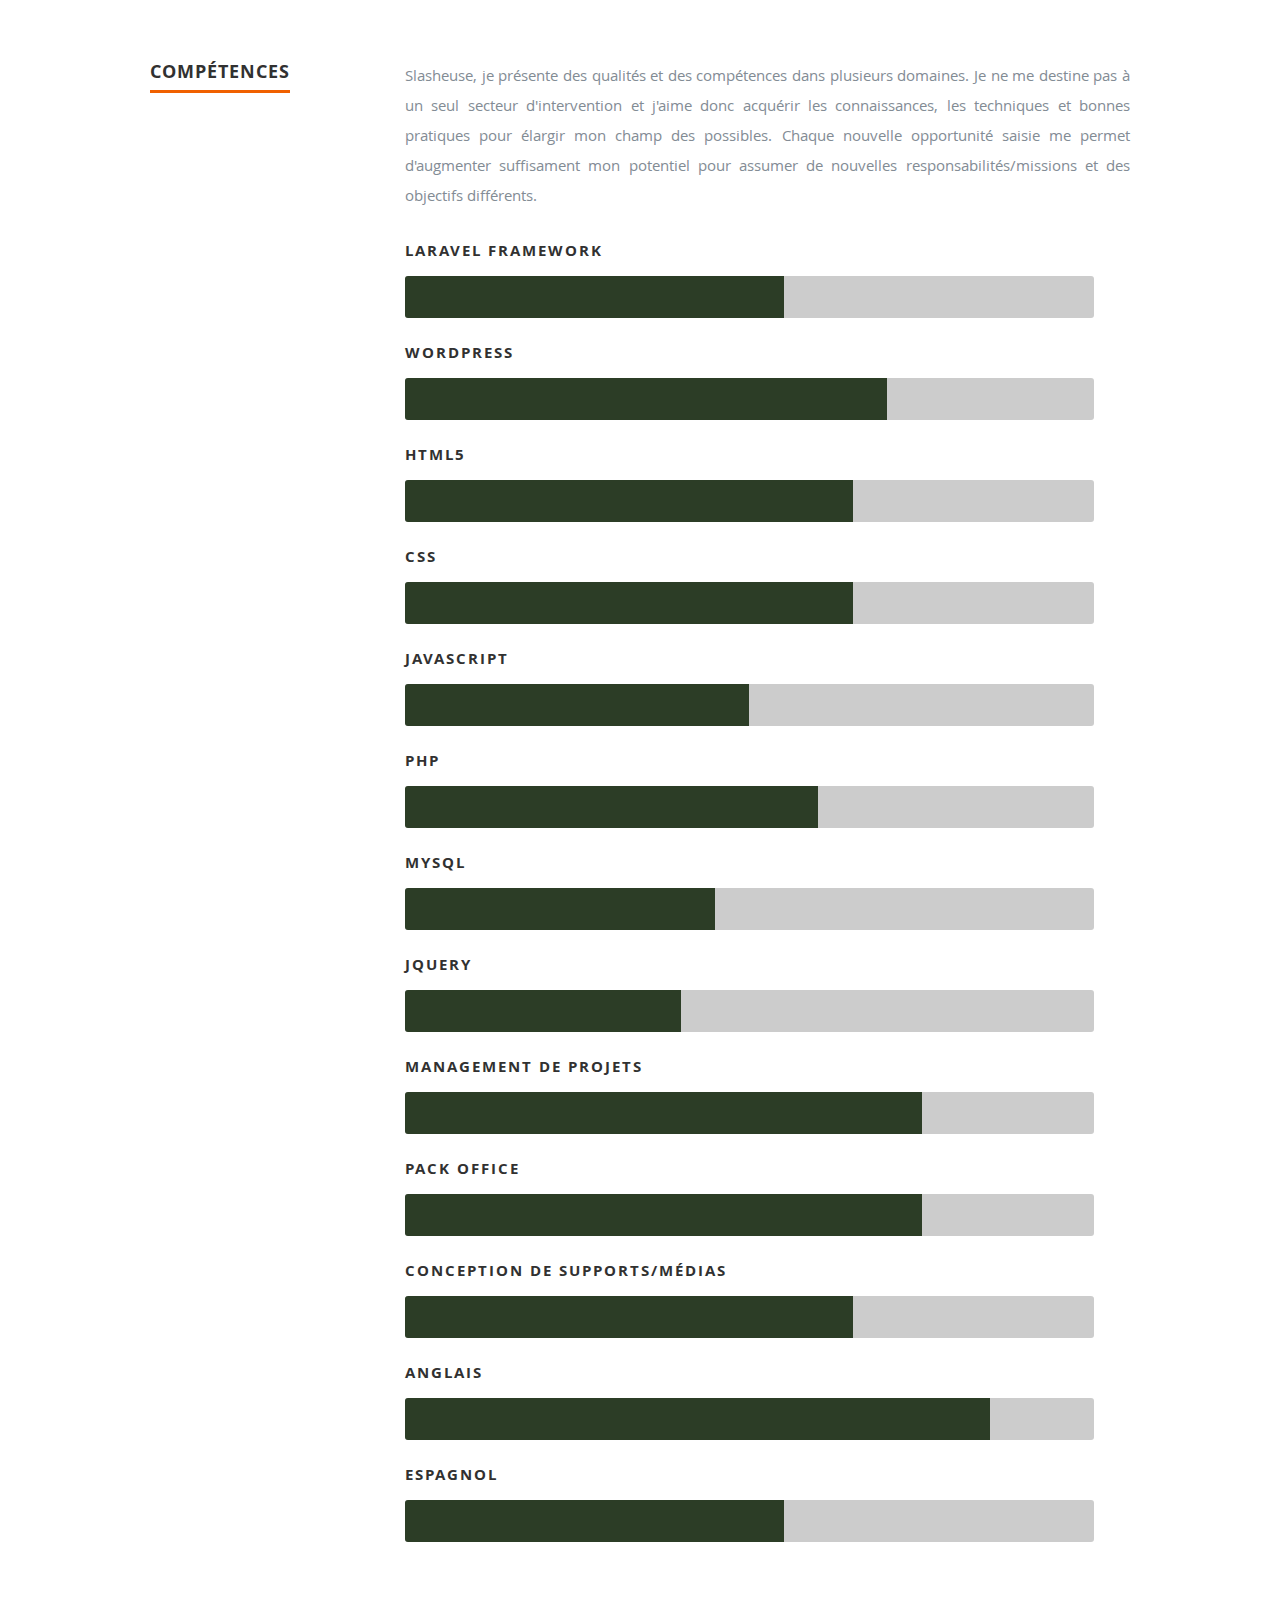
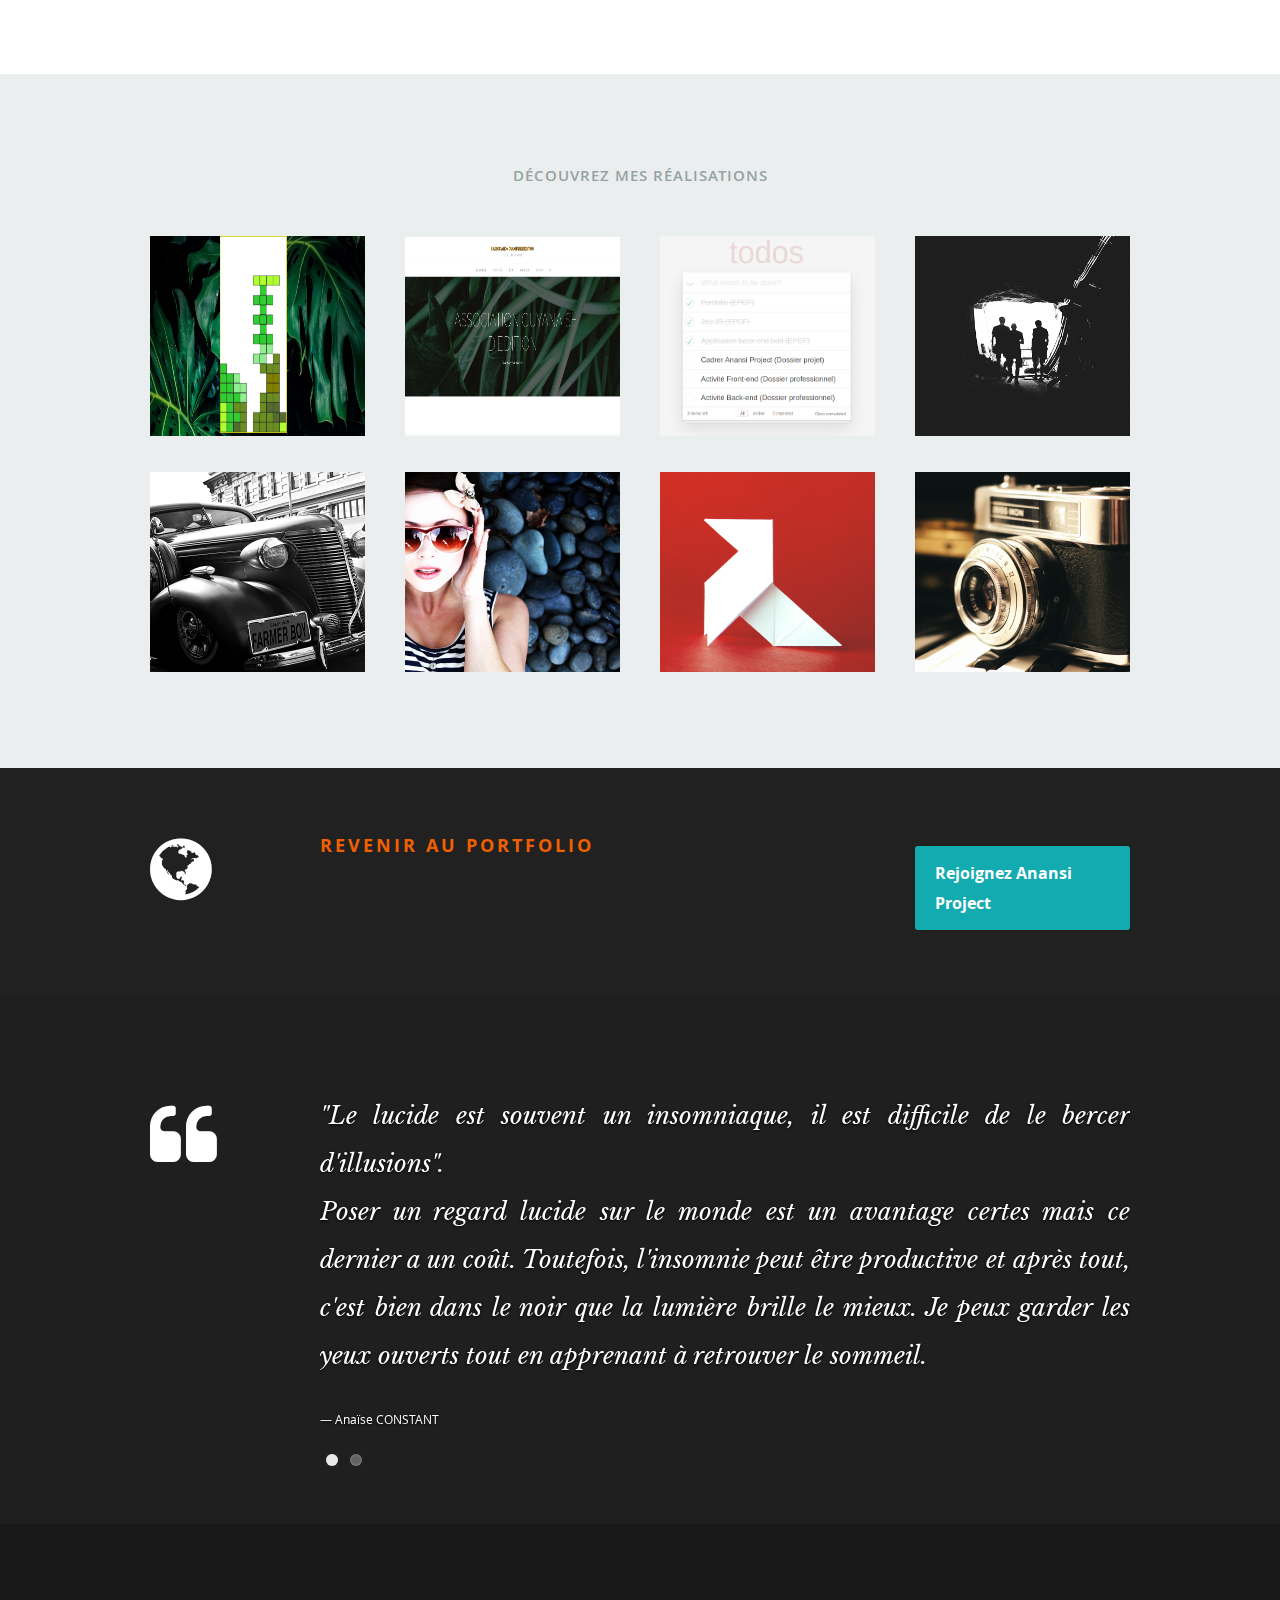
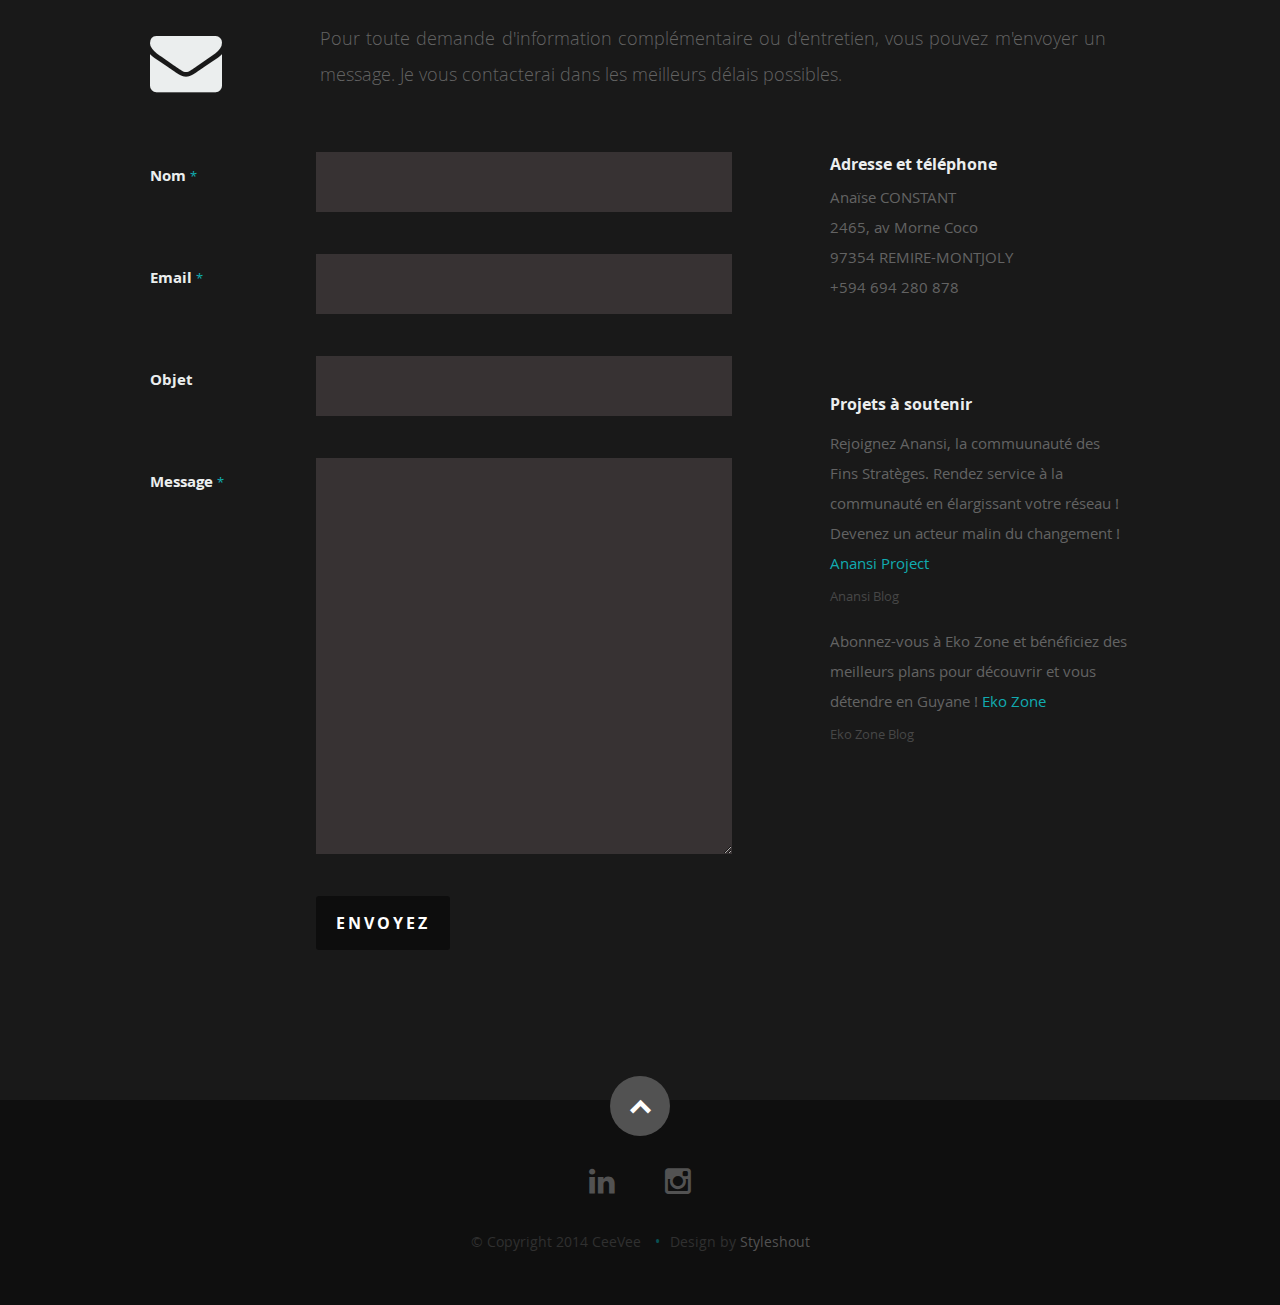
==== commit 4d6ddd07: "poursuite révision texte, modification ambiance, ajout sections, insertion gifs" ====
--- a/cv/index.html
+++ b/cv/index.html
@@ -46,8 +46,10 @@
          <ul id="nav" class="nav">
             <li class="current"><a class="smoothscroll" href="#home">Accueil</a></li>
             <li><a class="smoothscroll" href="#about">Profil</a></li>
-	         <li><a class="smoothscroll" href="#resume">Expériences</a></li>
-            <li><a class="smoothscroll" href="#portfolio">Travaux</a></li>
+            <li><a class="smoothscroll" href="#resume">Formation</a></li>
+            <li><a class="smoothscroll" href="#experiences">Expériences</a></li>
+            <li><a class="smoothscroll" href="#skillz">Compétences</a></li>
+            <li><a class="smoothscroll" href="#portfolio">Réalisations</a></li>
             <li><a class="smoothscroll" href="#testimonials">Valeurs</a></li>
             <li><a class="smoothscroll" href="#contact">Contact</a></li>
          </ul> <!-- end #nav -->
@@ -85,7 +87,7 @@
 
          <div class="three columns">
 
-            <img class="profile-pic"  src="images/Anavatar1.png" alt="avatar" />
+            <img class="profile-pic"  src="images/profilana.JPG" alt="avatar" />
 
          </div>
 
@@ -93,7 +95,7 @@
 
             <h2>Profil</h2>
 
-            <p>Volontaire, dynamique, créative et autodidacte, je me destine à plusieurs domaines d'intervention dans le cadre de création d'entreprises ou encore, de conduite de projets à forte valeur ajoutée.<br>
+            <p class="iam">Volontaire, dynamique, créative et autodidacte, je me destine à plusieurs domaines d'intervention dans le cadre de création d'entreprises ou encore, de conduite de projets à forte valeur ajoutée.<br>
                Au cours de mon expérience professionnelle, j'ai eu l'opportunité de développer les compétences et les qualités nécessaires pour m'adapter rapidement dans des environnements et contextes différents. 
                Je réalise l'intérêt de diversifier les techniques de travail, savoir-faire, connaissances et bonnes pratiques pour mieux comprendre la réalité de tout projet ou toute initiative.
                Je trouve mon intérêt dans la concrétisation de projets ayant vocation à améliorer les conditions de vie et les perspectives d'avenir pour la population guyanaise.
@@ -237,9 +239,12 @@
          </div> <!-- main-col end -->
 
       </div> <!-- End Education -->
-
-
-      <!-- Work ----------------------------------------------- -->
+   </section> <!-- Resume Section End-->
+
+ <!-- Experiences Section
+   ================================================== -->
+   <section id="experiences">
+ 
       <div class="row work">
 
          <div class="three columns header-col">
@@ -333,10 +338,12 @@
          </div> <!-- main-col end -->
 
       </div> <!-- End Work -->
-
-
-      <!-- Skills
-      ----------------------------------------------- -->
+   </section> <!-- Work Experience Section End-->
+
+ <!-- Compétences Section
+   ================================================== -->
+   <section id="skillz">
+   
       <div class="row skill">
 
          <div class="three columns header-col">
@@ -352,12 +359,17 @@
 				<div class="bars">
 
 				   <ul class="skills">
-					   <li><span class="bar-expand projectmanager"></span><em>Project Manager</em></li>
-                  <li><span class="bar-expand illustration"></span><em>Illustration</em></li>
+                  <li><span class="bar-expand laravel"></span><em>Laravel Framework</em></li>
 						<li><span class="bar-expand wordpress"></span><em>Wordpress</em></li>
-						<li><span class="bar-expand css"></span><em>CSS</em></li>
-						<li><span class="bar-expand html5"></span><em>HTML5</em></li>
+                  <li><span class="bar-expand html5"></span><em>HTML5</em></li>
+                  <li><span class="bar-expand css"></span><em>CSS</em></li>
+                  <li><span class="bar-expand javascript"></span><em>Javascript</em></li>
+                  <li><span class="bar-expand php"></span><em>PHP</em></li>
+                  <li><span class="bar-expand mysql"></span><em>MySQL</em></li>
                   <li><span class="bar-expand jquery"></span><em>jQuery</em></li>
+                  <li><span class="bar-expand projectmanager"></span><em>Management de projets</em></li>
+                  <li><span class="bar-expand packoffice"></span><em>Pack Office</em></li>
+                  <li><span class="bar-expand conception"></span><em>Conception de supports/médias</em></li>
                   <li><span class="bar-expand anglais"></span><em>Anglais</em></li>
                   <li><span class="bar-expand espagnol"></span><em>Espagnol</em></li>
 					</ul>
@@ -368,7 +380,7 @@
 
       </div> <!-- End skills -->
 
-   </section> <!-- Resume Section End-->
+   </section> <!-- skillz Section End-->
 
 
    <!-- Portfolio Section
@@ -770,7 +782,7 @@
             <div class="ten columns">
 
                   <p class="lead">Pour toute demande d'information complémentaire ou d'entretien, vous pouvez m'envoyer un message.
-                     Je vous contacterai dans les meilleurs délais possibles afin de satisfaire votre demande.
+                     Je vous contacterai dans les meilleurs délais possibles.
                   </p>
 
             </div>
@@ -881,8 +893,8 @@
          <div class="twelve columns">
 
             <ul class="social-links">
-               <li><a href="#"><i class="fa fa-linkedin"></i></a></li>
-               <li><a href="#"><i class="fa fa-instagram"></i></a></li>
+               <li><a href="https://www.linkedin.com/in/ana%C3%AFse-constant-07b68b17a/"><i class="fa fa-linkedin"></i></a></li>
+               <li><a href="https://www.instagram.com/nefertaria/"><i class="fa fa-instagram"></i></a></li>
             </ul>
 
             <ul class="copyright">
--- a/cv/css/default.css
+++ b/cv/css/default.css
@@ -102,7 +102,8 @@
 }
 
 mark {
-   background-color: #A7F4F6;
+   
+   nd-color: #A7F4F6;
    color: #555;
 }
 
@@ -180,7 +181,6 @@
 p { margin: 0 0 30px 0; 
    text-align: justify;
 }
-
 p img { margin: 0; }
 p.lead {
    font: 19px/36px 'opensans-light', sans-serif;
--- a/cv/css/layout.css
+++ b/cv/css/layout.css
@@ -9,11 +9,11 @@
    a. General Styles
    b. Header Styles
    c. About Section
-   d. Resume Section
-   e. Portfolio Section
-   f. Call To Action Section
-   g. Testimonials Section
-   h. Contact Section
+   d. Resume (Formation), Experiences, Compétences(skillz) Section
+   e. Portfolio(Réalisations) Section
+   f. Call To Action(Retour au portfolio) Section
+   g. Testimonials Section(Mes citations/pensées)
+   h. Contact Section(Formulaire)
    i. Footer
 
 ===================================================================== */
@@ -140,7 +140,7 @@
    left: 0;
    top: 0;
 }
-.opaque { background-color: #333; }
+.opaque { background-color: #2c3d26; }
 
 /* hide toggle button */
 #nav-wrap > a.mobile-btn { display: none; }
@@ -187,7 +187,7 @@
 /* ------------------------------------------------------------------ */
 
 #about {
-   background: #2B2B2B;
+   background: #2c3d26;
    padding-top: 96px;
    padding-bottom: 66px;
    overflow: hidden;
@@ -203,7 +203,7 @@
 }
 #about p {
    line-height: 30px;
-   color: #7A7A7A;
+   color: white;
 }
 #about .profile-pic {
    position: relative;
@@ -219,7 +219,7 @@
 #about .main-col { padding-right: 5%; }
 #about .download .button {
    margin-top: 6px;
-   background: #444;
+   background: #F06000;
 }
 #about .download .button:hover {
    background: #fff;
@@ -235,37 +235,41 @@
 /* d. Resume Section
 /* ------------------------------------------------------------------ */
 
-#resume {
+#resume, #experiences, #skillz {
    background: #fff;
    padding-top: 90px;
    padding-bottom: 72px;
    overflow: hidden;
 }
 
-#resume a, #resume a:visited  { color: #11ABB0; }
-#resume a:hover, #resume a:focus { color: #313131; }
-
-#resume h1 {
+a, a:visited  { color: #F06000; }
+a:hover, a:focus { color: #313131; }
+
+h1 {
    font: 18px/24px 'opensans-bold', sans-serif;
    text-transform: uppercase;
    letter-spacing: 1px;
 }
-#resume h1 span {
-   border-bottom: 3px solid #11ABB0;
+h1 span {
+   border-bottom: 3px solid #F06000;
    padding-bottom: 6px;
 }
-#resume h3 {
+
+h1 {
+   font: 18px/24px 'opensans-bold', sans-serif;
+   text-transform: uppercase;
+   letter-spacing: 1px;
+}
+
+h3 {
    font: 25px/30px 'opensans-bold', sans-serif;
 }
 
 #resume .header-col { padding-top: 9px; }
-#resume .main-col { padding-right: 10%; }
-
-.education, .work {
-   margin-bottom: 48px;
-   padding-bottom: 24px;
-   border-bottom: 1px solid #E8E8E8;
-}
+#resume .main-col { padding-right: 10%; }   
+
+
+
 #resume .info {
    font: 16px/24px 'librebaskerville-italic', serif;
    color: #6E7881;
@@ -280,6 +284,8 @@
    font: 15px/24px 'opensans-regular', sans-serif;
    margin-top: 6px;
 }
+
+
 
 /*----------------------------------------------*/
 /*	Skill Bars
@@ -318,42 +324,81 @@
 
    margin: 0;
    padding-right: 24px;
-  	background: #313131;
+  	background: #2c3d26;
    display: inline-block;
   	height: 42px;
    line-height: 42px;
    border-radius: 3px 0 0 3px;
 }
-
-.photoshop {
-  	width: 60%;
+.laravel {
+   width: 55%;
+   -moz-animation: photoshop 2s ease;
+   -webkit-animation: photoshop 2s ease;
+}
+.projectmanager {
+  	width: 75%;
   	-moz-animation: photoshop 2s ease;
   	-webkit-animation: photoshop 2s ease;
 }
-.illustrator {
-  	width: 55%;
+.packoffice {
+  	width: 75%;
   	-moz-animation: illustrator 2s ease;
   	-webkit-animation: illustrator 2s ease;
 }
+.illustration {
+   width: 60%;
+   -moz-animation: illustrator 2s ease;
+   -webkit-animation: illustrator 2s ease;
+}
+.conception {
+   width: 65%;
+   -moz-animation: illustrator 2s ease;
+   -webkit-animation: illustrator 2s ease;
+}
 .wordpress {
-  	width: 50%;
+  	width: 70%;
   	-moz-animation: wordpress 2s ease;
   	-webkit-animation: wordpress 2s ease;
 }
+.html5 {
+   width: 65%;
+   -moz-animation: html5 2s ease;
+   -webkit-animation: html5 2s ease;
+}
 .css {
-  	width: 90%;
+  	width: 65%;
   	-moz-animation: css 2s ease;
   	-webkit-animation: css 2s ease;
 }
-.html5 {
-  	width: 80%;
-  	-moz-animation: html5 2s ease;
-  	-webkit-animation: html5 2s ease;
+.javascript {
+   width: 50%;
+   -moz-animation: css 2s ease;
+   -webkit-animation: css 2s ease;
+}
+.php {
+   width: 60%;
+   -moz-animation: css 2s ease;
+   -webkit-animation: css 2s ease;
+}
+.mysql {
+   width: 45%;
+   -moz-animation: css 2s ease;
+   -webkit-animation: css 2s ease;
 }
 .jquery {
-  	width: 50%;
+   width: 40%;
+   -moz-animation: html5 2s ease;
+   -webkit-animation: html5 2s ease;
+}
+.anglais {
+  	width: 85%;
   	-moz-animation: jquery 2s ease;
   	-webkit-animation: jquery 2s ease;
+}
+.espagnol {
+   width: 55%;
+   -moz-animation: jquery 2s ease;
+   -webkit-animation: jquery 2s ease;
 }
 
 @-moz-keyframes photoshop {
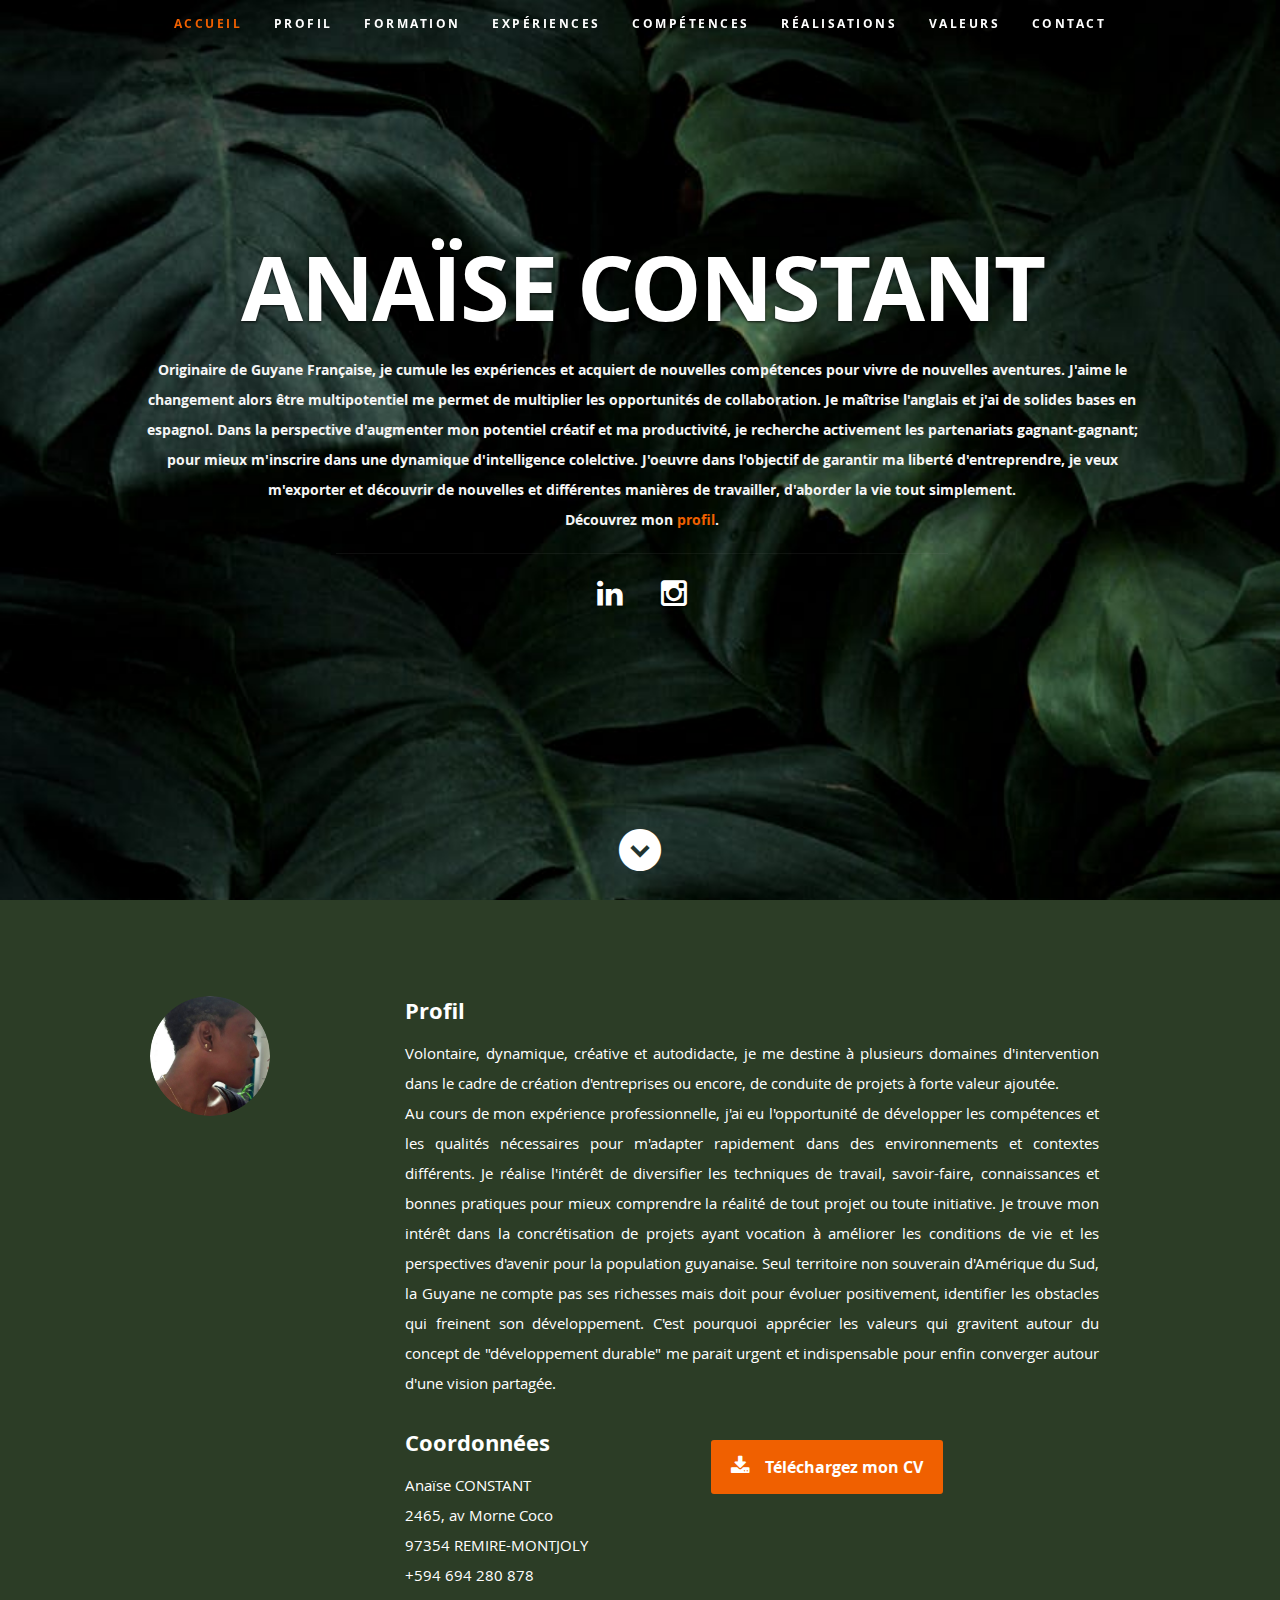
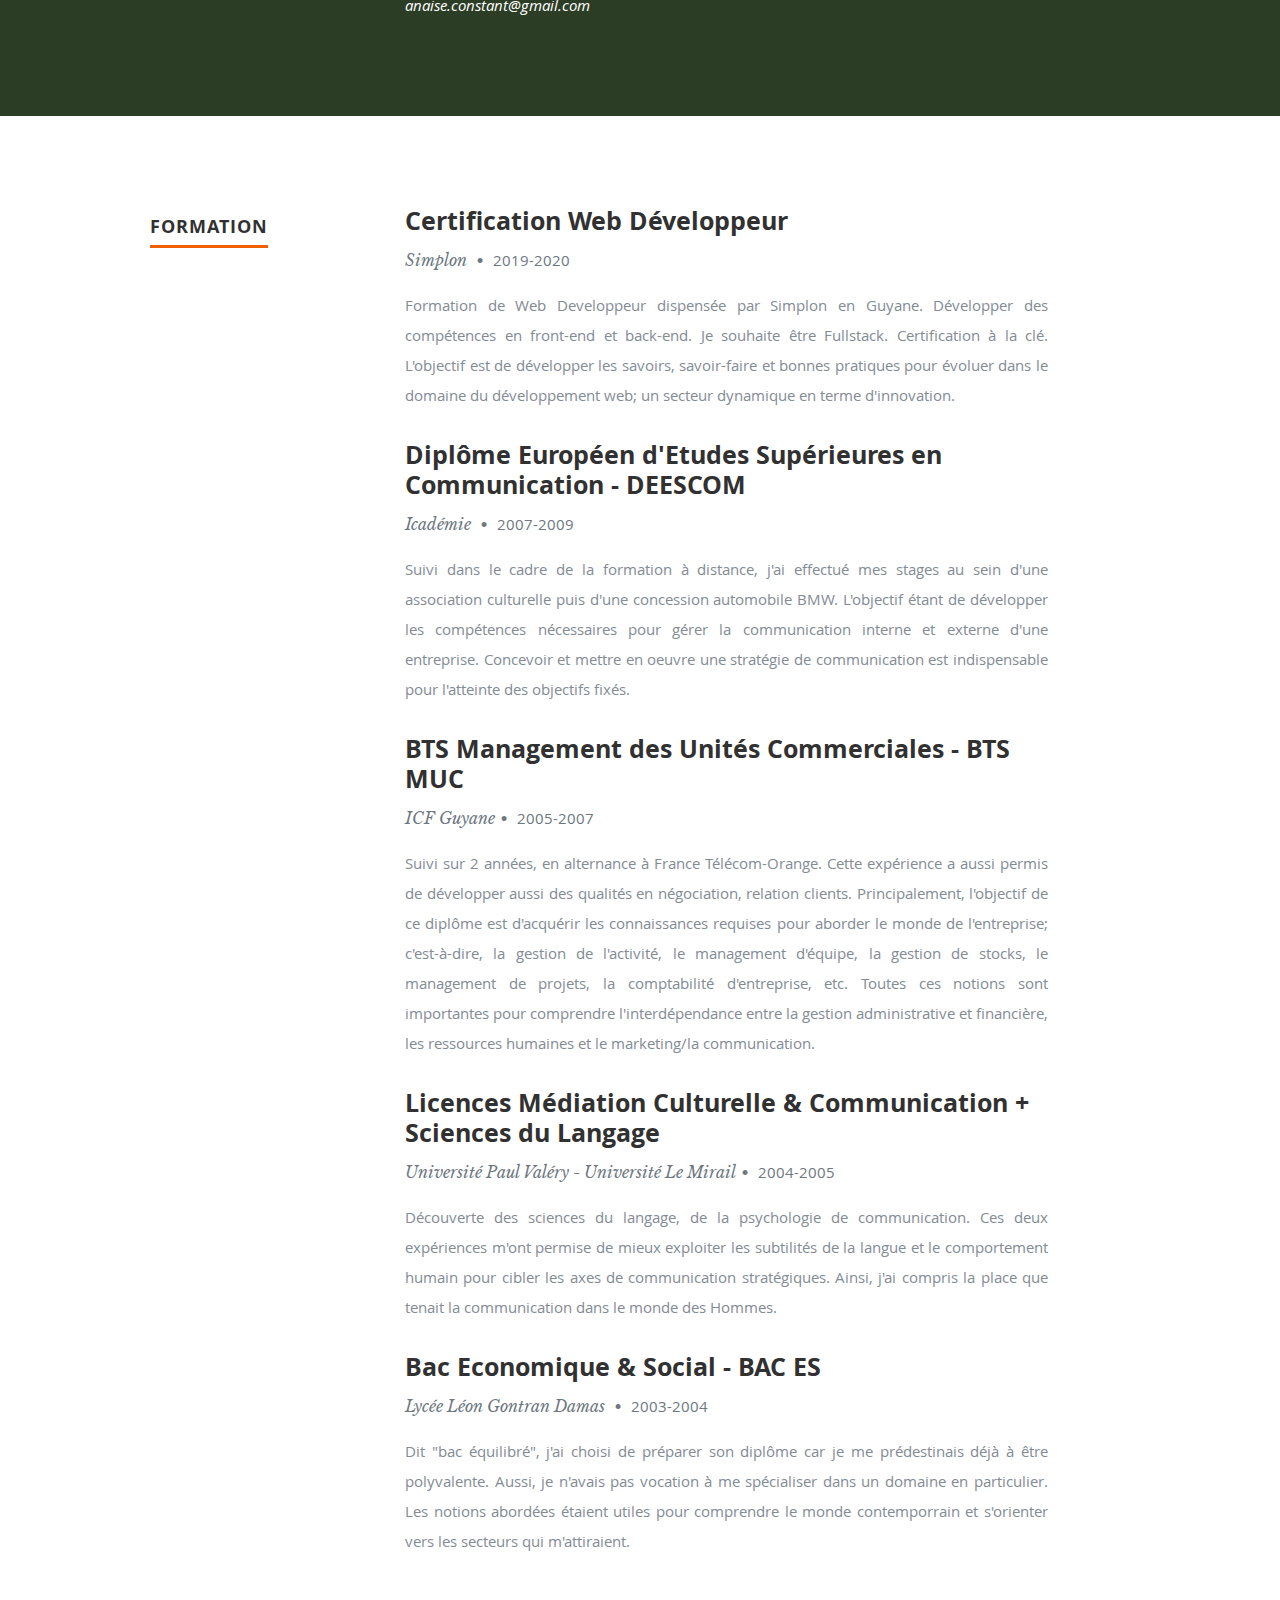
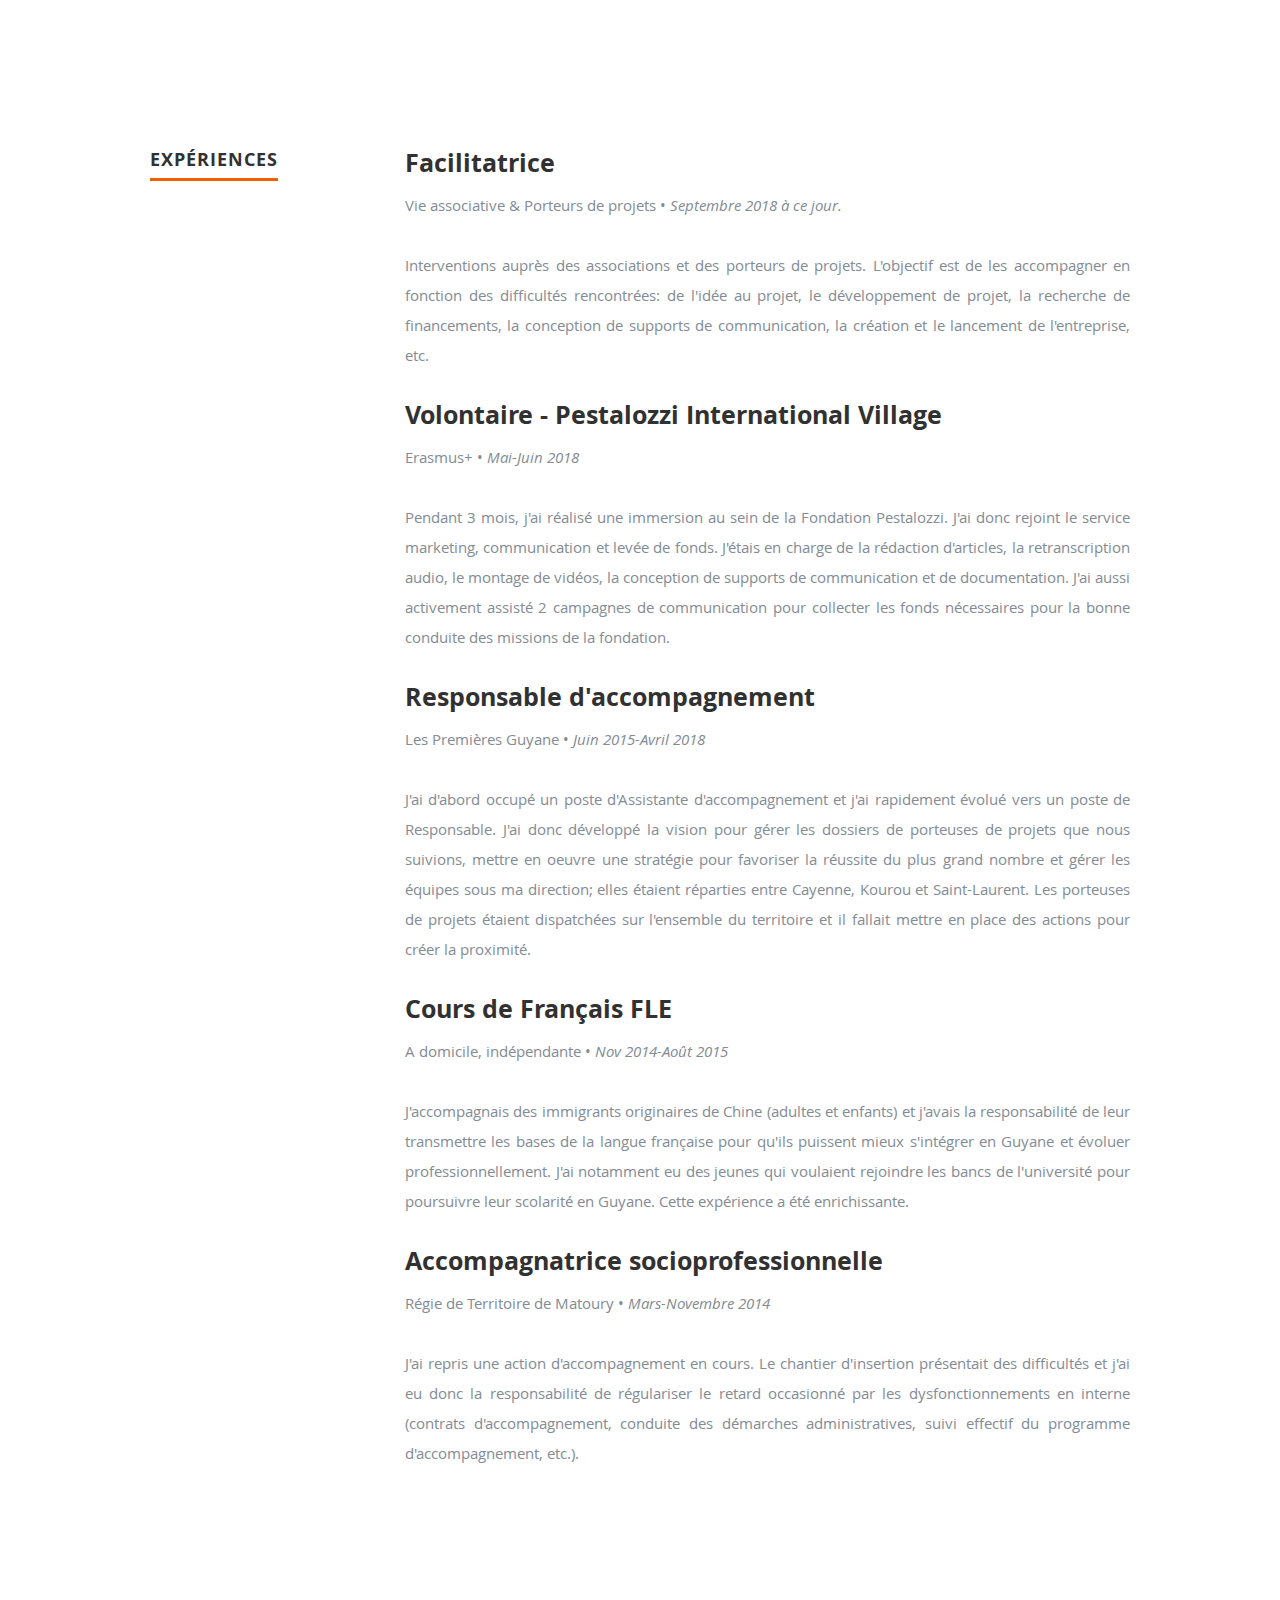
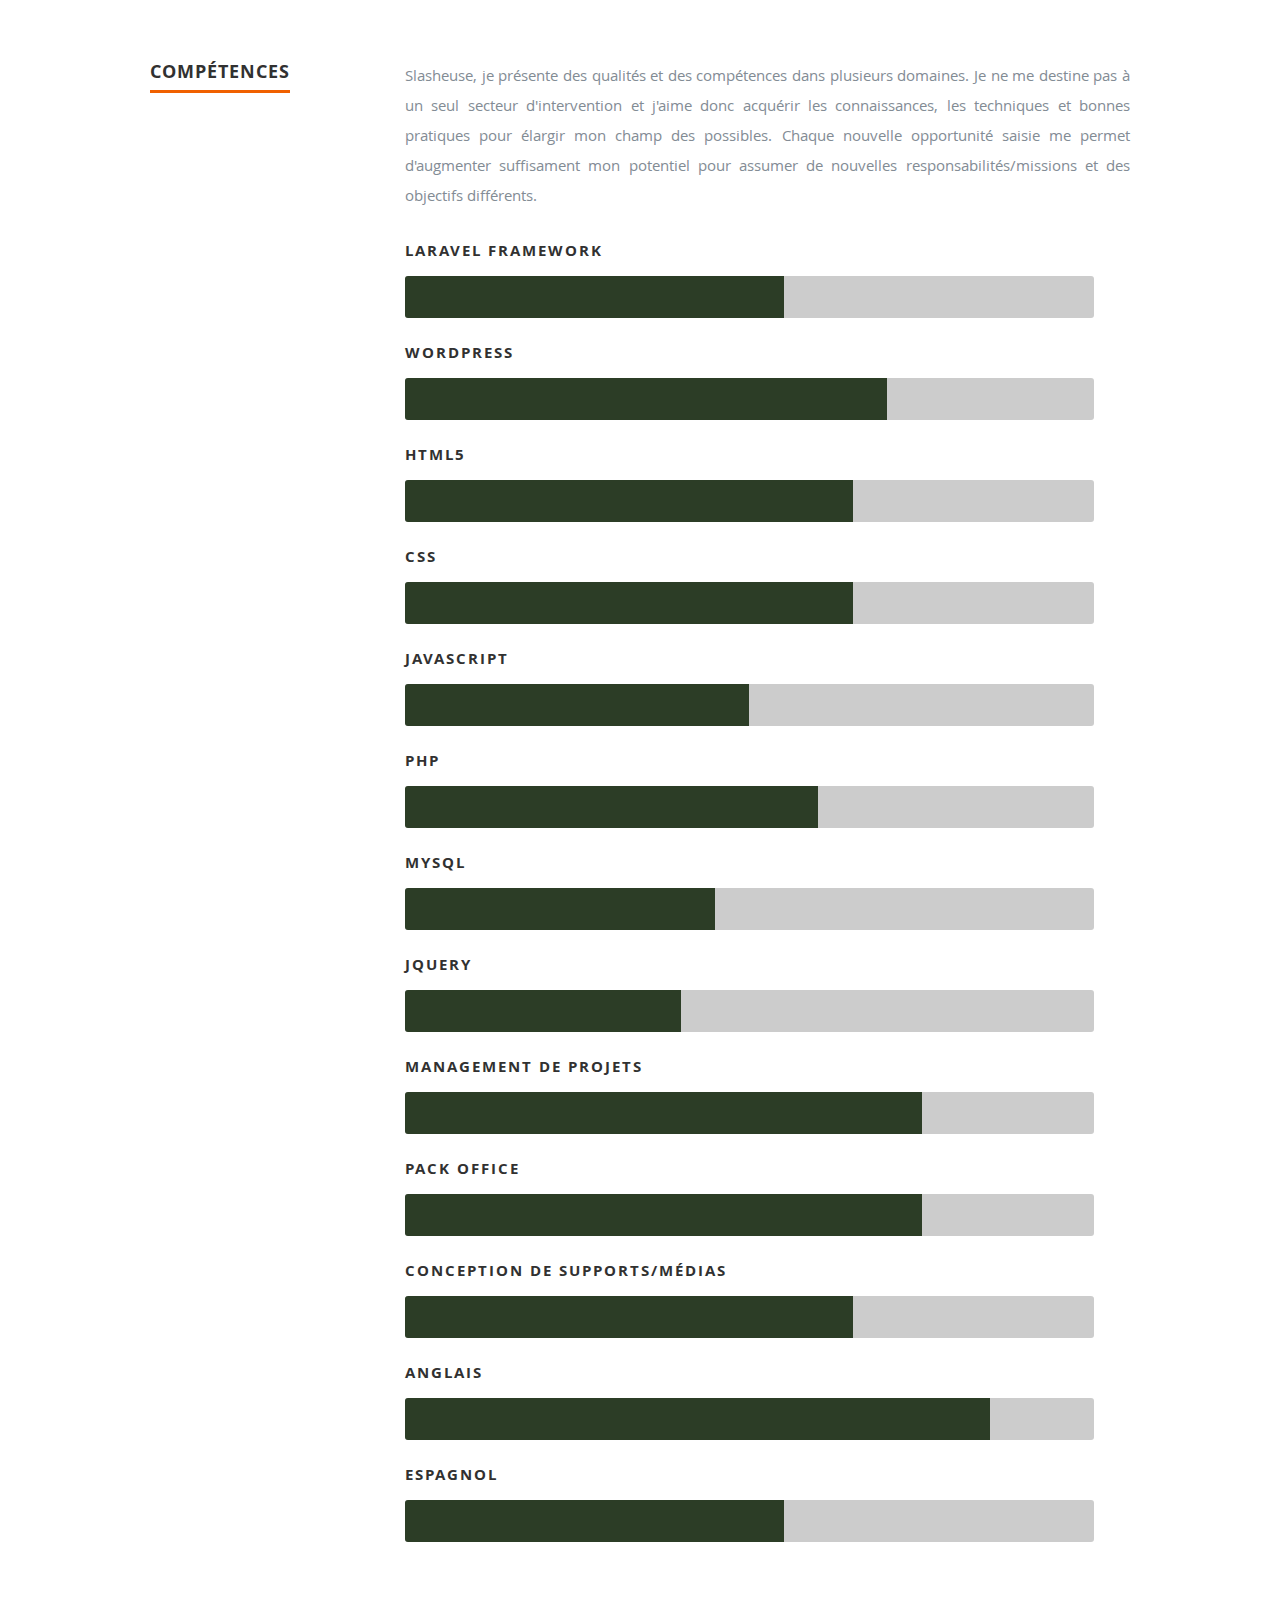
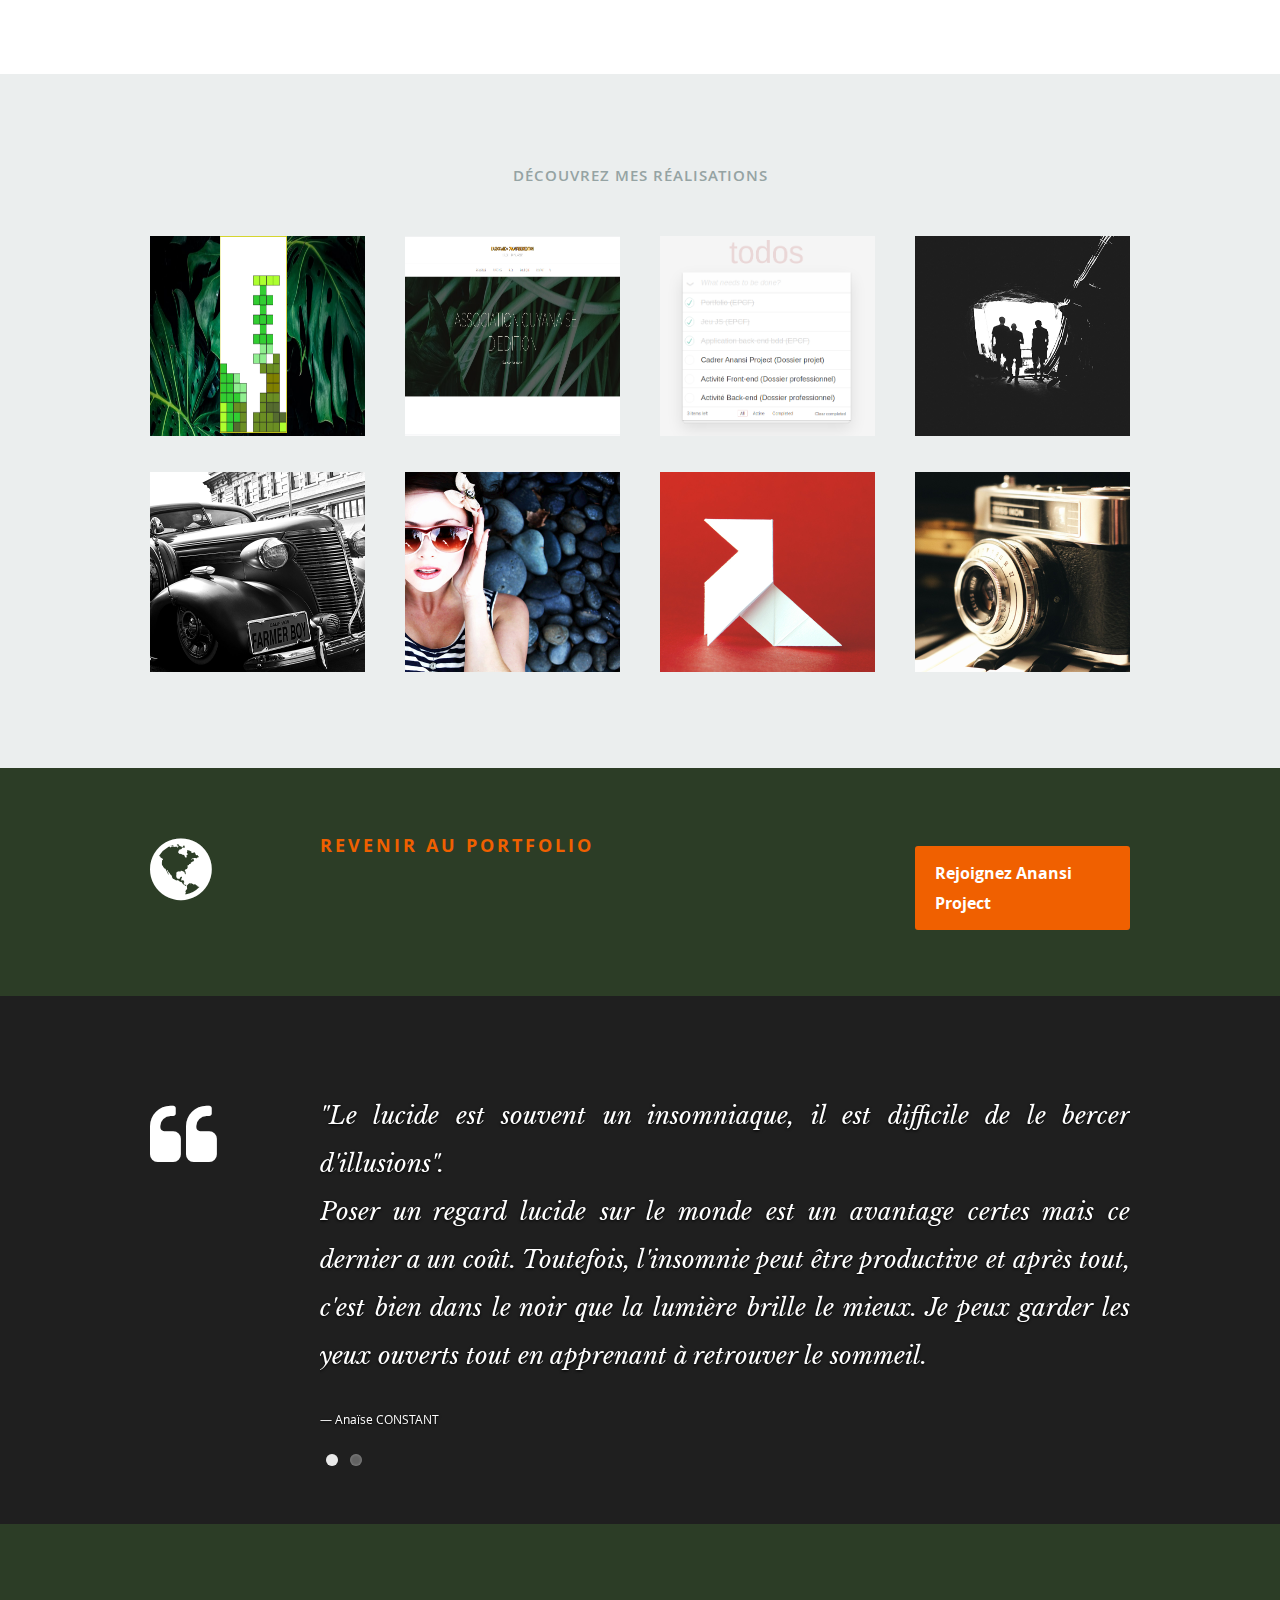
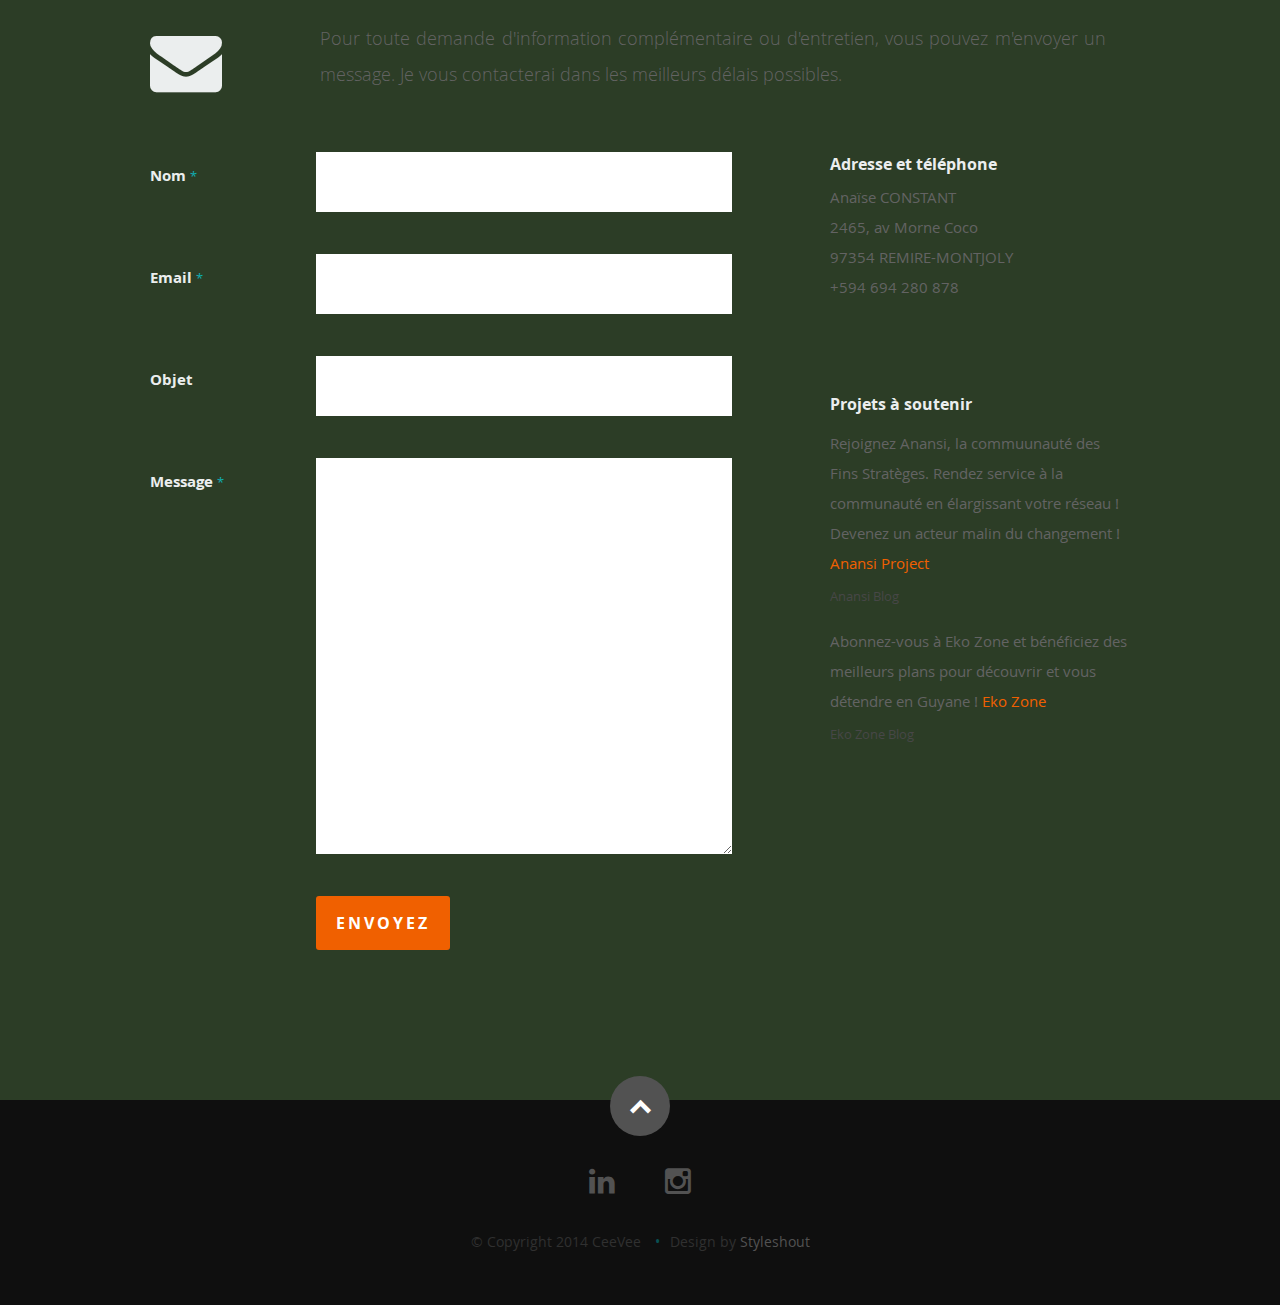
==== commit 8c51bd2a: "révision texte partie personnalité/compétences, modification noms balises et ajout portfolio modals " ====
--- a/cv/index.html
+++ b/cv/index.html
@@ -66,8 +66,8 @@
             Découvrez mon <a class="smoothscroll" href="#about">profil</a>.</h6>
             <hr />
             <ul class="social">
-               <li><a href="#https://instagram.com/nefertaria/"><i class="fa fa-linkedin"></i></a></li>
-               <li><a href="#https://www.linkedin.com/in/ana%C3%AFse-constant-07b68b17a/"><i class="fa fa-instagram"></i></a></li>
+               <li><a href="https://instagram.com/nefertaria/" target="_blank"><i class="fa fa-linkedin"></i></a></li>
+               <li><a href="https://www.linkedin.com/in/ana%C3%AFse-constant-07b68b17a/" target="_blank"><i class="fa fa-instagram"></i></a></li>
             </ul>
          </div>
       </div>
@@ -87,7 +87,7 @@
 
          <div class="three columns">
 
-            <img class="profile-pic"  src="images/profilana.JPG" alt="avatar" />
+            <img class="profile-pic"  src="images/anaprofilepic.png" alt="avatar" />
 
          </div>
 
@@ -861,17 +861,17 @@
                      <li>
                         <span>
                         Rejoignez Anansi, la commuunauté des Fins Stratèges. Rendez service à la communauté en élargissant votre réseau ! Devenez un acteur malin du changement !
-                        <a href="https://ananas973.github.io">Anansi Project</a>
+                        <a href="https://ananas973.github.io" target="_blank">Anansi Project</a>
                         </span>
-                        <b><a href="https://ananas973.github.io">Anansi Blog</a></b>
+                        <b><a href="https://ananas973.github.io" target="_blank">Anansi Blog</a></b>
                      </li>
                      <li>
                      
                         <span>
                         Abonnez-vous à Eko Zone et bénéficiez des meilleurs plans pour découvrir et vous détendre en Guyane ! 
-                        <a href="https://ananas973.github.io">Eko Zone</a>
+                        <a href="https://ananas973.github.io" target="_blank">Eko Zone</a>
                         </span>
-                        <b><a href="https://ananas973.github.io">Eko Zone Blog</a></b>
+                        <b><a href="https://ananas973.github.io" target="_blank">Eko Zone Blog</a></b>
                      </li>
                   </ul>
 
@@ -893,13 +893,13 @@
          <div class="twelve columns">
 
             <ul class="social-links">
-               <li><a href="https://www.linkedin.com/in/ana%C3%AFse-constant-07b68b17a/"><i class="fa fa-linkedin"></i></a></li>
-               <li><a href="https://www.instagram.com/nefertaria/"><i class="fa fa-instagram"></i></a></li>
+               <li><a href="https://www.linkedin.com/in/ana%C3%AFse-constant-07b68b17a/" target="_blank"><i class="fa fa-linkedin"></i></a></li>
+               <li><a href="https://www.instagram.com/nefertaria/" target="_blank"><i class="fa fa-instagram"></i></a></li>
             </ul>
 
             <ul class="copyright">
                <li>&copy; Copyright 2014 CeeVee</li>
-               <li>Design by <a title="Styleshout" href="http://www.styleshout.com/">Styleshout</a></li>   
+               <li>Design by <a title="Styleshout" href="http://www.styleshout.com/" target="_blank">Styleshout</a></li>   
             </ul>
 
          </div>
--- a/cv/css/default.css
+++ b/cv/css/default.css
@@ -176,7 +176,7 @@
 h4 { font-size: 20px; line-height: 30px; margin-bottom: 6px; }
 h5 { font-size: 18px; line-height: 30px; }
 h6 { font-size: 14px; line-height: 30px; }
-.subheader { }
+
 
 p { margin: 0 0 30px 0; 
    text-align: justify;
@@ -322,8 +322,7 @@
 ul ul li, ul ol li,
 ol ol li, ol ul li { margin-bottom: 6px; }
 li { line-height: 18px; margin-bottom: 12px; }
-ul.large li { }
-li p { }
+
 
 /* ---------------------------------------------------------------------
 /*  Stats Tab Markup
@@ -358,7 +357,7 @@
    color: #313131;
 }
 .stats-tabs li a:hover {
-   color:#11ABB0;
+   color:#F06000;
 }
 .stats-tabs li a b {
 	display: block;
@@ -453,7 +452,7 @@
    background-color: #E6E8EB;
 	color: #A9ADB2;
 }
-.pagination .prev, .pagination .next {}
+
 
 /*  5. Images  --------------------------------------------------------- */
 
@@ -473,7 +472,7 @@
 input[type="reset"],
 input[type="button"] {
    font: 16px/30px 'opensans-bold', sans-serif;
-   background: #11ABB0;
+   background: #F06000;
    display: inline-block;
 	text-decoration: none;
    letter-spacing: 0;
--- a/cv/css/layout.css
+++ b/cv/css/layout.css
@@ -52,10 +52,8 @@
    vertical-align: middle;
    margin: 0 auto;
    width: 85%;
-   padding-bottom: 30px;s
-   text-align: center;
-}
-
+   padding-bottom: 30px;
+}
 header .banner-text { width: 100%; }
 header .banner-text h1 {
    font: 90px/1.1em 'opensans-bold', sans-serif;
@@ -629,7 +627,7 @@
 /* ------------------------------------------------------------------ */
 
 #call-to-action {
-   background: #212121;
+   background: #2c3d26;
    padding-top: 66px;
    padding-bottom: 48px;
 }
@@ -835,14 +833,14 @@
 /* ------------------------------------------------------------------ */
 
 #contact {
-   background: #191919;
+   background: #2c3d26;
    padding-top: 96px;
    padding-bottom: 102px;
    color: #636363;
 }
 #contact .section-head { margin-bottom: 42px; }
 
-#contact a, #contact a:visited  { color: #11ABB0; }
+#contact a, #contact a:visited  { color: #F06000; }
 #contact a:hover, #contact a:focus { color: #fff; }
 
 #contact h1 {
@@ -891,7 +889,7 @@
 #contact select {
    padding: 18px 20px;
 	color: #eee;
-	background: #373233;
+	background: white;
 	margin-bottom: 42px;
 	border: 0;
 	outline: none;
@@ -903,13 +901,13 @@
 #contact textarea:focus,
 #contact select:focus {
 	color: #fff;
-	background-color: #11ABB0;
+	background-color: #F06000;
 }
 #contact button.submit {
 	text-transform: uppercase;
 	letter-spacing: 3px;
 	color:#fff;
-   background: #0D0D0D;
+   background: #F06000;
 	border: none;
    cursor: pointer;
    height: auto;
@@ -1049,5 +1047,5 @@
    line-height: 60px;
  	border-radius: 100%;
 }
-#go-top a:hover { background-color: #0F9095; }
-
+#go-top a:hover { background-color: #F06000; }
+
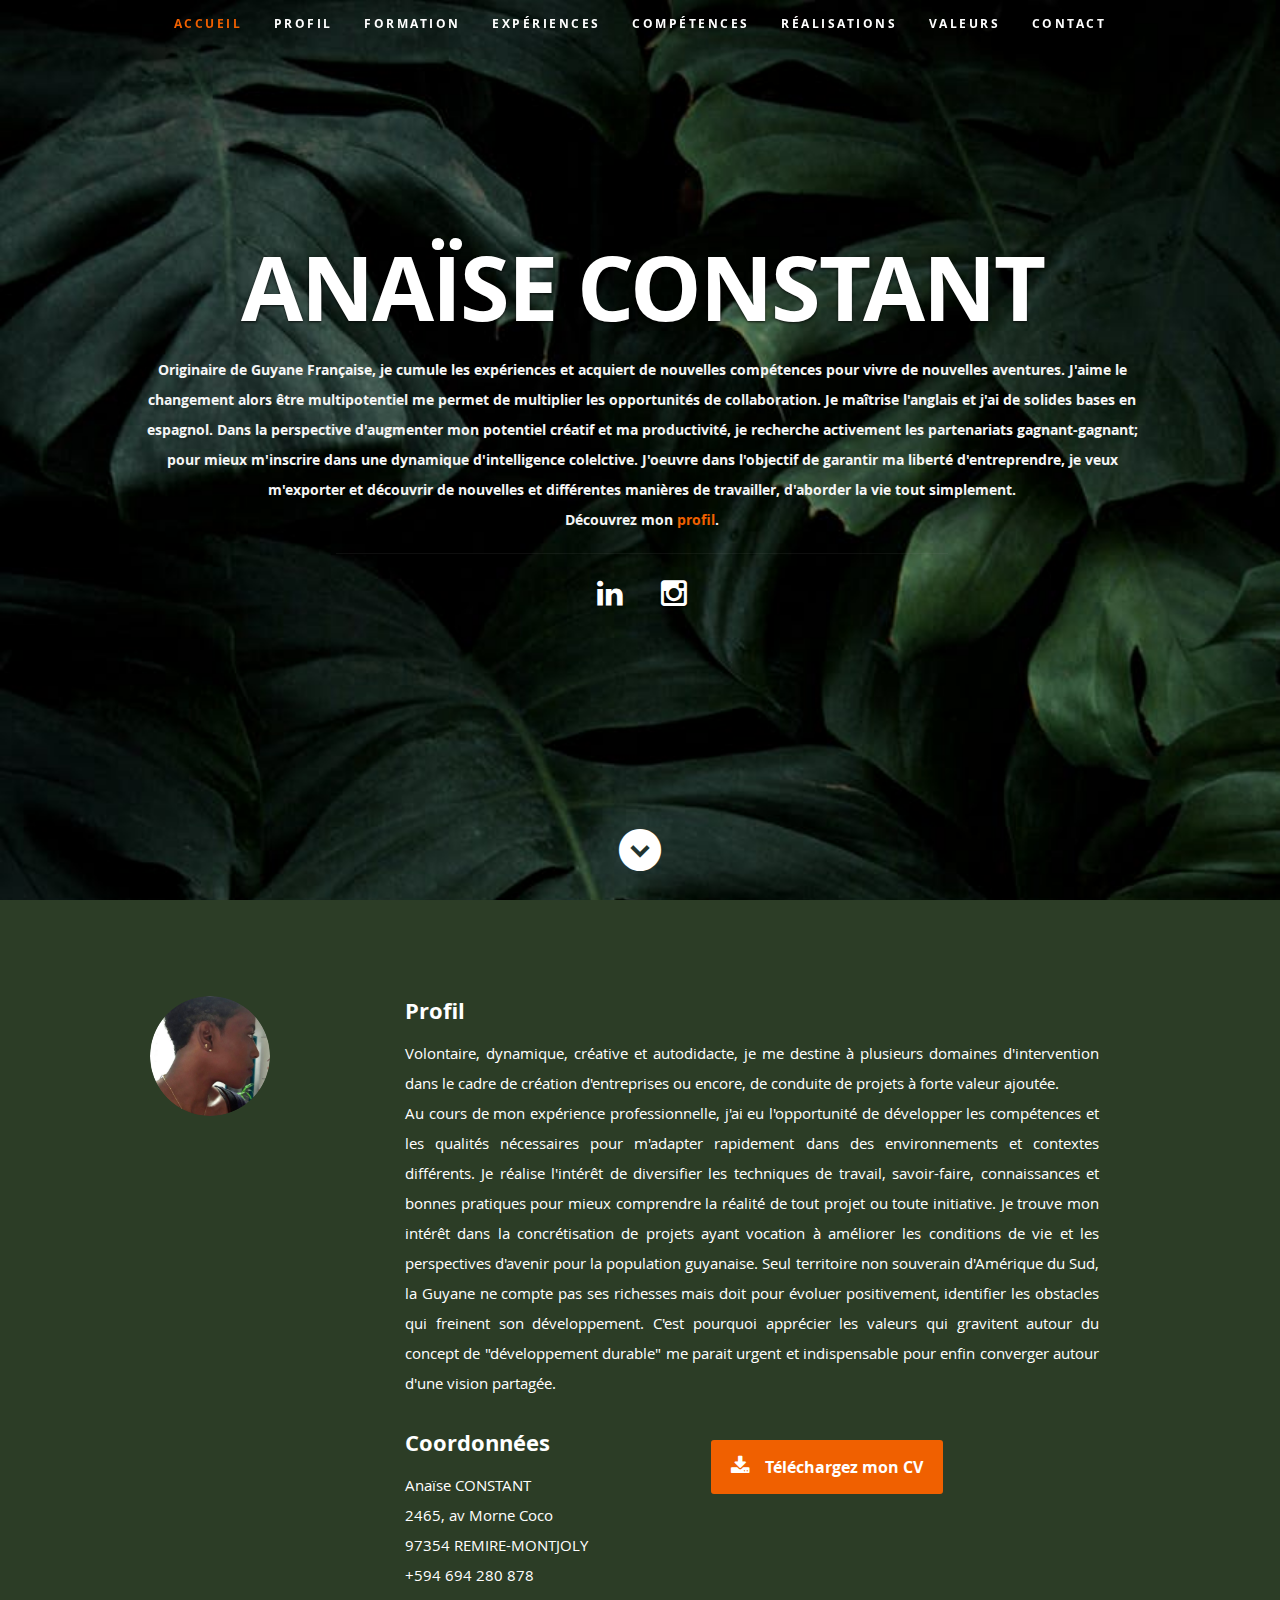
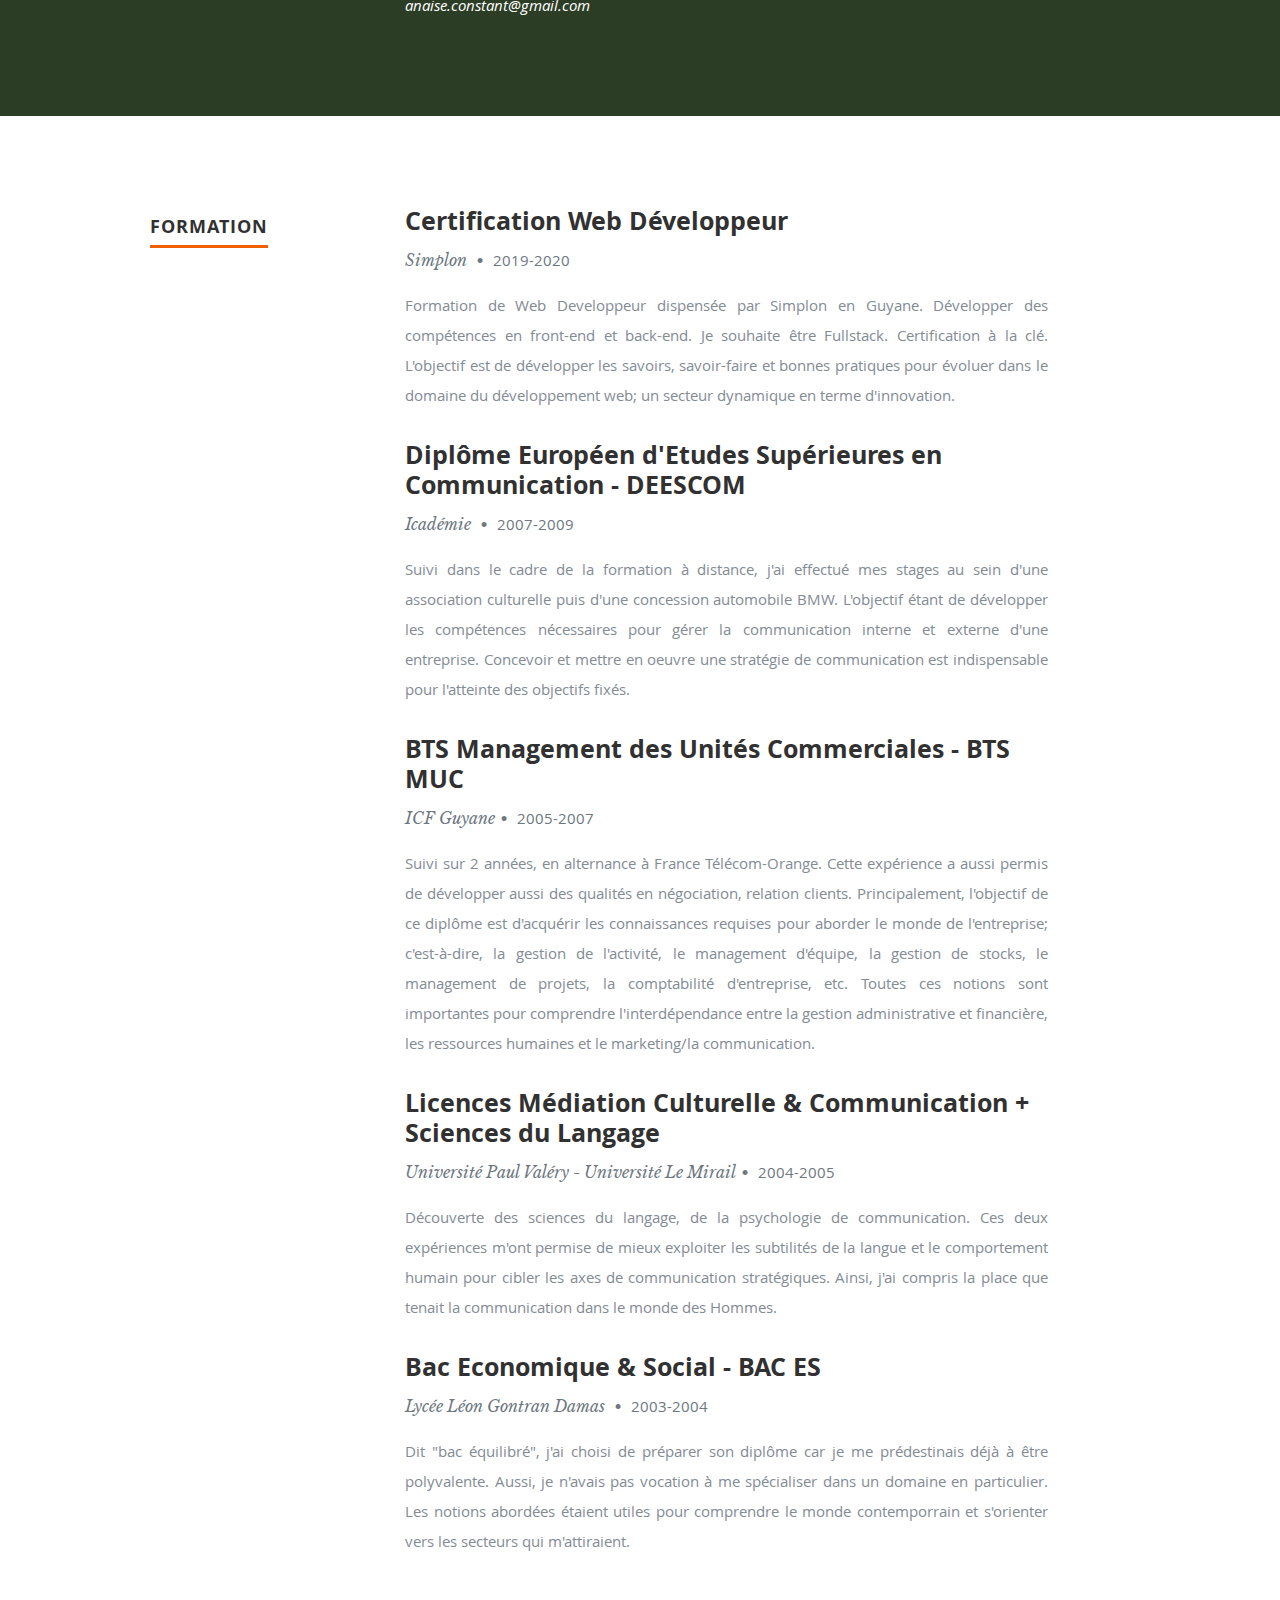
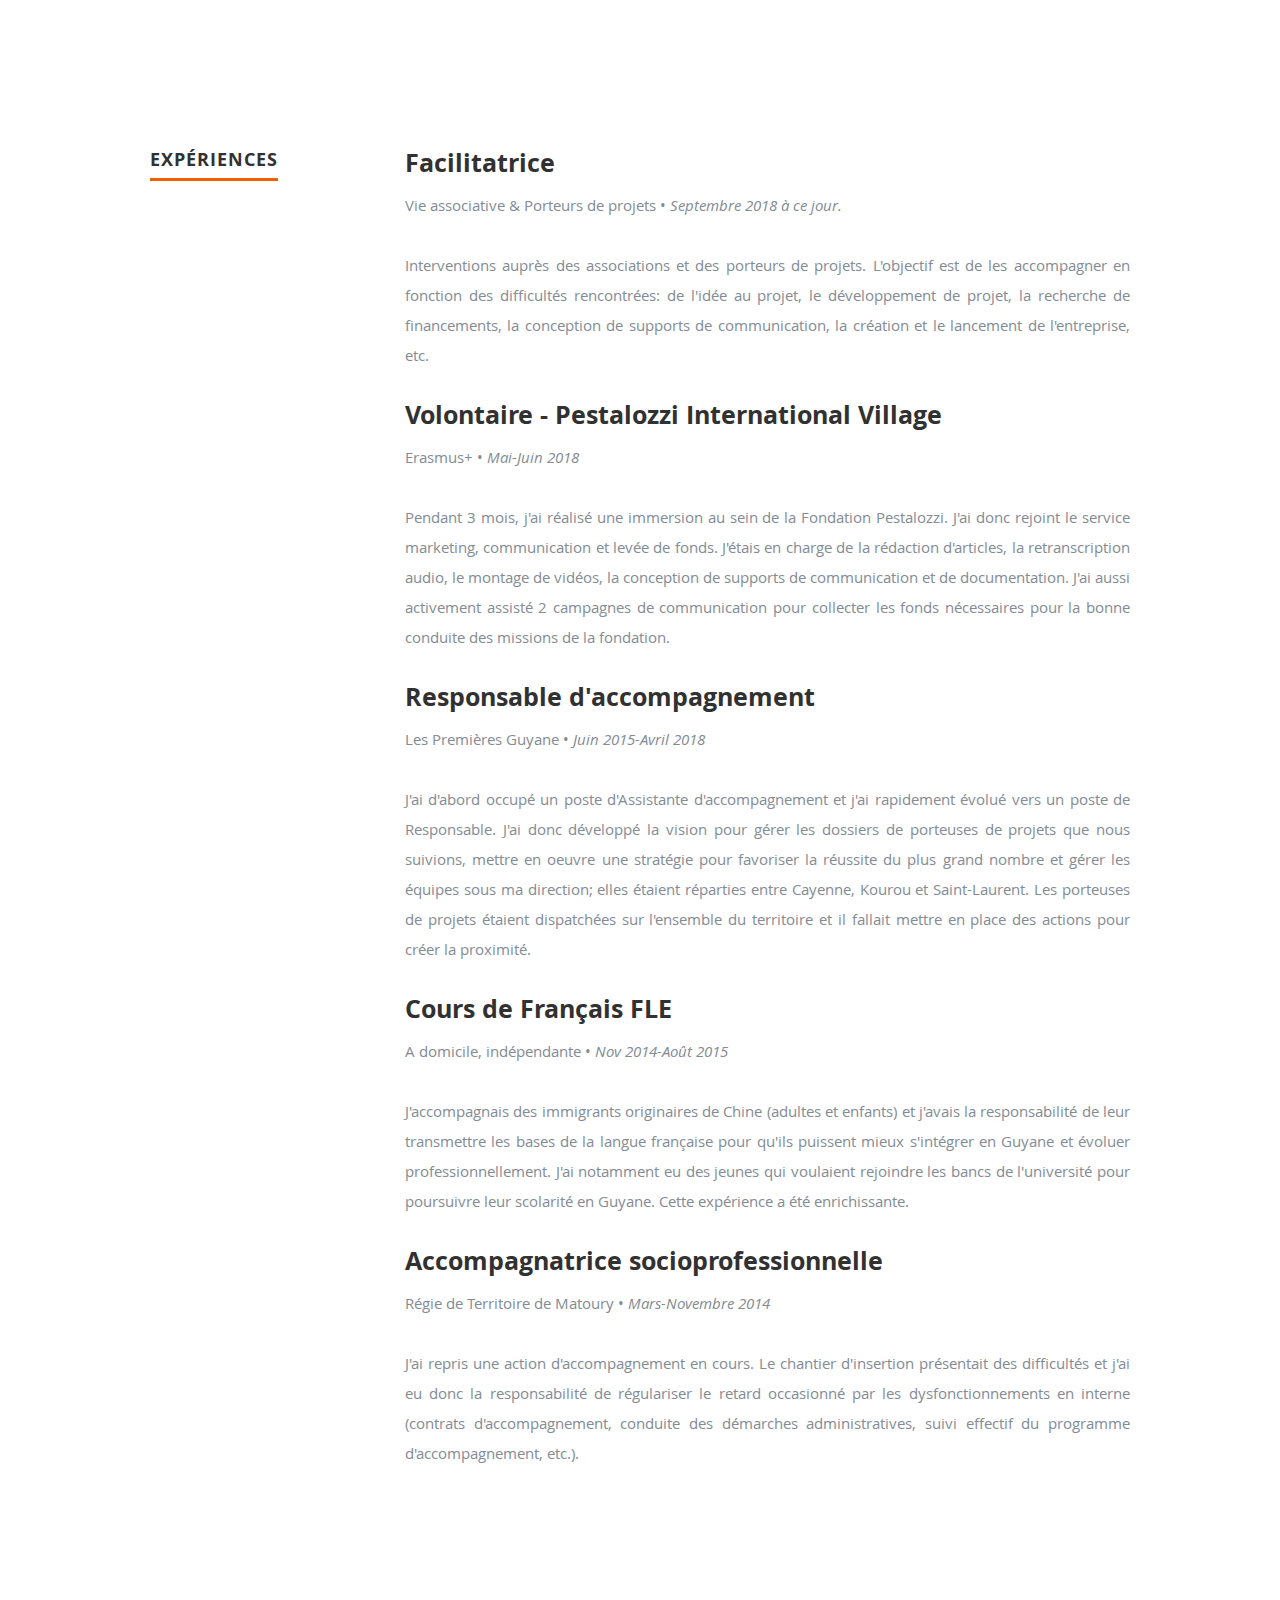
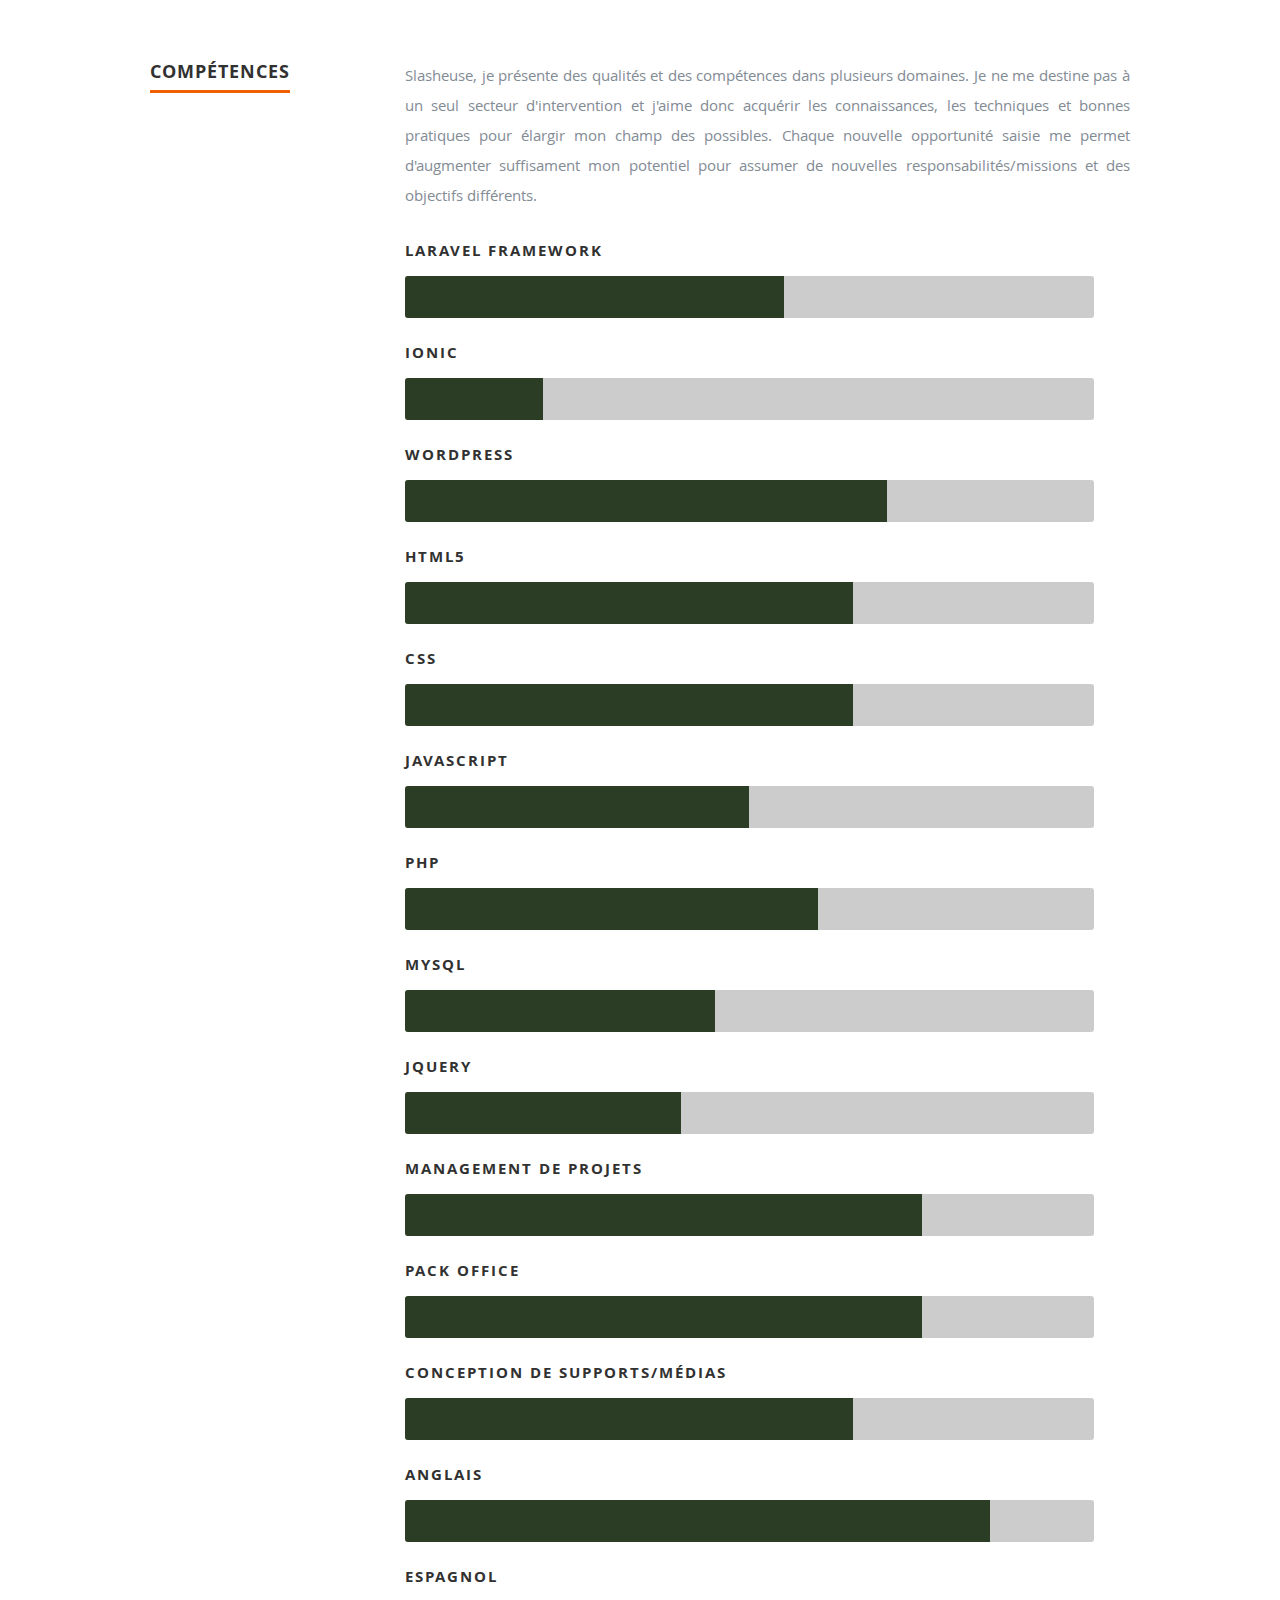
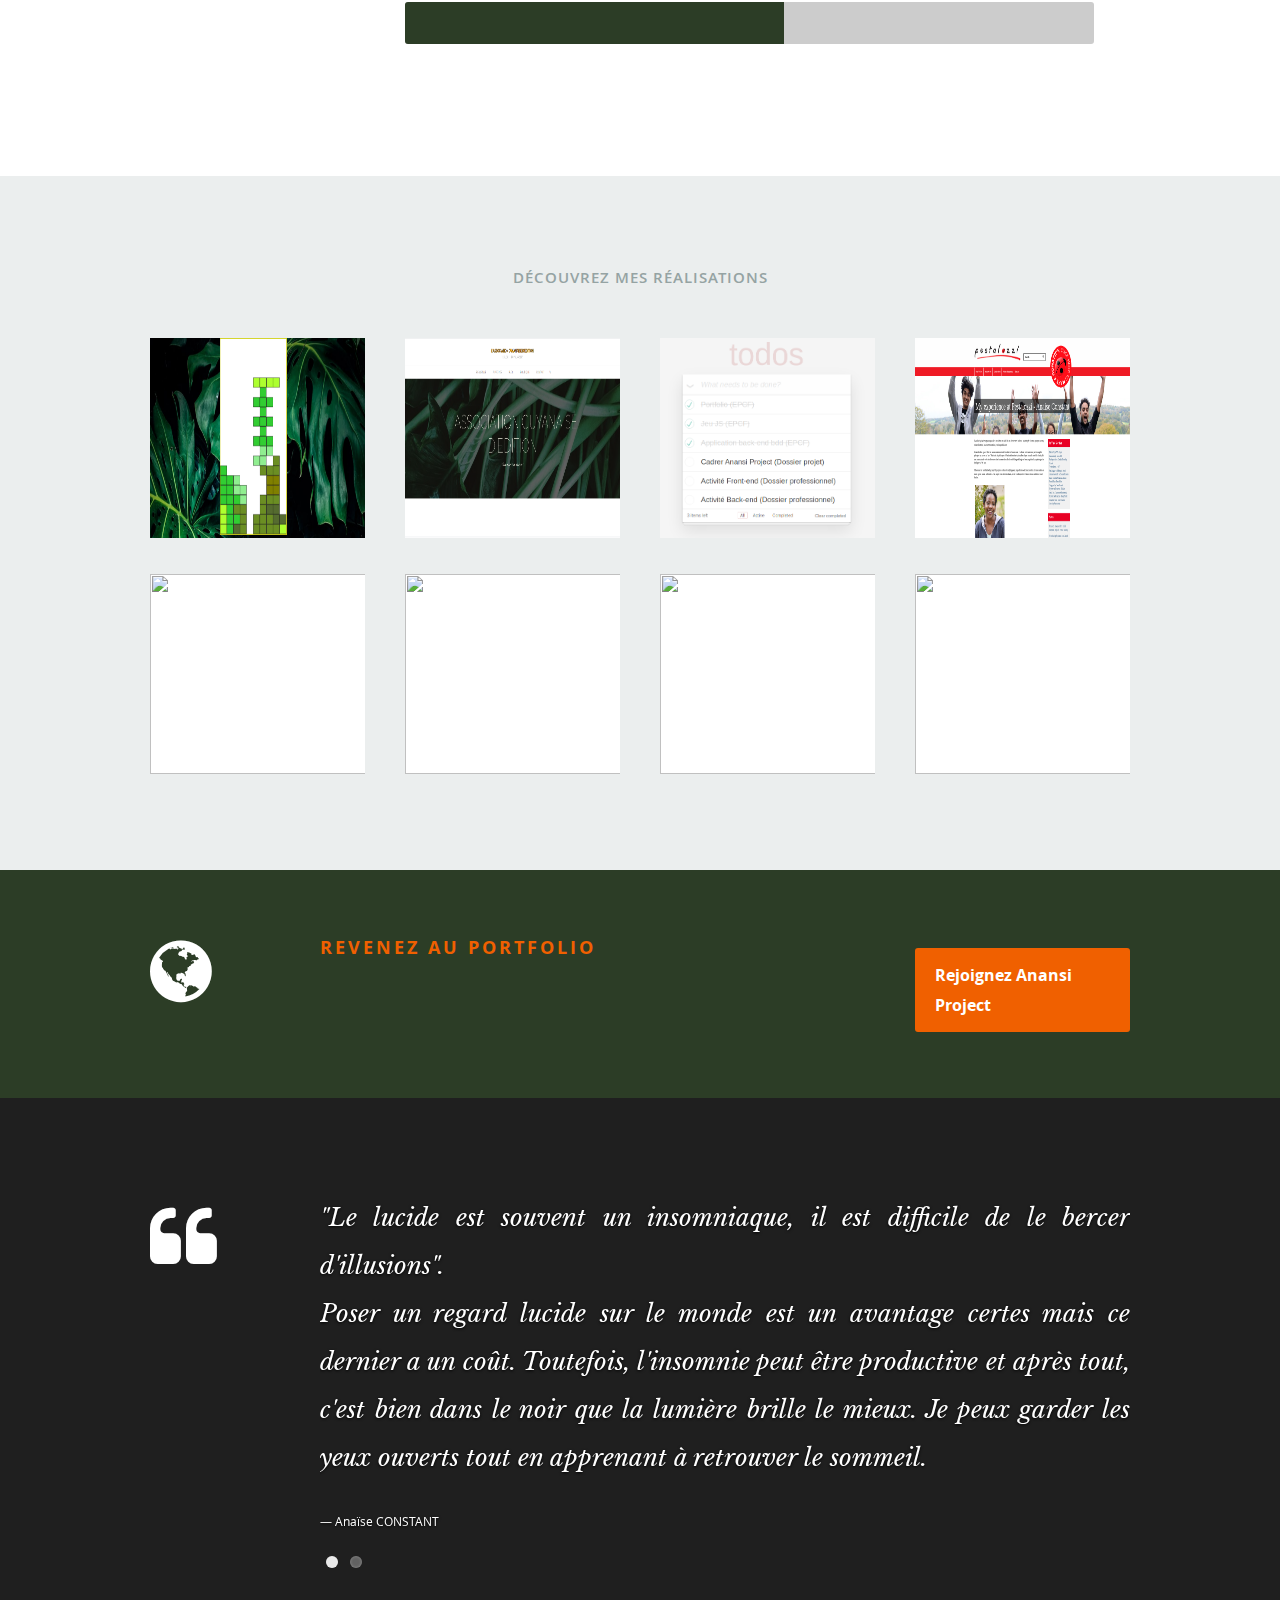
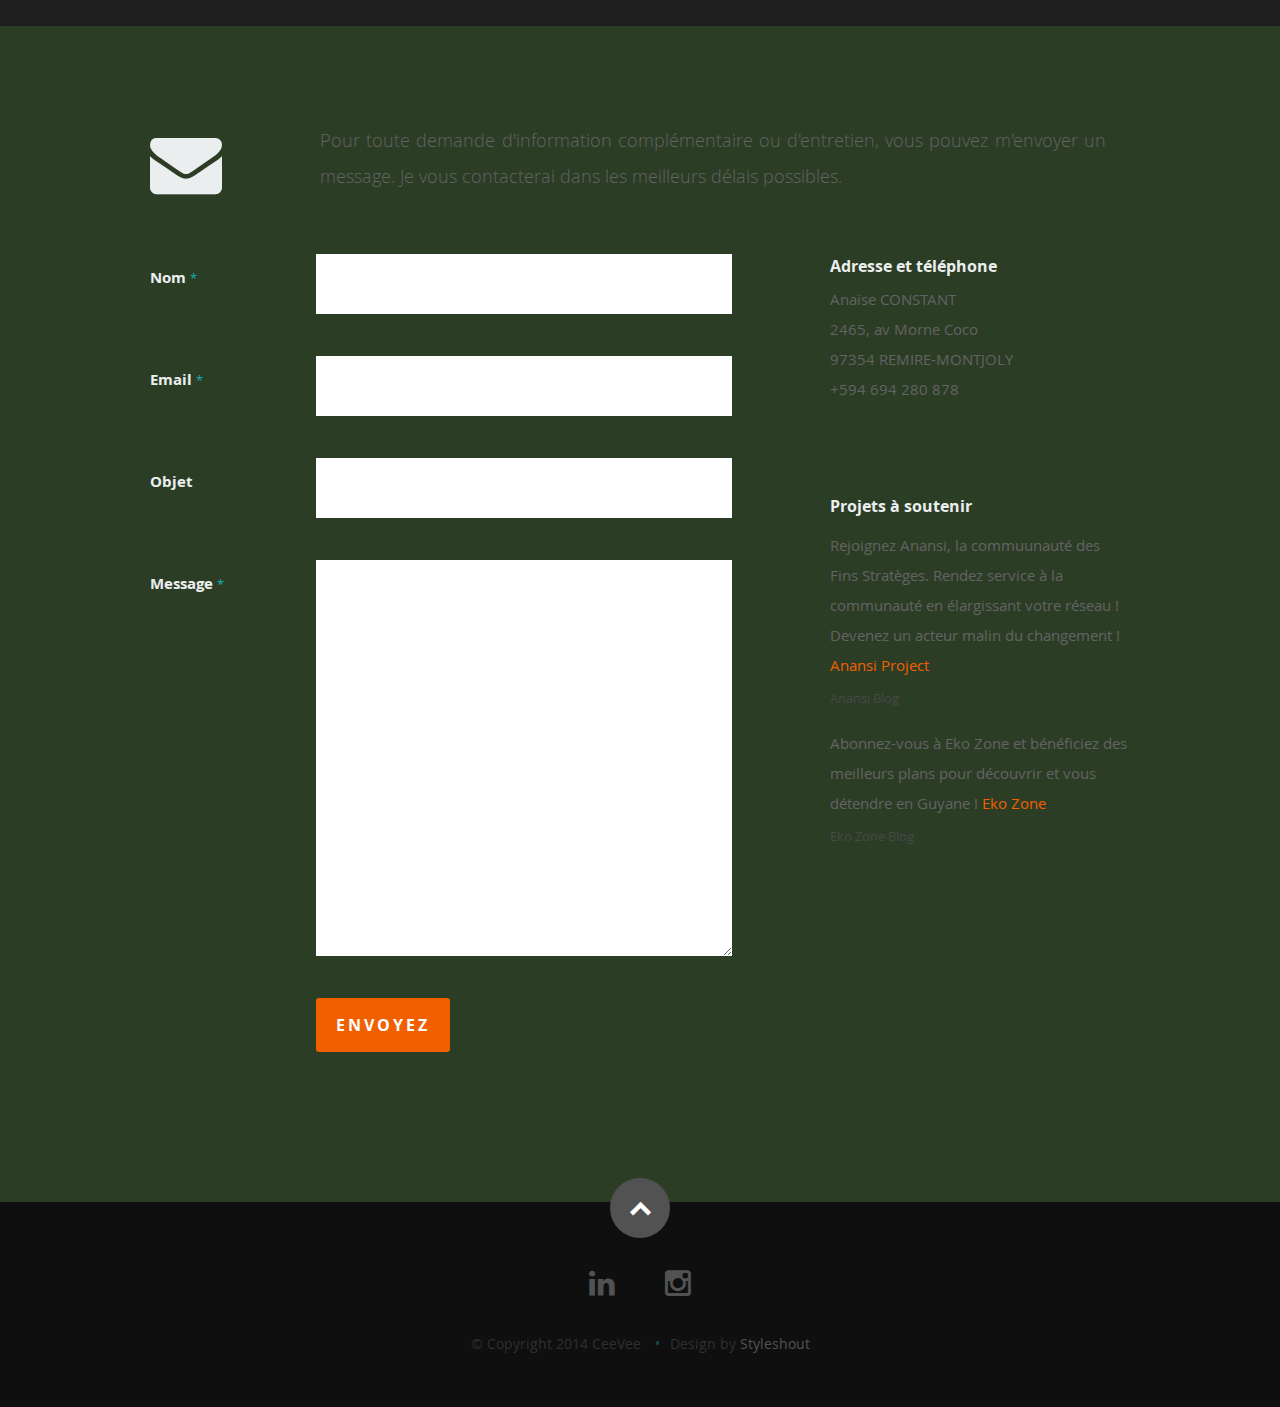
==== commit 0532ce8a: "modification css cv et portfolio, révision texte, liens gif ne fonctionnent plus -> à reprendre/revo" ====
--- a/cv/index.html
+++ b/cv/index.html
@@ -360,6 +360,7 @@
 
 				   <ul class="skills">
                   <li><span class="bar-expand laravel"></span><em>Laravel Framework</em></li>
+                  <li><span class="bar-expand ionic"></span><em>Ionic</em></li>
 						<li><span class="bar-expand wordpress"></span><em>Wordpress</em></li>
                   <li><span class="bar-expand html5"></span><em>HTML5</em></li>
                   <li><span class="bar-expand css"></span><em>CSS</em></li>
@@ -451,11 +452,11 @@
                   <div class="item-wrap">
 
                      <a href="#modal-04" title="">
-                        <img alt="" src="images/portfolio/into-the-light.jpg">
+                        <img alt="" src="images/PESTALOZZI POST.png">
                         <div class="overlay">
                            <div class="portfolio-item-meta">
-          					      <h5>Into The Light</h5>
-                              <p>Photography</p>
+          					      <h5>Pestalozzi International Village Trust</h5>
+                              <p>Volontariat Esrasmus</p>
           					   </div>
                         </div>
                         <div class="link-icon"><i class="icon-plus"></i></div>
@@ -585,7 +586,7 @@
 		      </div>
 
             <div class="link-box">
-               <a href="http://www.behance.net">Détails</a>
+               <a href="https://dwwm-gen-guyane-1.github.io/todo-list-lka/">Détails</a>
 		         <a class="popup-modal-dismiss">Fermer</a>
             </div>
 
@@ -593,17 +594,17 @@
 
          <div id="modal-04" class="popup-modal mfp-hide">
 
-		      <img class="scale-with-grid" src="images/portfolio/modals/m-intothelight.jpg" alt="" />
+		      <img class="scale-with-grid" src="images/PESTALOZZI POST.png" alt="pestalozzi-blogpost-screenshot" />
 
 		      <div class="description-box">
-			      <h4>Into the Light</h4>
-			      <p>Proin gravida nibh vel velit auctor aliquet. Aenean sollicitudin, lorem quis bibendum auctor, nisi elit consequat ipsum, nec sagittis sem nibh id elit.</p>
-               <span class="categories"><i class="fa fa-tag"></i>Photography</span>
+			      <h4>Pestalozzi International Village Trust</h4>
+			      <p>3 mois passés au sein de cette fondation. Je me suis illustrée spécifiquement dans le service Communication, Marketing et Levée de Fonds. Une expérience enrichissante pour améliorer mon niveau d'anglais mais aussi, pour avoir une immersion professionnelle hors de ma zone de confort, découvrir une culture d'entreprise différente, des méthodes novatrices et des approches divergentes.</p>
+               <span class="categories"><i class="fa fa-tag"></i>Volontariat International</span>
 		      </div>
 
             <div class="link-box">
-               <a href="http://www.behance.net">Details</a>
-		         <a class="popup-modal-dismiss">Close</a>
+               <a href="https://www.pestalozzi.org.uk/article/803/my_experience_at_pestalozzi_anaise_constant">Détails</a>
+		         <a class="popup-modal-dismiss">Fermer</a>
             </div>
 
 	      </div><!-- modal-04 End -->
@@ -696,7 +697,7 @@
 
          <div class="seven columns">
 
-            <h1><a href="https://ananas973.github.io/Mon-Portfolio/">Revenir au portfolio</a></h1>
+            <h1><a href="https://ananas973.github.io/Mon-Portfolio/">Revenez au portfolio</a></h1>
 				
 					<!-- Simply type	the promocode in the box labeled “Promo Code” when placing your order. --></p>
 
--- a/cv/css/default.css
+++ b/cv/css/default.css
@@ -297,7 +297,7 @@
 a, a:visited {
    text-decoration: none;
    outline: 0;
-   color: #11ABB0;
+   color: #F06000;
 
    -webkit-transition: color .3s ease-in-out;
    -moz-transition: color .3s ease-in-out;
@@ -369,7 +369,7 @@
 
 /* definition list */
 dl { margin: 12px 0; }
-dt { margin: 0; color:#11ABB0; }
+dt { margin: 0; color:#F06000; }
 dd { margin: 0 0 0 20px; }
 
 /* Lining Definition Style Markup */
@@ -444,7 +444,7 @@
 }
 .pagination .current,
 .pagination .current:hover {
-   background-color: #11ABB0;
+   background-color: #F06000;
    color: #fff;
 }
 .pagination .inactive,
--- a/cv/css/layout.css
+++ b/cv/css/layout.css
@@ -93,7 +93,7 @@
    padding: 0;
 }
 header .social li a { color: #fff; }
-header .social li a:hover { color: #11ABB0; }
+header .social li a:hover { color: #F06000; }
 
 /* scrolldown link */
 header .scrolldown a {
@@ -115,7 +115,7 @@
    -o-transition: all .3s ease-in-out;
    transition: all .3s ease-in-out;
 }
-header .scrolldown a:hover { color: #11ABB0; }
+header .scrolldown a:hover { color: #F06000; }
 
 /* primary navigation
 --------------------------------------------------------------------- */
@@ -192,7 +192,7 @@
 }
 
 #about a, #about a:visited  { color: #fff; }
-#about a:hover, #about a:focus { color: #11ABB0; }
+#about a:hover, #about a:focus { color: #F06000; }
 
 #about h2 {
    font: 22px/30px 'opensans-bold', sans-serif;
@@ -241,7 +241,7 @@
 }
 
 a, a:visited  { color: #F06000; }
-a:hover, a:focus { color: #313131; }
+a:hover, a:focus { color: white; }
 
 h1 {
    font: 18px/24px 'opensans-bold', sans-serif;
@@ -333,6 +333,11 @@
    -moz-animation: photoshop 2s ease;
    -webkit-animation: photoshop 2s ease;
 }
+.ionic {
+   width: 20%;
+   -moz-animation: photoshop 2s ease;
+   -webkit-animation: photoshop 2s ease;
+}
 .projectmanager {
   	width: 75%;
   	-moz-animation: photoshop 2s ease;
@@ -597,7 +602,7 @@
    letter-spacing: 3px;
    cursor: pointer;
 }
-.popup-modal a:hover {	color: #00CCCC; }
+.popup-modal a:hover {	color: #F06000; }
 .popup-modal a.popup-modal-dismiss { margin-left: 24px; }
 
 
@@ -932,7 +937,7 @@
    margin-left: 26%;
 }
 #message-warning { color: #D72828; }
-#message-success { color: #11ABB0; }
+#message-success { color: #F06000; }
 
 #message-warning i,
 #message-success i {
